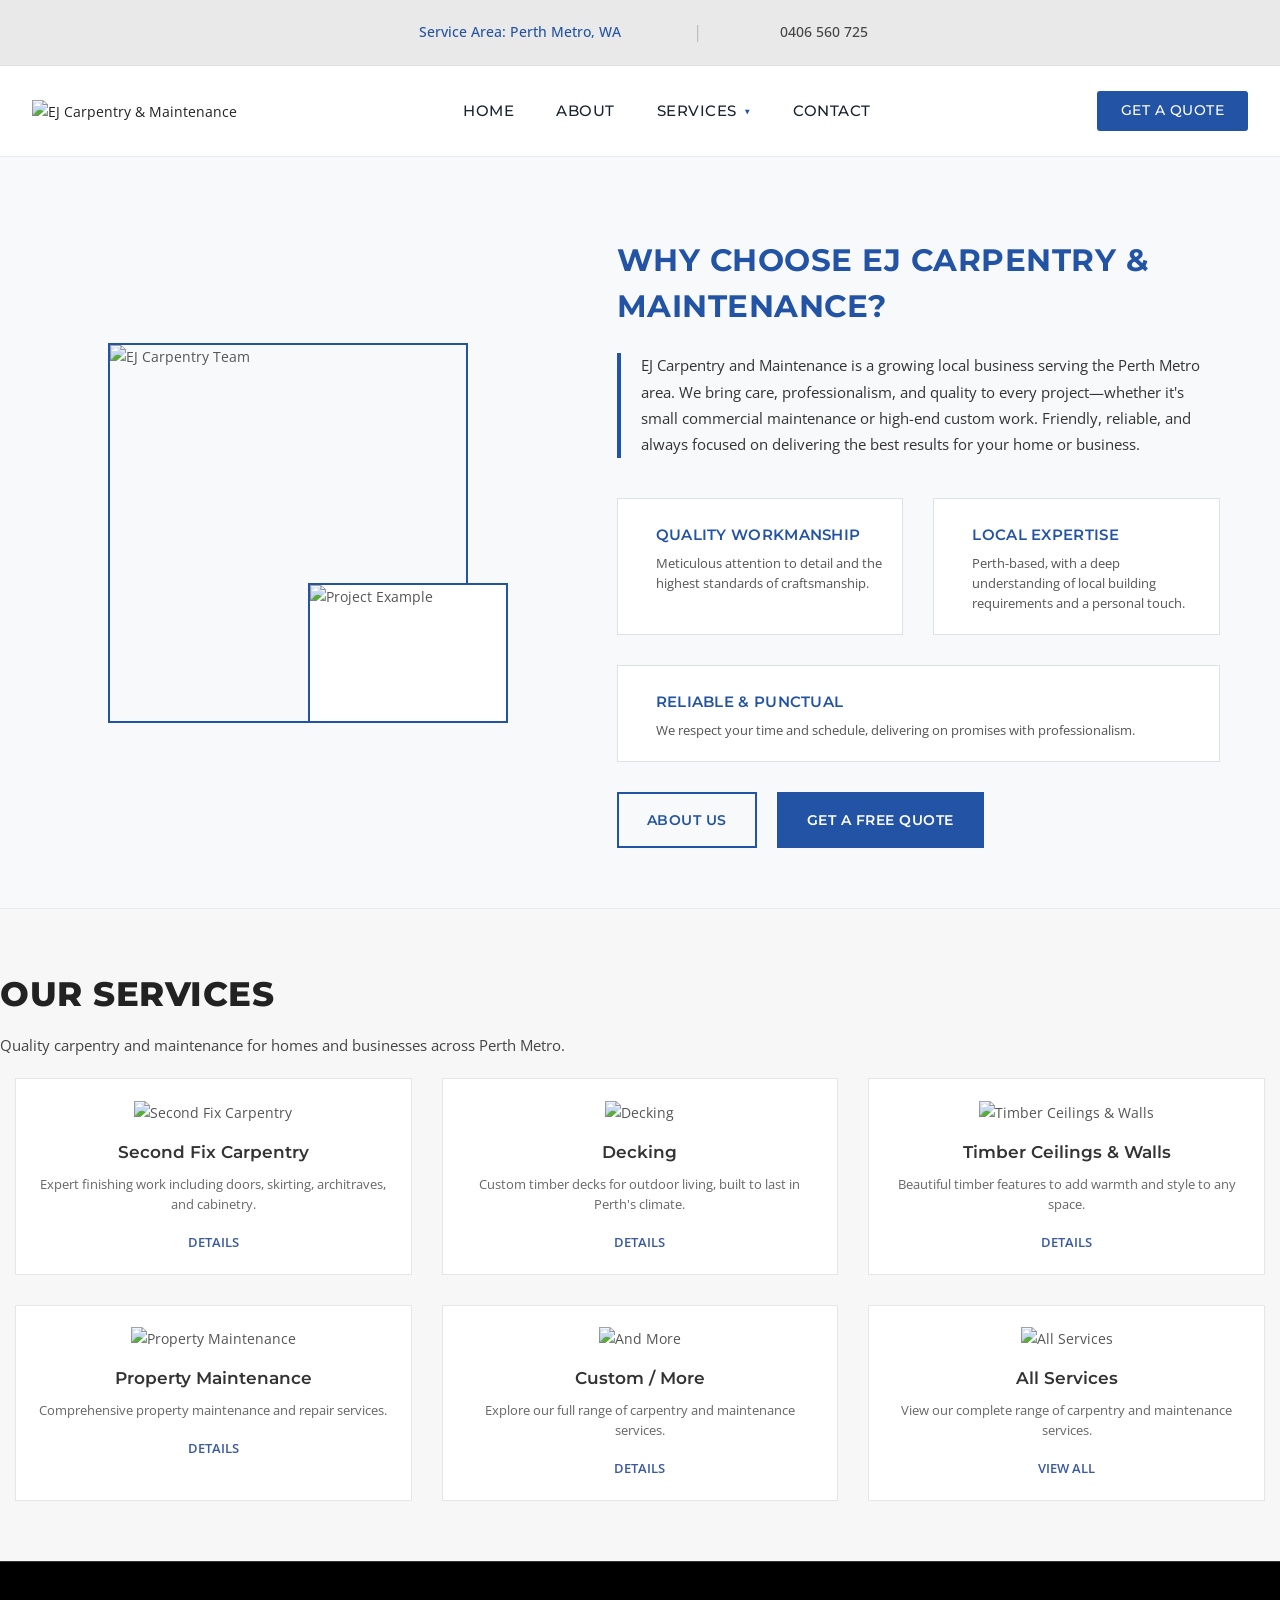
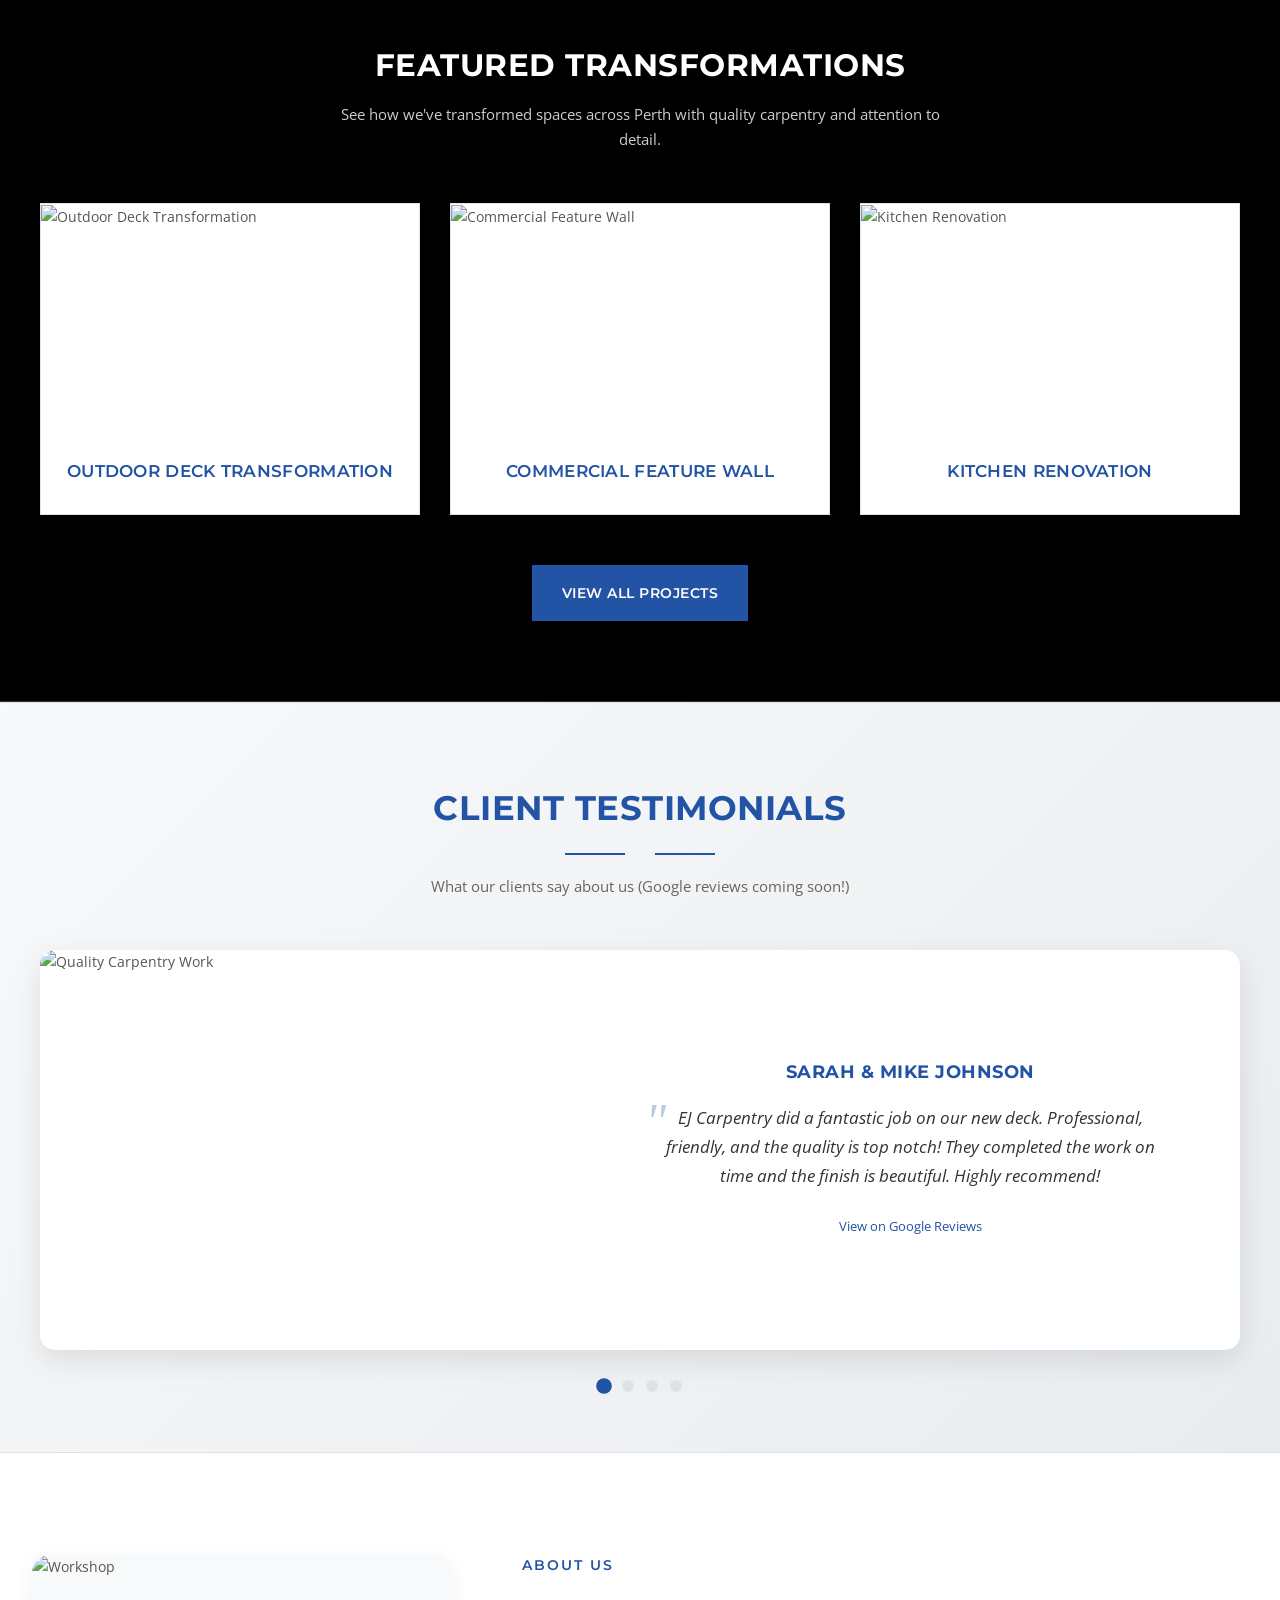
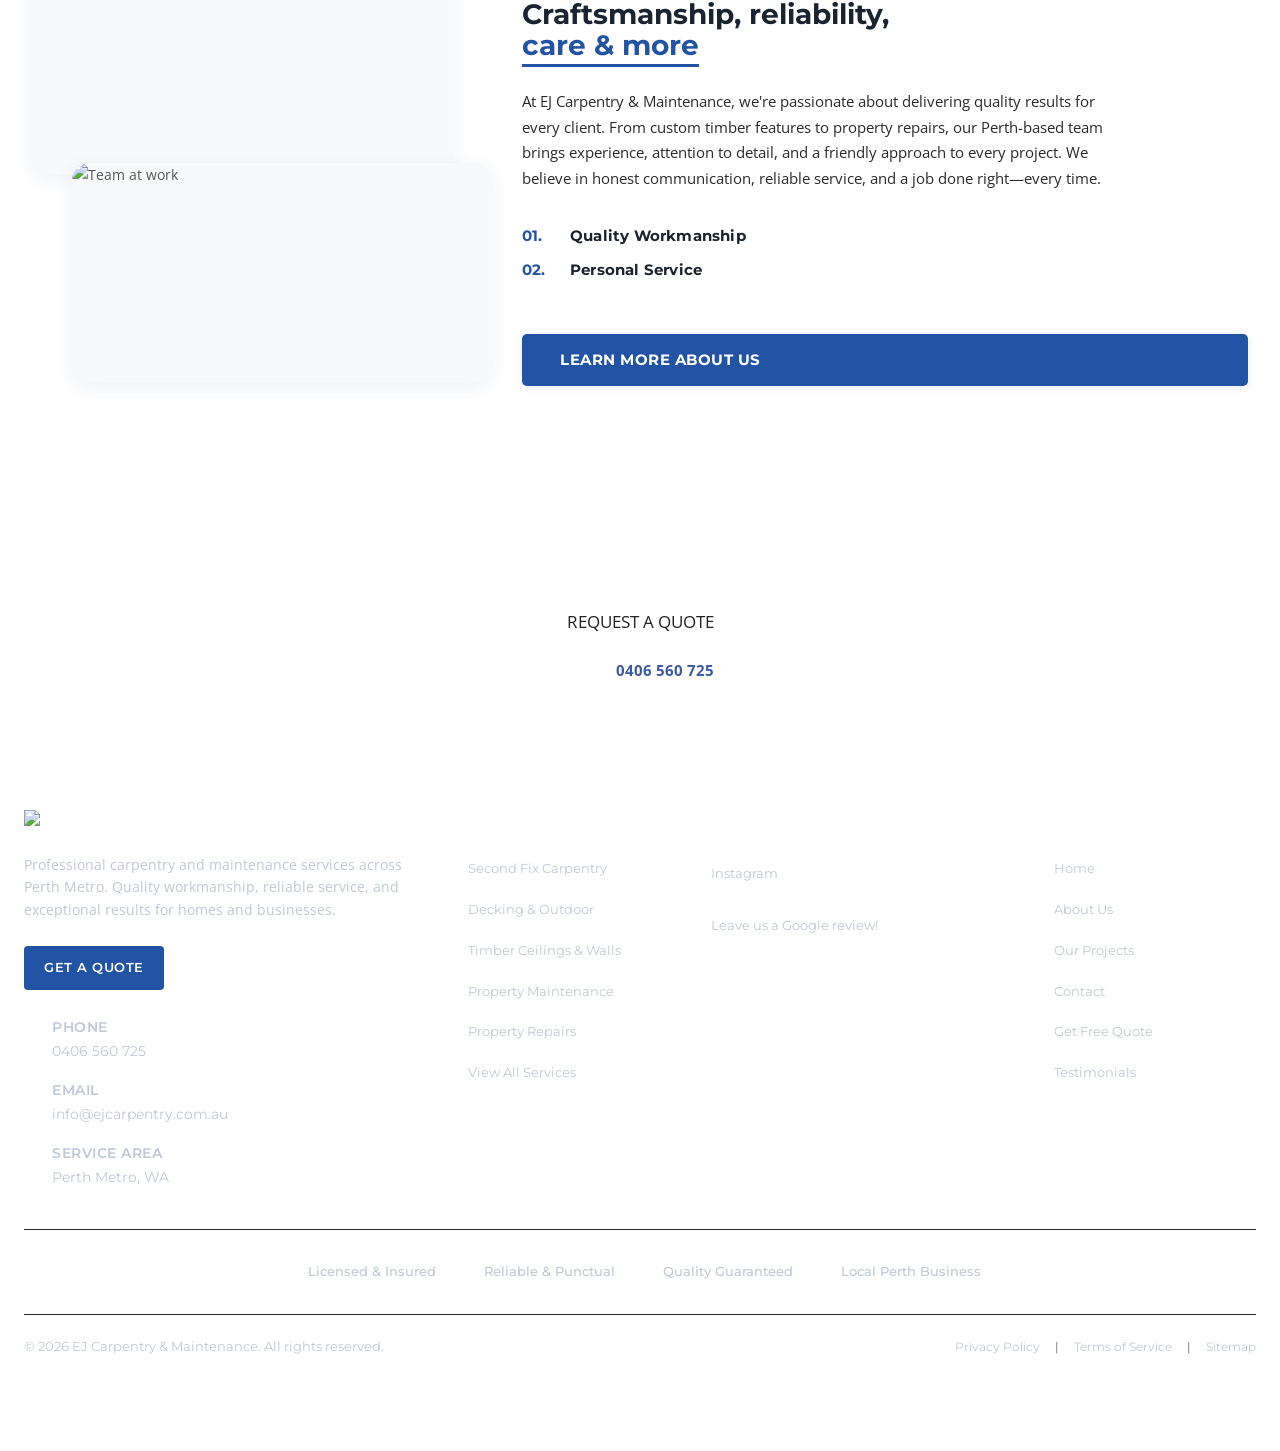
==== index.html @ 27dc1018 "Add files via upload" ====
<!DOCTYPE html>
<!--[if IE 8 ]><html class="ie" xmlns="http://www.w3.org/1999/xhtml" xml:lang="en-US" lang="en-US"> <![endif]-->
<!--[if (gte IE 9)|!(IE)]><!--><html xmlns="http://www.w3.org/1999/xhtml" xml:lang="en-US" lang="en-US"><!--<![endif]-->

<head>
    <!-- Basic Page Needs -->
    <meta charset="utf-8">
    <!--[if IE]><meta http-equiv='X-UA-Compatible' content='IE=edge,chrome=1'><![endif]-->
    <title>EJ Carpentry & Maintenance - Professional Carpentry Services Perth</title>

    <meta name="author" content="EJ Carpentry & Maintenance">
    <meta name="description" content="Professional carpentry and maintenance services in Perth Metro area. Specializing in second fix carpentry, decking, timber ceilings & walls, and property maintenance.">

    <!-- Mobile Specific Metas -->
    <meta name="viewport" content="width=device-width, initial-scale=1, maximum-scale=1">

    <!-- Theme Style -->
    <link rel="stylesheet" type="text/css" href="style.css">

    <!-- Colors -->
    <link rel="stylesheet" type="text/css" href="assets/css/colors/color1.css" id="colors">

    <!-- Favicon and Touch Icons  -->
    <link rel="shortcut icon" href="assets/img/ezfalcon.png">
    <link rel="apple-touch-icon-precomposed" href="assets/img/ezfalcon.png">

    <!--[if lt IE 9]>
        <script src="javascript/html5shiv.js"></script>
        <script src="javascript/respond.min.js"></script>
    <![endif]-->

</head>

<body class="header-fixed page no-sidebar header-style-2 topbar-style-2 menu-has-search">

<div id="wrapper" class="animsition">
    <div id="page" class="clearfix">
        <!-- Header Wrap -->
        <div id="site-header-wrap">
            <!-- Top Bar (Desktop Only) -->
            <div id="top-bar" class="top-bar-desktop-only">
                <div id="top-bar-inner" class="container">
                    <div class="top-bar-inner-wrap">
                        <div class="top-bar-content-centered-better">
                            <span class="service-area"><i class="fa fa-map-marker"></i> Service Area: Perth Metro, WA</span>
                            <span class="topbar-separator">|</span>
                            <span class="phone"><i class="fa fa-phone"></i> 0406 560 725</span>
                        </div>
                    </div>
                </div>
            </div>

            <style>
            .top-bar-desktop-only {
                background: #f5f5f5;
                border-bottom: 1px solid #e0e0e0;
                font-family: 'Open Sans', sans-serif;
                font-size: 1em;
                color: #444;
                display: flex;
                justify-content: center;
                align-items: center;
            }
            #top-bar-inner {
                width: 100%;
                display: flex;
                justify-content: center;
            }
            .top-bar-inner-wrap {
                width: 100%;
                display: flex;
                justify-content: center;
            }
            .top-bar-content-centered-better {
                display: flex;
                justify-content: center;
                align-items: center;
                gap: 48px;
                padding: 8px 0;
                width: 100%;
            }
            .top-bar-content-centered-better .service-area {
                color: #2353a4;
                font-weight: 500;
                font-size: 1em;
                display: flex;
                align-items: center;
                gap: 6px;
            }
            .top-bar-content-centered-better .phone {
                color: #444;
                font-weight: 500;
                font-size: 1em;
                display: flex;
                align-items: center;
                gap: 6px;
            }
            .topbar-separator {
                color: #bbb;
                font-size: 1.2em;
                font-weight: 400;
                margin: 0 24px;
            }
            @media (max-width: 900px) {
                .top-bar-desktop-only {
                    display: none !important;
                }
            }
            </style>

            <!-- Header/NavBar -->
            <header id="site-header">
                <div class="custom-navbar-container">
                    <div class="navbar-logo">
                        <a href="index.html" rel="home" class="main-logo">
                            <img src="assets/ezimg/logo/wlogo.png" alt="EJ Carpentry & Maintenance" width="186" height="39" data-retina="assets/img/logo-small@2x.png" data-width="186" data-height="39">
                        </a>
                    </div>
                    <nav class="navbar-center-menu" id="main-navbar-menu">
                        <ul class="navbar-menu">
                            <li><a href="index.html">HOME</a></li>
                            <li><a href="page-about.html">ABOUT</a></li>
                            <li class="menu-item-has-children services-dropdown">
                                <a href="page-services.html">SERVICES</a>
                                <ul class="sub-menu">
                                    <li><a href="page-services.html">All services</a></li>
                                    <li><a href="page-services.html#decking">Decking</a></li>
                                    <li><a href="page-services.html#timber">Timber Ceilings &amp; Walls</a></li>
                                    <li><a href="page-services.html#maintenance">Property Maintenance</a></li>

                                    <li><a href="page-services.html#more">Second Fix Carpentry</a></li>
                                </ul>
                            </li>

                            <li><a href="page-contact.html">CONTACT</a></li>
                        </ul>
                    </nav>
                    <div class="navbar-right-group">
                        <a href="page-contact.html" class="get-a-quote-btn">GET A QUOTE</a>
                        <button class="navbar-hamburger" id="navbar-hamburger" aria-label="Open menu">
                            ☰
                        </button>
                    </div>
                </div>
            </header>
        </div><!-- #site-header-wrap -->

        <style>
        .custom-navbar-container {
            display: flex;
            align-items: center;
            justify-content: space-between;
            max-width: 1400px;
            margin: 0 auto;
            padding: 0 32px;
            height: 90px;
            background: #fff;
            position: relative;
            z-index: 100;
        }
        .navbar-logo {
            flex: 0 0 auto;
            display: flex;
            align-items: center;
        }
        .navbar-center-menu {
            flex: 1 1 auto;
            display: flex;
            justify-content: center;
        }
        .navbar-menu {
            display: flex;
            gap: 38px;
            list-style: none;
            margin: 0;
            padding: 0;
            align-items: center;
        }
        .navbar-menu > li {
            position: relative;
        }
        .navbar-menu > li > a {
            font-family: 'Montserrat', sans-serif;
            font-size: 1.08em;
            font-weight: 500;
            color: #1a2330;
            text-decoration: none;
            text-transform: uppercase;
            letter-spacing: 0.5px;
            padding: 0 2px;
            transition: color 0.2s;
            background: none;
            border: none;
            outline: none;
            line-height: 90px;
            display: inline-block;
        }
        .navbar-menu > li > a:hover,
        .navbar-menu > li > a:focus {
            color: #2353a4;
        }
        .services-dropdown {
            position: relative;
        }
        .services-dropdown > a:after {
            content: '\25BC';
            font-size: 0.7em;
            margin-left: 7px;
            vertical-align: middle;
            color: #2353a4;
        }
        .services-dropdown .sub-menu {
            display: none;
            position: absolute;
            left: 0;
            top: 100%;
            min-width: 210px;
            background: #fff;
            box-shadow: 0 4px 16px rgba(35,83,164,0.10);
            border-radius: 0 0 8px 8px;
            z-index: 1000;
            padding: 10px 0;
        }
        .services-dropdown:hover .sub-menu,
        .services-dropdown:focus-within .sub-menu {
            display: block;
        }
        .services-dropdown .sub-menu li {
            width: 100%;
        }
        .services-dropdown .sub-menu a {
            display: block;
            padding: 10px 24px;
            color: #2353a4;
            font-family: 'Montserrat', sans-serif;
            font-size: 1em;
            font-weight: 500;
            text-decoration: none;
            transition: background 0.2s, color 0.2s;
            border: none;
            background: none;
        }
        .services-dropdown .sub-menu a:hover {
            background: #2353a4;
            color: #fff;
        }
        .navbar-right-group {
            display: flex;
            align-items: center;
            gap: 10px;
            min-width: 0;
        }
        .navbar-hamburger {
            display: none;
            background: none;
            border: none;
            cursor: pointer;
            margin-left: 8px;
            font-size: 28px;
            color: #2353a4;
            font-weight: bold;
            line-height: 1;
            padding: 8px;
            border-radius: 4px;
            transition: all 0.3s;
        }
        .navbar-hamburger:hover {
            background: #f0f0f0;
        }
        @media (max-width: 900px) {
            .top-bar-desktop-only {
                display: none !important;
            }
            .custom-navbar-container {
                padding: 0 4px;
                height: 76px; /* increased for more vertical space */
            }
            .navbar-logo {
                padding-top: 8px;
                padding-bottom: 8px;
            }
            .navbar-logo img {
                width: 98px !important;
                height: auto !important;
                max-height: 32px;
            }
            .navbar-center-menu {
                display: none !important;
            }
            .navbar-hamburger {
                color: #2353a4 !important;
                background: none !important;
                border: none;
                font-size: 32px;
                font-weight: bold;
                line-height: 1;
                padding: 8px;
                border-radius: 4px;
                transition: all 0.3s;
                display: flex !important;
                align-items: center;
                justify-content: center;
            }
            .navbar-hamburger:focus,
            .navbar-hamburger:active,
            .navbar-hamburger:visited,
            .navbar-hamburger:hover {
                color: #2353a4 !important;
                background: none !important;
                outline: none !important;
            }
            .navbar-menu-mobile {
                display: flex;
                flex-direction: column;
                position: absolute;
                top: 60px;
                right: 0;
                width: 100vw;
                background: #fff;
                box-shadow: 0 4px 16px rgba(35,83,164,0.10);
                z-index: 2000;
                padding: 20px 0 10px 0;
                align-items: flex-start;
            }
            .navbar-menu-mobile li {
                width: 100%;
                padding: 0 24px;
                margin-bottom: 8px;
            }
            .navbar-menu-mobile li a {
                font-size: 1.1em;
                color: #222;
                font-weight: 500;
                line-height: 2.2;
                text-transform: uppercase;
                text-decoration: none;
                display: block;
                padding: 8px 0;
            }
            .navbar-menu-mobile .services-dropdown .sub-menu {
                position: static;
                box-shadow: none;
                border-radius: 0;
                min-width: 0;
                padding: 0;
                display: none;
            }
            .navbar-menu-mobile .services-dropdown.open .sub-menu {
                display: block;
            }
            .navbar-menu-mobile .services-dropdown > a:after {
                content: '\25BC';
                font-size: 0.7em;
                margin-left: 7px;
                vertical-align: middle;
                color: #222;
            }
            .navbar-menu-mobile .mobile-quote-btn {
                margin-top: 16px;
                padding: 0 24px;
            }
            .navbar-menu-mobile .mobile-quote-btn a {
                background: #2353a4;
                color: #fff;
                font-family: 'Montserrat', sans-serif;
                font-weight: 500;
                font-size: 1em;
                padding: 12px 24px;
                border: none;
                border-radius: 3px;
                text-transform: uppercase;
                letter-spacing: 0.5px;
                text-decoration: none;
                box-shadow: none;
                white-space: nowrap;
                height: auto;
                line-height: 1.7;
                vertical-align: middle;
                text-align: center;
                transition: background 0.2s, color 0.2s;
                display: block;
                width: 100%;
            }
            .navbar-menu-mobile .mobile-quote-btn a:hover {
                background: #19305a;
                color: #fff;
            }

            .get-a-quote-btn {
                display: none !important;
            }
            .navbar-right-group {
                gap: 0;
            }
        }
        </style>
        <style>
        .get-a-quote-btn {
            background: #2353a4 !important;
            color: #fff !important;
            font-family: 'Montserrat', sans-serif !important;
            font-weight: 500 !important;
            font-size: 1em !important;
            padding: 8px 24px !important;
            border: none !important;
            border-radius: 3px !important;
            text-transform: uppercase !important;
            letter-spacing: 0.5px !important;
            text-decoration: none !important;
            box-shadow: none !important;
            margin: 0 !important;
            white-space: nowrap !important;
            height: auto !important;
            line-height: 1.7 !important;
            vertical-align: middle !important;
            display: inline-block !important;
            transition: background 0.2s, color 0.2s !important;
            min-width: 0 !important;
            max-width: 100% !important;
            overflow: visible !important;
        }
        @media (max-width: 900px) {
            .get-a-quote-btn {
                display: none !important;
                visibility: hidden !important;
                opacity: 0 !important;
                position: absolute !important;
                left: -9999px !important;
            }
        }
        .get-a-quote-btn:hover {
            background: #19305a !important;
            color: #fff !important;
        }
        </style>

        <script>
        // Hamburger menu toggle for mobile
        const hamburger = document.getElementById('navbar-hamburger');
        const mainMenu = document.getElementById('main-navbar-menu');
        let mobileMenu = null;

        function closeMobileMenu() {
            if (mobileMenu) {
                mobileMenu.remove();
                mobileMenu = null;
                hamburger.setAttribute('aria-expanded', 'false');
            }
        }

        function openMobileMenu() {
            closeMobileMenu();
            mobileMenu = document.createElement('ul');
            mobileMenu.className = 'navbar-menu-mobile';
            mobileMenu.innerHTML = `
                <li><a href="index.html">HOME</a></li>
                <li><a href="page-about.html">ABOUT</a></li>
                <li class="services-dropdown">
                    <a href="page-services.html" tabindex="0">SERVICES</a>
                    <ul class="sub-menu">
                        <li><a href="page-services.html#second-fix">Second Fix Carpentry</a></li>
                        <li><a href="page-services.html#decking">Decking</a></li>
                        <li><a href="page-services.html#timber">Timber Ceilings &amp; Walls</a></li>
                        <li><a href="page-services.html#maintenance">Property Maintenance</a></li>
                        <li><a href="page-services.html#repairs">Property Repairs</a></li>
                        <li><a href="page-services.html#more">And More</a></li>
                    </ul>
                </li>
                <li><a href="page-projects.html">PROJECTS</a></li>
                <li><a href="page-contact.html">CONTACT</a></li>
                <li class="mobile-quote-btn"><a href="page-contact.html">GET A QUOTE</a></li>
            `;
            document.querySelector('.custom-navbar-container').appendChild(mobileMenu);

            // Dropdown toggle for services
            const servicesDropdown = mobileMenu.querySelector('.services-dropdown > a');
            const subMenu = mobileMenu.querySelector('.services-dropdown .sub-menu');
            servicesDropdown.addEventListener('click', function(e) {
                e.preventDefault();
                this.parentElement.classList.toggle('open');
                // Set aria-expanded for accessibility
                this.setAttribute('aria-expanded', this.parentElement.classList.contains('open'));
            });
            servicesDropdown.addEventListener('keydown', function(e) {
                if (e.key === 'Enter' || e.key === ' ') {
                    e.preventDefault();
                    this.parentElement.classList.toggle('open');
                    this.setAttribute('aria-expanded', this.parentElement.classList.contains('open'));
                }
            });

            // Prevent closing menu when clicking submenu items
            subMenu.querySelectorAll('a').forEach(link => {
                link.addEventListener('click', function(e) {
                    // Only close the menu if it's not a dropdown toggle
                    closeMobileMenu();
                });
            });

            // Close menu on main link click (except SERVICES dropdown toggle)
            mobileMenu.querySelectorAll('> li > a:not([href="page-services.html"])').forEach(link => {
                link.addEventListener('click', closeMobileMenu);
            });

            hamburger.setAttribute('aria-expanded', 'true');
        }

        hamburger.addEventListener('click', function() {
            if (mobileMenu) {
                closeMobileMenu();
            } else {
                openMobileMenu();
            }
        });
        hamburger.setAttribute('aria-expanded', 'false');
        hamburger.setAttribute('tabindex', '0');
        hamburger.addEventListener('keydown', function(e) {
            if (e.key === 'Enter' || e.key === ' ') {
                e.preventDefault();
                if (mobileMenu) {
                    closeMobileMenu();
                } else {
                    openMobileMenu();
                }
            }
        });

        window.addEventListener('resize', function() {
            if (window.innerWidth > 900) {
                closeMobileMenu();
            }
        });
        </script>

        <!-- Main Content -->
        <div id="main-content" class="site-main clearfix">
            <div id="content-wrap">
                <div id="site-content" class="site-content clearfix">
                    <div id="inner-content" class="inner-content-wrap">
                       <div class="page-content">
                           <!-- SLIDER -->
                            <div class="rev_slider_wrapper fullwidthbanner-container">
                                <div id="rev-slider1" class="rev_slider fullwidthabanner">
                                    <ul>
                                        <!-- Slide 1 -->
                                        <li data-transition="random">
                                            <!-- Main Image -->
                                            <img src="assets/ezimg/home/hero/slider-1.jpg" alt="" data-bgposition="center center" data-no-retina>
                                           
                                            <!-- Layers -->
                                            <div class="tp-caption tp-resizeme text-white font-heading font-weight-600"
                                                data-x="['left','left','left','center']" data-hoffset="['34','34','34','0']"
                                                data-y="['middle','middle','middle','middle']" data-voffset="['-134','-134','-134','-134']"
                                                data-fontsize="['20','20','20','16']"
                                                data-lineheight="['70','70','40','24']"
                                                data-width="full"
                                                data-height="none"
                                                data-whitespace="normal"
                                                data-transform_idle="o:1;"
                                                data-transform_in="y:[100%];z:0;rX:0deg;rY:0;rZ:0;sX:1;sY:1;skX:0;skY:0;opacity:0;s:2000;e:Power4.easeInOut;" 
                                                data-transform_out="y:[100%];s:1000;e:Power2.easeInOut;s:1000;e:Power2.easeInOut;" 
                                                data-mask_in="x:0px;y:[100%];" 
                                                data-mask_out="x:inherit;y:inherit;" 
                                                data-start="700" 
                                                data-splitin="none" 
                                                data-splitout="none" 
                                                data-responsive_offset="on">
                                                PROFESSIONAL CARPENTRY & MAINTENANCE
                                            </div>

                                            <div class="tp-caption tp-resizeme text-white font-heading font-weight-700"
                                                data-x="['left','left','left','center']" data-hoffset="['34','34','34','0']"
                                                data-y="['middle','middle','middle','middle']" data-voffset="['-63','-63','-63','-63']"
                                                data-fontsize="['52','52','42','32']"
                                                data-lineheight="['65','65','45','35']"
                                                data-width="full"
                                                data-height="none"
                                                data-whitespace="normal"
                                                data-transform_idle="o:1;"
                                                data-transform_in="y:[100%];z:0;rX:0deg;rY:0;rZ:0;sX:1;sY:1;skX:0;skY:0;opacity:0;s:2000;e:Power4.easeInOut;" 
                                                data-transform_out="y:[100%];s:1000;e:Power2.easeInOut;s:1000;e:Power2.easeInOut;"
                                                data-mask_in="x:0px;y:[100%];" 
                                                data-mask_out="x:inherit;y:inherit;" 
                                                data-start="1000" 
                                                data-splitin="none" 
                                                data-splitout="none" 
                                                data-responsive_offset="on">
                                                QUALITY CRAFTSMANSHIP
                                            </div>

                                            <div class="tp-caption tp-resizeme text-white font-heading font-weight-700"
                                                data-x="['left','left','left','center']" data-hoffset="['34','34','34','0']"
                                                data-y="['middle','middle','middle','middle']" data-voffset="['2','2','2','2']"
                                                data-fontsize="['52','52','42','32']"
                                                data-lineheight="['65','65','45','35']"
                                                data-width="full"
                                                data-height="none"
                                                data-whitespace="normal"
                                                data-transform_idle="o:1;"
                                                data-transform_in="y:[100%];z:0;rX:0deg;rY:0;rZ:0;sX:1;sY:1;skX:0;skY:0;opacity:0;s:2000;e:Power4.easeInOut;" 
                                                data-transform_out="y:[100%];s:1000;e:Power2.easeInOut;s:1000;e:Power2.easeInOut;" 
                                                data-mask_in="x:0px;y:[100%];" 
                                                data-mask_out="x:inherit;y:inherit;" 
                                                data-start="1000" 
                                                data-splitin="none" 
                                                data-splitout="none" 
                                                data-responsive_offset="on">
                                                FOR YOUR HOME & BUSINESS
                                            </div>

                                            <div class="tp-caption"
                                                data-x="['left','left','left','center']" data-hoffset="['34','34','34','0']"
                                                data-y="['middle','middle','middle','middle']" data-voffset="['106','106','106','106']"
                                                data-width="full"
                                                data-height="none"
                                                data-whitespace="normal"
                                                data-transform_idle="o:1;"
                                                data-transform_in="y:[100%];z:0;rX:0deg;rY:0;rZ:0;sX:1;sY:1;skX:0;skY:0;opacity:0;s:2000;e:Power4.easeInOut;" 
                                                data-transform_out="y:[100%];s:1000;e:Power2.easeInOut;s:1000;e:Power2.easeInOut;" 
                                                data-mask_in="x:0px;y:[100%];" 
                                                data-mask_out="x:inherit;y:inherit;" 
                                                data-start="1000" 
                                                data-splitin="none" 
                                                data-splitout="none" 
                                                data-responsive_offset="on">
                                                <a href="page-contact.html" class="themesflat-button bg-accent big"><span>REQUEST A QUOTE</span></a>
                                            </div>
                                        </li>
                                        <!-- /End Slide 1 -->

                                        <!-- Slide 2 -->
                                        <li data-transition="random">
                                            <!-- Main Image -->
                                            <img src="assets/ezimg/home/hero/slider-2.jpg" alt="" data-bgposition="center center" data-no-retina>
                                           
                                            <!-- Layers -->
                                            <div class="tp-caption tp-resizeme text-white font-heading font-weight-600 text-center"
                                                data-x="['center','center','center','center']" data-hoffset="['0','0','0','0']"
                                                data-y="['middle','middle','middle','middle']" data-voffset="['-134','-134','-134','-134']"
                                                data-fontsize="['20','20','20','16']"
                                                data-lineheight="['70','70','40','24']"
                                                data-width="full"
                                                data-height="none"
                                                data-whitespace="normal"
                                                data-transform_idle="o:1;"
                                                data-transform_in="y:[100%];z:0;rX:0deg;rY:0;rZ:0;sX:1;sY:1;skX:0;skY:0;opacity:0;s:2000;e:Power4.easeInOut;" 
                                                data-transform_out="y:[100%];s:1000;e:Power2.easeInOut;s:1000;e:Power2.easeInOut;" 
                                                data-mask_in="x:0px;y:[100%];" 
                                                data-mask_out="x:inherit;y:inherit;" 
                                                data-start="700" 
                                                data-splitin="none" 
                                                data-splitout="none" 
                                                data-responsive_offset="on">
                                                SERVING PERTH METRO AREA
                                            </div>

                                            <div class="tp-caption tp-resizeme text-white font-heading font-weight-700 text-center"
                                                data-x="['center','center','center','center']" data-hoffset="['0','0','0','0']"
                                                data-y="['middle','middle','middle','middle']" data-voffset="['-63','-63','-63','-63']"
                                                data-fontsize="['52','52','42','32']"
                                                data-lineheight="['65','65','45','35']"
                                                data-width="full"
                                                data-height="none"
                                                data-whitespace="normal"
                                                data-transform_idle="o:1;"
                                                data-transform_in="y:[100%];z:0;rX:0deg;rY:0;rZ:0;sX:1;sY:1;skX:0;skY:0;opacity:0;s:2000;e:Power4.easeInOut;" 
                                                data-transform_out="y:[100%];s:1000;e:Power2.easeInOut;s:1000;e:Power2.easeInOut;"
                                                data-mask_in="x:0px;y:[100%];" 
                                                data-mask_out="x:inherit;y:inherit;" 
                                                data-start="1000" 
                                                data-splitin="none" 
                                                data-splitout="none" 
                                                data-responsive_offset="on">
                                                EXPERT CARPENTRY
                                            </div>

                                            <div class="tp-caption tp-resizeme text-white font-heading font-weight-700 text-center"
                                                data-x="['center','center','center','center']" data-hoffset="['0','0','0','0']"
                                                data-y="['middle','middle','middle','middle']" data-voffset="['2','2','2','2']"
                                                data-fontsize="['52','52','42','32']"
                                                data-lineheight="['65','65','45','35']"
                                                data-width="full"
                                                data-height="none"
                                                data-whitespace="normal"
                                                data-transform_idle="o:1;"
                                                data-transform_in="y:[100%];z:0;rX:0deg;rY:0;rZ:0;sX:1;sY:1;skX:0;skY:0;opacity:0;s:2000;e:Power4.easeInOut;" 
                                                data-transform_out="y:[100%];s:1000;e:Power2.easeInOut;s:1000;e:Power2.easeInOut;" 
                                                data-mask_in="x:0px;y:[100%];" 
                                                data-mask_out="x:inherit;y:inherit;" 
                                                data-start="1000" 
                                                data-splitin="none" 
                                                data-splitout="none" 
                                                data-responsive_offset="on">
                                                & MAINTENANCE SERVICES
                                            </div>

                                            <div class="tp-caption text-center"
                                                data-x="['center','center','center','center']" data-hoffset="['0','0','0','0']"
                                                data-y="['middle','middle','middle','middle']" data-voffset="['106','106','106','106']"
                                                data-width="full"
                                                data-height="none"
                                                data-whitespace="normal"
                                                data-transform_idle="o:1;"
                                                data-transform_in="y:[100%];z:0;rX:0deg;rY:0;rZ:0;sX:1;sY:1;skX:0;skY:0;opacity:0;s:2000;e:Power4.easeInOut;" 
                                                data-transform_out="y:[100%];s:1000;e:Power2.easeInOut;s:1000;e:Power2.easeInOut;" 
                                                data-mask_in="x:0px;y:[100%];" 
                                                data-mask_out="x:inherit;y:inherit;" 
                                                data-start="1000" 
                                                data-splitin="none" 
                                                data-splitout="none" 
                                                data-responsive_offset="on">
                                                <a href="page-contact.html" class="themesflat-button bg-accent big"><span>REQUEST A QUOTE</span></a>
                                            </div>
                                        </li>
                                        <!-- /End Slide 2 -->
                                    </ul>
                                </div> 
                            </div>
                            <!-- END SLIDER -->

                            <!-- ABOUT & WHY CHOOSE EJ (NEW SECTION) -->
<div class="about-why-section">
  <div class="about-why-container">
    <div class="about-why-left">
      <div class="about-why-img-collage">
        <img src="assets/ezimg/home/about/Photo1.jpg" class="main-img" alt="EJ Carpentry Team">
        <img src="assets/ezimg/home/about/Photo2-(440x280).jpg" class="overlap-img" alt="Project Example">
      </div>
    </div>
    <div class="about-why-right">
      <h2 class="about-why-heading">Why Choose EJ Carpentry & Maintenance?</h2>
      <p class="about-why-desc">
        EJ Carpentry and Maintenance is a growing local business serving the Perth Metro area. We bring care, professionalism, and quality to every project—whether it's small commercial maintenance or high-end custom work. Friendly, reliable, and always focused on delivering the best results for your home or business.
      </p>
      <div class="about-why-pillars">
        <div class="pillar">
          <div class="pillar-icon"><i class="autora-icon-quality"></i></div>
          <div class="pillar-content">
            <h4>Quality Workmanship</h4>
            <p>Meticulous attention to detail and the highest standards of craftsmanship.</p>
          </div>
        </div>
        <div class="pillar">
          <div class="pillar-icon"><i class="autora-icon-author"></i></div>
          <div class="pillar-content">
            <h4>Local Expertise</h4>
            <p>Perth-based, with a deep understanding of local building requirements and a personal touch.</p>
          </div>
        </div>
        <div class="pillar">
          <div class="pillar-icon"><i class="autora-icon-time"></i></div>
          <div class="pillar-content">
            <h4>Reliable &amp; Punctual</h4>
            <p>We respect your time and schedule, delivering on promises with professionalism.</p>
          </div>
        </div>
      </div>
      <div class="about-why-buttons">
        <a href="page-about.html" class="about-btn">ABOUT US</a>
        <a href="page-contact.html" class="quote-btn">GET A FREE QUOTE</a>
      </div>
    </div>
  </div>
</div>

<style>
.about-why-section {
  background: #f8f9fa;
  padding: 80px 0 60px 0;
  border-top: 1px solid #e9ecef;
  border-bottom: 1px solid #e9ecef;
}
.about-why-container {
  display: flex;
  align-items: center;
  max-width: 1200px;
  margin: 0 auto;
  gap: 80px;
  flex-wrap: wrap;
  padding: 0 20px;
}
.about-why-left {
  flex: 1 1 400px;
  display: flex;
  justify-content: center;
  align-items: center;
}
.about-why-img-collage {
  position: relative;
  width: 380px;
  height: 400px;
}
.about-why-img-collage .main-img {
  width: 360px;
  height: 380px;
  object-fit: cover;
  border: 2px solid #2353a4;
  position: absolute;
  left: 0;
  top: 0;
  z-index: 1;
}
.about-why-img-collage .overlap-img {
  width: 200px;
  height: 140px;
  object-fit: cover;
  border: 2px solid #2353a4;
  position: absolute;
  left: 200px;
  top: 240px;
  z-index: 2;
  background: #fff;
}
.about-why-right {
  flex: 2 1 450px;
  min-width: 320px;
}
.about-why-heading {
  font-family: 'Montserrat', sans-serif;
  font-size: 2.2em;
  font-weight: 700;
  color: #2353a4;
  margin-bottom: 24px;
  text-transform: uppercase;
  letter-spacing: 0.5px;
}
.about-why-desc {
  font-size: 1.1em;
  color: #333;
  margin-bottom: 40px;
  font-family: 'Open Sans', sans-serif;
  line-height: 1.7;
  border-left: 4px solid #2353a4;
  padding-left: 20px;
}
.about-why-pillars {
  display: flex;
  gap: 30px;
  flex-wrap: wrap;
}
.pillar {
  background: #fff;
  border: 1px solid #dee2e6;
  padding: 24px 20px 20px 20px;
  flex: 1 1 200px;
  min-width: 200px;
  display: flex;
  align-items: flex-start;
  gap: 18px;
  transition: border-color 0.2s, box-shadow 0.2s;
  position: relative;
}
.pillar:hover {
  border-color: #2353a4;
  box-shadow: 0 2px 8px rgba(35,83,164,0.1);
}
.pillar::before {
  content: '';
  position: absolute;
  top: 0;
  left: 0;
  width: 4px;
  height: 100%;
  background: #2353a4;
  opacity: 0;
  transition: opacity 0.2s;
}
.pillar:hover::before {
  opacity: 1;
}
.pillar-icon {
  font-size: 2em;
  color: #2353a4;
  flex-shrink: 0;
  margin-top: 4px;
}
.pillar-content h4 {
  font-family: 'Montserrat', sans-serif;
  font-size: 1.1em;
  font-weight: 600;
  margin: 0 0 8px 0;
  color: #2353a4;
  text-transform: uppercase;
  letter-spacing: 0.3px;
}
.pillar-content p {
  font-size: 0.95em;
  color: #555;
  margin: 0;
  font-family: 'Open Sans', sans-serif;
  line-height: 1.5;
}
.about-why-buttons {
  display: flex;
  gap: 20px;
  margin-top: 30px;
  flex-wrap: wrap;
}
.about-btn, .quote-btn {
  display: inline-block;
  padding: 14px 28px;
  font-family: 'Montserrat', sans-serif;
  font-size: 14px;
  font-weight: 600;
  text-transform: uppercase;
  letter-spacing: 0.5px;
  text-decoration: none;
  border: 2px solid #2353a4;
  transition: all 0.2s;
  min-width: 140px;
  text-align: center;
}
.about-btn {
  background: transparent;
  color: #2353a4;
}
.about-btn:hover {
  background: #2353a4;
  color: #fff;
}
.quote-btn {
  background: #2353a4;
  color: #fff;
}
.quote-btn:hover {
  background: #19305a;
  border-color: #19305a;
}
@media (max-width: 1024px) {
  .about-why-container { flex-direction: column; gap: 50px; }
  .about-why-left, .about-why-right { width: 100%; }
  .about-why-img-collage { margin: 0 auto; }
  .about-why-right { min-width: 0; }
}
@media (max-width: 600px) {
  .about-why-section { 
    padding: 15px 0 20px 0 !important; 
  }
  .about-why-container { 
    gap: 10px !important; 
    flex-direction: column !important;
  }
  .about-why-left { 
    width: 100% !important; 
    margin-bottom: 0 !important;
  }
  .about-why-right { 
    width: 100% !important; 
    min-width: 0 !important;
    margin-top: 0 !important;
  }
  .about-why-img-collage { 
    width: 90vw; 
    max-width: 320px; 
    height: 240px; 
    margin: 0 auto !important;
  }
  .about-why-img-collage .main-img { 
    width: 90vw; 
    max-width: 280px; 
    height: 200px; 
    left: 50%;
    transform: translateX(-50%);
  }
  .about-why-img-collage .overlap-img { 
    display: none !important; 
  }
  .about-why-heading { 
    font-size: 1.4em !important; 
    margin-bottom: 8px !important; 
    margin-top: 5px !important; 
    padding-top: 0 !important;
  }
  .about-why-desc { 
    margin-bottom: 15px !important; 
    margin-top: 0 !important;
  }
  .about-why-pillars { 
    flex-direction: column; 
    gap: 20px; 
  }
  .about-why-buttons {
    flex-direction: column;
    gap: 15px;
    margin-top: 20px;
  }
  .about-btn, .quote-btn {
    width: 100%;
    max-width: 250px;
    margin: 0 auto;
  }
}
</style>
                            <!-- END ABOUT & WHY CHOOSE EJ -->

                            <!-- SERVICES (Simple Redesign) -->
                            <div class="row-services" style="background-color: #f7f7f7; padding: 60px 0;">
                                <div class="container">
                                    <div class="row">
                                        <div class="col-md-12">
                                            <div class="themesflat-headings style-1 text-center clearfix">
                                                <h2 class="heading" style="font-family: 'Montserrat', sans-serif; font-weight: 800; font-size: 2.4em; letter-spacing: 0.5px;">OUR SERVICES</h2>
                                                <p class="sub-heading" style="font-family: 'Open Sans', sans-serif; font-size: 1.1em; color: #444;">Quality carpentry and maintenance for homes and businesses across Perth Metro.</p>
                                            </div>
                                            <div class="themesflat-spacer clearfix" data-desktop="39" data-mobile="35" data-smobile="35"></div>
                                            <div class="services-grid-simple">
                                                <div class="service-box">
                                                    <div class="service-image">
                                                        <img src="assets/ezimg/home/370x250/Image3-370x250.jpg" alt="Second Fix Carpentry">
                                                    </div>
                                                    <div class="service-content">
                                                        <h3>Second Fix Carpentry</h3>
                                                        <p>Expert finishing work including doors, skirting, architraves, and cabinetry.</p>
                                                        <a href="#" class="details-link" data-service="second-fix">DETAILS</a>
                                                    </div>
                                                </div>
                                                <div class="service-box">
                                                    <div class="service-image">
                                                        <img src="assets/ezimg/home/370x250/Image4-370x250.jpg" alt="Decking">
                                                    </div>
                                                    <div class="service-content">
                                                        <h3>Decking</h3>
                                                        <p>Custom timber decks for outdoor living, built to last in Perth's climate.</p>
                                                        <a href="#" class="details-link" data-service="decking">DETAILS</a>
                                                    </div>
                                                </div>
                                                <div class="service-box">
                                                    <div class="service-image">
                                                        <img src="assets/ezimg/home/370x250/Image5-370x250.jpg" alt="Timber Ceilings & Walls">
                                                    </div>
                                                    <div class="service-content">
                                                        <h3>Timber Ceilings & Walls</h3>
                                                        <p>Beautiful timber features to add warmth and style to any space.</p>
                                                        <a href="#" class="details-link" data-service="timber">DETAILS</a>
                                                    </div>
                                                </div>
                                                <div class="service-box">
                                                    <div class="service-image">
                                                        <img src="assets/ezimg/home/370x250/Image6-370x250.jpg" alt="Property Maintenance">
                                                    </div>
                                                    <div class="service-content">
                                                        <h3>Property Maintenance</h3>
                                                        <p>Comprehensive property maintenance and repair services.</p>
                                                        <a href="#" class="details-link" data-service="maintenance">DETAILS</a>
                                                    </div>
                                                </div>
                                                <div class="service-box">
                                                    <div class="service-image">
                                                        <img src="assets/ezimg/home/370x250/Image9-370x250.jpg" alt="And More">
                                                    </div>
                                                    <div class="service-content">
                                                        <h3>Custom / More</h3>
                                                        <p>Explore our full range of carpentry and maintenance services.</p>
                                                        <a href="#" class="details-link" data-service="more">DETAILS</a>
                                                    </div>
                                                </div>
                                                <div class="service-box">
                                                    <div class="service-image">
                                                        <img src="assets/ezimg/home/370x250/Image1-370x250.jpg" alt="All Services">
                                                    </div>
                                                    <div class="service-content">
                                                        <h3>All Services</h3>
                                                        <p>View our complete range of carpentry and maintenance services.</p>
                                                        <a href="page-services.html" class="details-link">VIEW ALL</a>
                                                    </div>
                                                </div>
                                            </div>
                                        </div>
                                    </div>
                                </div>
                            </div>
                            <!-- END SERVICES -->

                            <!-- Service Lightbox Modal -->
                            <div id="serviceModal" class="service-modal">
                                <div class="service-modal-overlay"></div>
                                <div class="service-modal-container">
                                    <div class="service-modal-header">
                                        <span class="service-modal-close">&times;</span>
                                    </div>
                                    <div class="service-modal-body">
                                        <div class="service-modal-image">
                                            <img id="modalServiceImage" src="" alt="Service Image">
                                        </div>
                                        <div class="service-modal-content">
                                            <h2 id="modalServiceTitle"></h2>
                                            <p id="modalServiceDescription"></p>
                                            <a href="page-services.html" class="service-modal-btn">GO TO SERVICES PAGE</a>
                                        </div>
                                    </div>
                                </div>
                            </div>

                            <style>
                            .service-modal {
                                display: none;
                                position: fixed;
                                top: 0;
                                left: 0;
                                width: 100%;
                                height: 100%;
                                z-index: 9999;
                            }
                            .service-modal-overlay {
                                position: absolute;
                                top: 0;
                                left: 0;
                                width: 100%;
                                height: 100%;
                                background: rgba(0, 0, 0, 0.8);
                            }
                            .service-modal-container {
                                position: absolute;
                                top: 50%;
                                left: 50%;
                                transform: translate(-50%, -50%);
                                background: white;
                                width: 90%;
                                max-width: 800px;
                                max-height: 80vh;
                                overflow: hidden;
                                border: 2px solid #2353a4;
                            }
                            .service-modal-header {
                                position: relative;
                                height: 40px;
                                background: #f8f9fa;
                                border-bottom: 1px solid #dee2e6;
                            }
                            .service-modal-close {
                                position: absolute;
                                right: 15px;
                                top: 8px;
                                font-size: 24px;
                                font-weight: bold;
                                color: #2353a4;
                                cursor: pointer;
                                width: 30px;
                                height: 30px;
                                text-align: center;
                                line-height: 30px;
                                border: 1px solid #2353a4;
                            }
                            .service-modal-close:hover {
                                background: #2353a4;
                                color: white;
                            }
                            .service-modal-body {
                                display: flex;
                                min-height: 400px;
                            }
                            .service-modal-image {
                                flex: 1;
                                background: #f8f9fa;
                                min-width: 0;
                            }
                            .service-modal-image img {
                                width: 100%;
                                height: 100%;
                                object-fit: cover;
                            }
                            .service-modal-content {
                                flex: 1;
                                padding: 30px;
                                display: flex;
                                flex-direction: column;
                                justify-content: center;
                                min-width: 0;
                            }
                            .service-modal-content h2 {
                                font-family: 'Montserrat', sans-serif;
                                font-size: 1.6em;
                                font-weight: 700;
                                color: #2353a4;
                                margin-bottom: 20px;
                                text-transform: uppercase;
                                letter-spacing: 0.5px;
                            }
                            .service-modal-content p {
                                font-family: 'Open Sans', sans-serif;
                                font-size: 1em;
                                color: #333;
                                line-height: 1.6;
                                margin-bottom: 25px;
                            }
                            .service-modal-btn {
                                display: inline-block;
                                padding: 12px 24px;
                                font-family: 'Montserrat', sans-serif;
                                font-size: 13px;
                                font-weight: 600;
                                text-transform: uppercase;
                                letter-spacing: 0.5px;
                                text-decoration: none;
                                background: #2353a4;
                                color: white;
                                border: 2px solid #2353a4;
                                transition: all 0.2s;
                                text-align: center;
                                align-self: flex-start;
                            }
                            .service-modal-btn:hover {
                                background: #19305a;
                                border-color: #19305a;
                            }
                            @media (max-width: 768px) {
                                .service-modal-container {
                                    width: 95%;
                                    max-height: 90vh;
                                }
                                .service-modal-body {
                                    flex-direction: column;
                                    min-height: auto;
                                }
                                .service-modal-image {
                                    height: 200px;
                                }
                                .service-modal-content {
                                    padding: 25px 20px;
                                }
                                .service-modal-content h2 {
                                    font-size: 1.3em;
                                }
                            }
                            </style>

                            <script>
                            // Service data - EDIT DESCRIPTIONS HERE
                            // Mobile descriptions are shorter for better mobile experience
                            const serviceData = {
                                'second-fix': {
                                    title: 'Second Fix Carpentry',
                                    description: 'Our second fix carpentry service includes all the finishing touches that bring your project to completion. We specialize in installing doors, skirting boards, architraves, and custom cabinetry. Our attention to detail ensures perfect alignment and professional finishes that enhance the overall quality of your space. Whether it\'s residential or commercial, we deliver precision workmanship that stands the test of time.',
                                    mobileDescription: 'Expert finishing work including doors, skirting, architraves, and custom cabinetry. Professional results for residential and commercial projects.',
                                    image: 'assets/ezimg/home/370x250/Image3-370x250.jpg'
                                },
                                'decking': {
                                    title: 'Decking',
                                    description: 'Transform your outdoor space with our custom timber decking solutions. We design and build decks that are not only beautiful but also built to withstand Perth\'s unique climate. Using quality materials and expert construction techniques, we create outdoor living spaces that provide years of enjoyment. From simple platforms to complex multi-level designs, we handle projects of all sizes.',
                                    mobileDescription: 'Custom timber decks for outdoor living, built to last in Perth\'s climate. From simple to complex designs.',
                                    image: 'assets/ezimg/home/370x250/Image4-370x250.jpg'
                                },
                                'timber': {
                                    title: 'Timber Ceilings & Walls',
                                    description: 'Add warmth and character to your interior with our timber ceiling and wall installations. We work with various timber species to create stunning feature walls and ceiling treatments that become the focal point of any room. Our expertise includes tongue and groove installations, timber cladding, and custom timber features that bring natural beauty and acoustic benefits to your space.',
                                    mobileDescription: 'Beautiful timber features for walls and ceilings. Add warmth and character to any interior space.',
                                    image: 'assets/ezimg/home/370x250/Image5-370x250.jpg'
                                },
                                'maintenance': {
                                    title: 'Property Maintenance',
                                    description: 'Keep your property in top condition with our comprehensive maintenance services. We provide regular inspections, preventative maintenance, and timely repairs to ensure your building remains safe, functional, and visually appealing. Our maintenance programs are tailored to your specific needs and can include everything from minor repairs to major renovations.',
                                    mobileDescription: 'Comprehensive property maintenance and repair services. Keep your building safe and functional.',
                                    image: 'assets/ezimg/home/370x250/Image6-370x250.jpg'
                                },
                                'repairs': {
                                    title: 'Property Repairs',
                                    description: 'When things need fixing, we\'re here to help. Our repair services cover all aspects of carpentry work, from fixing squeaky doors and loose hinges to repairing damaged timber structures. We respond quickly to urgent repairs and provide lasting solutions that prevent future problems. Our team is equipped to handle both emergency repairs and planned maintenance work.',
                                    mobileDescription: 'Fast, reliable repairs for all your carpentry needs. Quick response and lasting solutions.',
                                    image: 'assets/ezimg/home/370x250/Image9-370x250.jpg'
                                },
                                'more': {
                                    title: 'And More',
                                    description: 'Our expertise extends beyond the basics. We offer a wide range of specialized carpentry services including custom furniture, built-in storage solutions, window installations, and structural timber work. Whatever your carpentry needs, we have the skills and experience to deliver quality results. Contact us to discuss your specific requirements.',
                                    mobileDescription: 'Explore our full range of carpentry and maintenance services. Custom solutions for every need.',
                                    image: 'assets/ezimg/home/370x250/Image1-370x250.jpg'
                                }
                            };

                            // Open modal
                            function openServiceModal(serviceId) {
                                const service = serviceData[serviceId];
                                if (service) {
                                    document.getElementById('modalServiceImage').src = service.image;
                                    document.getElementById('modalServiceTitle').textContent = service.title;
                                    
                                    // Use mobile description on smaller screens
                                    const isMobile = window.innerWidth <= 768;
                                    const description = isMobile ? service.mobileDescription : service.description;
                                    document.getElementById('modalServiceDescription').textContent = description;
                                    
                                    document.getElementById('serviceModal').style.display = 'block';
                                    document.body.style.overflow = 'hidden';
                                }
                            }

                            // Close modal
                            function closeServiceModal() {
                                document.getElementById('serviceModal').style.display = 'none';
                                document.body.style.overflow = 'auto';
                            }

                            // Event listeners
                            document.addEventListener('DOMContentLoaded', function() {
                                // Add click handlers to all detail links
                                document.querySelectorAll('.details-link').forEach(link => {
                                    link.addEventListener('click', function(e) {
                                        e.preventDefault();
                                        const serviceId = this.getAttribute('data-service');
                                        openServiceModal(serviceId);
                                    });
                                });

                                // Close modal when clicking X or outside
                                document.querySelector('.service-modal-close').addEventListener('click', closeServiceModal);
                                document.querySelector('.service-modal-overlay').addEventListener('click', closeServiceModal);

                                // Close modal with Escape key
                                document.addEventListener('keydown', function(e) {
                                    if (e.key === 'Escape') {
                                        closeServiceModal();
                                    }
                                });
                            });
                            </script>

                            <!-- FEATURED PROJECTS -->
                            <div class="featured-projects-section">
                                <div class="container">
                                    <div class="featured-projects-header">
                                        <h2 class="featured-projects-title">Featured Transformations</h2>
                                        <p class="featured-projects-subtitle">See how we've transformed spaces across Perth with quality carpentry and attention to detail.</p>
                                    </div>
                                    <div class="featured-projects-grid">
                                        <div class="project-item">
                                            <div class="project-image">
                                                <img src="assets/ezimg/home/370x250/Image7-370x250.jpg" alt="Outdoor Deck Transformation">
                                                <div class="project-overlay">
                                                    <div class="project-overlay-content">
                                                        <p class="project-description">We transformed an unused backyard into a stunning outdoor living space. The custom timber deck provides the perfect area for entertaining and relaxation, built to withstand Perth's climate.</p>
                                                        <button class="project-read-more">Read More</button>
                                                    </div>
                                                </div>
                                            </div>
                                            <h3 class="project-title">Outdoor Deck Transformation</h3>
                                        </div>
                                        <div class="project-item">
                                            <div class="project-image">
                                                <img src="assets/ezimg/home/370x250/Image8-370x250.jpg" alt="Commercial Feature Wall">
                                                <div class="project-overlay">
                                                    <div class="project-overlay-content">
                                                        <p class="project-description">This commercial office needed a warm, inviting touch. We installed a bespoke timber feature wall that creates a stylish focal point and improves the overall atmosphere.</p>
                                                        <button class="project-read-more">Read More</button>
                                                    </div>
                                                </div>
                                            </div>
                                            <h3 class="project-title">Commercial Feature Wall</h3>
                                        </div>
                                        <div class="project-item">
                                            <div class="project-image">
                                                <img src="assets/ezimg/home/370x250/Image9-370x250.jpg" alt="Kitchen Renovation">
                                                <div class="project-overlay">
                                                    <div class="project-overlay-content">
                                                        <p class="project-description">Complete kitchen renovation with custom timber cabinetry. We matched the client's vision for a modern yet warm family space, delivering both functionality and style.</p>
                                                        <button class="project-read-more">Read More</button>
                                                    </div>
                                                </div>
                                            </div>
                                            <h3 class="project-title">Kitchen Renovation</h3>
                                        </div>
                                    </div>
                                    <div class="featured-projects-cta">
                                        <a href="page-projects.html" class="view-all-projects-btn">VIEW ALL PROJECTS</a>
                                    </div>
                                </div>
                            </div>

                            <style>
                            /* Featured Projects Section - Custom Styling */
                            .featured-projects-section {
                                background: #000;
                                padding: 80px 0;
                                border-top: 1px solid #333;
                                border-bottom: 1px solid #333;
                            }
                            .featured-projects-header {
                                text-align: center;
                                margin-bottom: 50px;
                            }
                            .featured-projects-title {
                                font-family: 'Montserrat', sans-serif;
                                font-size: 2.2em;
                                font-weight: 700;
                                color: #fff !important;
                                margin-bottom: 15px;
                                text-transform: uppercase;
                                letter-spacing: 0.5px;
                            }
                            .featured-projects-subtitle {
                                font-family: 'Open Sans', sans-serif;
                                font-size: 1.1em;
                                color: #ccc !important;
                                max-width: 600px;
                                margin: 0 auto;
                                line-height: 1.6;
                            }
                            .featured-projects-grid {
                                display: grid;
                                grid-template-columns: repeat(3, 1fr);
                                gap: 30px;
                                max-width: 1200px;
                                margin: 0 auto;
                            }
                            .project-item {
                                background: #fff;
                                border: 1px solid #dee2e6;
                                overflow: hidden;
                                transition: transform 0.2s, box-shadow 0.2s;
                            }
                            .project-item:hover {
                                transform: translateY(-3px);
                                box-shadow: 0 4px 12px rgba(35,83,164,0.1);
                            }
                            .project-image {
                                position: relative;
                                width: 100%;
                                height: 220px;
                                overflow: hidden;
                            }
                            .project-image img {
                                width: 100%;
                                height: 100%;
                                object-fit: cover;
                                transition: transform 0.3s;
                            }
                            .project-overlay {
                                position: absolute;
                                top: 0;
                                left: 0;
                                width: 100%;
                                height: 100%;
                                background: rgba(35,83,164,0.9);
                                display: flex;
                                align-items: center;
                                justify-content: center;
                                opacity: 0;
                                transition: opacity 0.3s;
                                padding: 20px;
                            }
                            .project-item:hover .project-overlay {
                                opacity: 1;
                            }
                            .project-overlay-content {
                                text-align: center;
                                color: #fff;
                            }
                            .project-description {
                                font-family: 'Open Sans', sans-serif;
                                font-size: 0.95em;
                                line-height: 1.5;
                                margin-bottom: 20px;
                                color: #fff !important;
                            }
                            .project-read-more {
                                background: transparent;
                                color: #fff !important;
                                border: 2px solid #fff;
                                padding: 8px 20px;
                                font-family: 'Montserrat', sans-serif;
                                font-size: 12px;
                                font-weight: 600;
                                text-transform: uppercase;
                                letter-spacing: 0.5px;
                                cursor: pointer;
                                transition: all 0.2s;
                            }
                            .project-read-more:hover {
                                background: #fff;
                                color: #2353a4 !important;
                            }
                            .project-title {
                                font-family: 'Montserrat', sans-serif;
                                font-size: 1.1em;
                                font-weight: 600;
                                color: #2353a4 !important;
                                margin: 0;
                                padding: 20px;
                                text-align: center;
                                text-transform: uppercase;
                                letter-spacing: 0.3px;
                            }
                            .featured-projects-cta {
                                text-align: center;
                                margin-top: 50px;
                            }
                            .view-all-projects-btn {
                                display: inline-block;
                                padding: 14px 28px;
                                font-family: 'Montserrat', sans-serif;
                                font-size: 14px;
                                font-weight: 600;
                                text-transform: uppercase;
                                letter-spacing: 0.5px;
                                text-decoration: none;
                                background: #2353a4;
                                color: #fff !important;
                                border: 2px solid #2353a4;
                                transition: all 0.2s;
                                text-align: center;
                            }
                            .view-all-projects-btn:hover {
                                background: #19305a;
                                border-color: #19305a;
                                color: #fff !important;
                            }
                            @media (max-width: 1024px) {
                                .featured-projects-grid {
                                    grid-template-columns: repeat(2, 1fr);
                                    gap: 25px;
                                }
                            }
                            @media (max-width: 768px) {
                                .featured-projects-section {
                                    padding: 60px 0;
                                }
                                .featured-projects-title {
                                    font-size: 1.8em;
                                    color: #fff !important;
                                }
                                .featured-projects-subtitle {
                                    font-size: 1em;
                                    color: #ccc !important;
                                }
                                .featured-projects-grid {
                                    grid-template-columns: 1fr;
                                    gap: 20px;
                                    padding: 0 20px;
                                }
                                .project-image {
                                    height: 200px;
                                }
                                .project-overlay {
                                    opacity: 1;
                                    background: rgba(35,83,164,0.85);
                                }
                                .project-description {
                                    font-size: 0.9em;
                                    margin-bottom: 15px;
                                    color: #fff !important;
                                }
                                .project-read-more {
                                    padding: 6px 16px;
                                    font-size: 11px;
                                    color: #fff !important;
                                }
                                .project-title {
                                    color: #2353a4 !important;
                                }
                            }
                            </style>

                            <script>
                            // Mobile touch handling for project overlays
                            document.addEventListener('DOMContentLoaded', function() {
                                const projectItems = document.querySelectorAll('.project-item');
                                
                                projectItems.forEach(item => {
                                    const overlay = item.querySelector('.project-overlay');
                                    const readMoreBtn = item.querySelector('.project-read-more');
                                    
                                    // Handle mobile touch
                                    if ('ontouchstart' in window) {
                                        item.addEventListener('touchstart', function(e) {
                                            e.preventDefault();
                                            overlay.style.opacity = '1';
                                        });
                                        
                                        readMoreBtn.addEventListener('touchstart', function(e) {
                                            e.stopPropagation();
                                            // Navigate to coming soon page
                                            window.location.href = 'page-coming-soon.html';
                                        });
                                    }
                                    
                                    // Desktop hover handling
                                    item.addEventListener('mouseenter', function() {
                                        if (!('ontouchstart' in window)) {
                                            overlay.style.opacity = '1';
                                        }
                                    });
                                    
                                    item.addEventListener('mouseleave', function() {
                                        if (!('ontouchstart' in window)) {
                                            overlay.style.opacity = '0';
                                        }
                                    });
                                    
                                    // Add click handler for read more button
                                    readMoreBtn.addEventListener('click', function(e) {
                                        e.preventDefault();
                                        e.stopPropagation();
                                        window.location.href = 'page-coming-soon.html';
                                    });
                                });
                            });
                            </script>

                            <!-- CLIENT TESTIMONIALS -->
                            <div class="testimonials-section">
                                <div class="container">
                                    <div class="testimonials-header">
                                        <h2 class="testimonials-title">Client Testimonials</h2>
                                        <div class="testimonials-separator">
                                            <span class="separator-line"></span>
                                            <span class="separator-icon"><i class="fa fa-star"></i></span>
                                            <span class="separator-line"></span>
                                        </div>
                                        <p class="testimonials-subtitle">What our clients say about us (Google reviews coming soon!)</p>
                                    </div>
                                    <div class="testimonials-carousel">
                                        <div class="testimonials-container">
                                            <div class="testimonial-image-side">
                                                <img src="assets/ezimg/home/370x250/Image8-370x250.jpg" alt="Quality Carpentry Work" class="testimonial-decorative-img">
                                            </div>
                                            <div class="testimonials-content-side">
                                                <!-- Testimonial 1 -->
                                                <div class="testimonial-slide active">
                                                    <div class="testimonial-content">
                                                        <div class="testimonial-author-name">Sarah & Mike Johnson</div>
                                                        <div class="testimonial-text">EJ Carpentry did a fantastic job on our new deck. Professional, friendly, and the quality is top notch! They completed the work on time and the finish is beautiful. Highly recommend!</div>
                                                        <div class="testimonial-stars">
                                                            <i class="fa fa-star"></i>
                                                            <i class="fa fa-star"></i>
                                                            <i class="fa fa-star"></i>
                                                            <i class="fa fa-star"></i>
                                                            <i class="fa fa-star"></i>
                                                        </div>
                                                        <div class="testimonial-google-link">
                                                            <a href="https://www.google.com/search?q=EJ+Carpentry+%26+Maintenance+Perth+reviews" target="_blank" rel="noopener noreferrer">
                                                                <i class="fa fa-google"></i> View on Google Reviews
                                                            </a>
                                                        </div>
                                                    </div>
                                                </div>
                                                <!-- Testimonial 2 -->
                                                <div class="testimonial-slide">
                                                    <div class="testimonial-content">
                                                        <div class="testimonial-author-name">David Chen</div>
                                                        <div class="testimonial-text">Ezra and his team were excellent to work with. They transformed our kitchen with custom cabinetry that exceeded our expectations. Clean, professional, and great communication throughout.</div>
                                                        <div class="testimonial-stars">
                                                            <i class="fa fa-star"></i>
                                                            <i class="fa fa-star"></i>
                                                            <i class="fa fa-star"></i>
                                                            <i class="fa fa-star"></i>
                                                            <i class="fa fa-star"></i>
                                                        </div>
                                                        <div class="testimonial-google-link">
                                                            <a href="https://www.google.com/search?q=EJ+Carpentry+%26+Maintenance+Perth+reviews" target="_blank" rel="noopener noreferrer">
                                                                <i class="fa fa-google"></i> View on Google Reviews
                                                            </a>
                                                        </div>
                                                    </div>
                                                </div>
                                                <!-- Testimonial 3 -->
                                                <div class="testimonial-slide">
                                                    <div class="testimonial-content">
                                                        <div class="testimonial-author-name">Lisa Thompson</div>
                                                        <div class="testimonial-text">We needed urgent repairs to our timber deck before a family event. EJ Carpentry responded quickly and fixed everything perfectly. Reliable service and fair pricing!</div>
                                                        <div class="testimonial-stars">
                                                            <i class="fa fa-star"></i>
                                                            <i class="fa fa-star"></i>
                                                            <i class="fa fa-star"></i>
                                                            <i class="fa fa-star"></i>
                                                            <i class="fa fa-star"></i>
                                                        </div>
                                                        <div class="testimonial-google-link">
                                                            <a href="https://www.google.com/search?q=EJ+Carpentry+%26+Maintenance+Perth+reviews" target="_blank" rel="noopener noreferrer">
                                                                <i class="fa fa-google"></i> View on Google Reviews
                                                            </a>
                                                        </div>
                                                    </div>
                                                </div>
                                                <!-- Testimonial 4 -->
                                                <div class="testimonial-slide">
                                                    <div class="testimonial-content">
                                                        <div class="testimonial-author-name">Mark & Emma Wilson</div>
                                                        <div class="testimonial-text">Professional service from start to finish. They installed beautiful timber feature walls in our office that have received countless compliments. Great attention to detail!</div>
                                                        <div class="testimonial-stars">
                                                            <i class="fa fa-star"></i>
                                                            <i class="fa fa-star"></i>
                                                            <i class="fa fa-star"></i>
                                                            <i class="fa fa-star"></i>
                                                            <i class="fa fa-star"></i>
                                                        </div>
                                                        <div class="testimonial-google-link">
                                                            <a href="https://www.google.com/search?q=EJ+Carpentry+%26+Maintenance+Perth+reviews" target="_blank" rel="noopener noreferrer">
                                                                <i class="fa fa-google"></i> View on Google Reviews
                                                            </a>
                                                        </div>
                                                    </div>
                                                </div>
                                            </div>
                                        </div>
                                        <div class="testimonials-navigation">
                                            <div class="testimonials-dots">
                                                <span class="dot active" data-slide="0"></span>
                                                <span class="dot" data-slide="1"></span>
                                                <span class="dot" data-slide="2"></span>
                                                <span class="dot" data-slide="3"></span>
                                            </div>
                                        </div>
                                    </div>
                                </div>
                            </div>

                            <style>
                            .testimonials-section {
                                background: linear-gradient(135deg, #f8f9fa 0%, #e9ecef 100%);
                                padding: 80px 0 60px 0;
                                border-top: 1px solid #dee2e6;
                                border-bottom: 1px solid #dee2e6;
                            }
                            .testimonials-header {
                                text-align: center;
                                margin-bottom: 50px;
                            }
                            .testimonials-title {
                                font-family: 'Montserrat', sans-serif;
                                font-size: 2.4em;
                                font-weight: 700;
                                color: #2353a4;
                                margin-bottom: 20px;
                                text-transform: uppercase;
                                letter-spacing: 0.5px;
                            }
                            .testimonials-separator {
                                display: flex;
                                align-items: center;
                                justify-content: center;
                                margin-bottom: 20px;
                            }
                            .separator-line {
                                width: 60px;
                                height: 2px;
                                background: #2353a4;
                            }
                            .separator-icon {
                                margin: 0 15px;
                                color: #2353a4;
                                font-size: 1.2em;
                            }
                            .testimonials-subtitle {
                                font-family: 'Open Sans', sans-serif;
                                font-size: 1.1em;
                                color: #666;
                                max-width: 600px;
                                margin: 0 auto;
                                line-height: 1.6;
                            }
                            .testimonials-carousel {
                                position: relative;
                                max-width: 1200px;
                                margin: 0 auto;
                            }
                            .testimonials-container {
                                display: flex;
                                align-items: stretch;
                                background: #fff;
                                border-radius: 15px;
                                box-shadow: 0 10px 30px rgba(0,0,0,0.1);
                                overflow: hidden;
                                min-height: 400px;
                            }
                            .testimonial-image-side {
                                flex: 0 0 45%;
                                position: relative;
                                overflow: hidden;
                            }
                            .testimonial-decorative-img {
                                width: 100%;
                                height: 100%;
                                object-fit: cover;
                                position: absolute;
                                top: 0;
                                left: 0;
                            }
                            .testimonials-content-side {
                                flex: 1;
                                position: relative;
                                padding: 50px 40px;
                                display: flex;
                                align-items: center;
                                justify-content: center;
                            }
                            .testimonial-slide {
                                position: absolute;
                                top: 0;
                                left: 0;
                                width: 100%;
                                height: 100%;
                                display: flex;
                                align-items: center;
                                justify-content: center;
                                opacity: 0;
                                transform: translateX(30px);
                                transition: all 0.6s ease-in-out;
                            }
                            .testimonial-slide.active {
                                opacity: 1;
                                transform: translateX(0);
                            }
                            .testimonial-content {
                                text-align: center;
                                max-width: 500px;
                            }
                            .testimonial-author-name {
                                font-family: 'Montserrat', sans-serif;
                                font-size: 1.3em;
                                font-weight: 700;
                                color: #2353a4;
                                margin-bottom: 20px;
                                text-transform: uppercase;
                                letter-spacing: 0.5px;
                            }
                            .testimonial-text {
                                font-family: 'Open Sans', sans-serif;
                                font-size: 1.2em;
                                color: #333;
                                line-height: 1.7;
                                margin-bottom: 25px;
                                font-style: italic;
                                position: relative;
                            }
                            .testimonial-text::before {
                                content: '"';
                                font-size: 3em;
                                color: #2353a4;
                                position: absolute;
                                top: -25px;
                                left: -15px;
                                font-family: Georgia, serif;
                                opacity: 0.3;
                            }
                            .testimonial-stars {
                                color: #ffc107;
                                font-size: 1.4em;
                                margin-top: 10px;
                            }
                            .testimonial-google-link {
                                display: flex;
                                align-items: center;
                                justify-content: center;
                                margin-top: 10px;
                            }
                            .testimonial-google-link a {
                                color: #2353a4;
                                text-decoration: none;
                                font-size: 0.9em;
                                transition: color 0.3s ease;
                            }
                            .testimonial-google-link a:hover {
                                color: #19305a;
                            }
                            .testimonials-navigation {
                                display: flex;
                                align-items: center;
                                justify-content: center;
                                margin-top: 30px;
                            }
                            .testimonials-dots {
                                display: flex;
                                gap: 12px;
                            }
                            .dot {
                                width: 12px;
                                height: 12px;
                                border-radius: 50%;
                                background: #dee2e6;
                                cursor: pointer;
                                transition: all 0.3s ease;
                            }
                            .dot.active {
                                background: #2353a4;
                                transform: scale(1.3);
                            }
                            @media (max-width: 768px) {
                                .testimonials-container {
                                    flex-direction: column;
                                    min-height: 500px;
                                }
                                .testimonial-image-side {
                                    flex: 0 0 200px;
                                }
                                .testimonials-content-side {
                                    padding: 40px 30px;
                                }
                                .testimonial-author-name {
                                    font-size: 1.2em;
                                }
                                .testimonial-text {
                                    font-size: 1.1em;
                                }
                                .testimonial-stars {
                                    font-size: 1.3em;
                                }
                                .testimonial-google-link {
                                    font-size: 0.8em;
                                }
                            }
                            </style>

                            <script>
                            document.addEventListener('DOMContentLoaded', function() {
                                const slides = document.querySelectorAll('.testimonial-slide');
                                const dots = document.querySelectorAll('.dot');
                                let currentSlide = 0;
                                
                                function showSlide(index) {
                                    // Remove active class from all slides and dots
                                    slides.forEach(slide => {
                                        slide.classList.remove('active');
                                        slide.style.zIndex = '1';
                                    });
                                    dots.forEach(dot => dot.classList.remove('active'));
                                    
                                    // Add active class to current slide and dot
                                    slides[index].classList.add('active');
                                    slides[index].style.zIndex = '2';
                                    dots[index].classList.add('active');
                                }
                                
                                function nextSlide() {
                                    currentSlide = (currentSlide + 1) % slides.length;
                                    showSlide(currentSlide);
                                }
                                
                                function goToSlide(idx) {
                                    currentSlide = idx;
                                    showSlide(currentSlide);
                                }
                                
                                // Event listeners for dots
                                dots.forEach((dot, idx) => {
                                    dot.addEventListener('click', () => goToSlide(idx));
                                });
                                
                                // Auto-advance every 5 seconds
                                setInterval(nextSlide, 5000);
                                
                                // Initialize
                                showSlide(0);
                            });
                            </script>
                            <!-- END CLIENT TESTIMONIALS -->

                            <!-- ABOUT US MINI SECTION (MATCHES PROVIDED DESIGN) -->
                            <div class="aboutus-mini-section">
                                <div class="aboutus-mini-container">
                                    <div class="aboutus-mini-images">
                                        <img src="assets/ezimg/home/370x250/Image6-370x250.jpg" alt="Workshop" class="aboutus-mini-img img1">
                                        <img src="assets/ezimg/home/370x250/Image10-370x250.jpg" alt="Team at work" class="aboutus-mini-img img2">
                                    </div>
                                    <div class="aboutus-mini-content">
                                        <div class="aboutus-mini-label">ABOUT US</div>
                                        <h2 class="aboutus-mini-title">
                                            <span class="aboutus-mini-title-main">Craftsmanship, reliability,</span>
                                            <span class="aboutus-mini-title-highlight">care &amp; more</span>
                                        </h2>
                                        <p class="aboutus-mini-desc">
                                            At EJ Carpentry &amp; Maintenance, we're passionate about delivering quality results for every client. From custom timber features to property repairs, our Perth-based team brings experience, attention to detail, and a friendly approach to every project. We believe in honest communication, reliable service, and a job done right—every time.
                                        </p>
                                        <div class="aboutus-mini-points">
                                            <div class="aboutus-mini-point">
                                                <span class="aboutus-mini-point-num">01.</span>
                                                <span class="aboutus-mini-point-title">Quality Workmanship</span>
                                            </div>
                                            <div class="aboutus-mini-point">
                                                <span class="aboutus-mini-point-num">02.</span>
                                                <span class="aboutus-mini-point-title">Personal Service</span>
                                            </div>
                                        </div>
                                        <a href="page-contact.html" class="aboutus-mini-btn">Learn More About Us</a>
                                    </div>
                                </div>
                            </div>

                            <style>
                            .aboutus-mini-section {
                                background: #fff;
                                padding: 80px 0 50px 0;
                            }
                            .aboutus-mini-container {
                                display: flex;
                                align-items: stretch;
                                max-width: 1400px;
                                margin: 0 auto;
                                gap: 70px;
                                flex-wrap: wrap;
                                padding: 0 32px;
                            }
                            .aboutus-mini-images {
                                display: flex;
                                flex-direction: column;
                                gap: 28px;
                                flex: 1 1 420px;
                                max-width: 420px;
                                justify-content: center;
                            }
                            .aboutus-mini-img {
                                width: 100%;
                                min-height: 220px;
                                border-radius: 18px;
                                object-fit: cover;
                                box-shadow: 0 4px 18px rgba(35,83,164,0.08);
                                background: #f8f9fa;
                            }
                            .aboutus-mini-img.img2 {
                                margin-left: 40px;
                                margin-top: -40px;
                                z-index: 2;
                                position: relative;
                            }
                            .aboutus-mini-content {
                                flex: 2 1 600px;
                                min-width: 340px;
                                display: flex;
                                flex-direction: column;
                                justify-content: center;
                                padding: 20px 0 20px 0;
                            }
                            .aboutus-mini-label {
                                font-family: 'Montserrat', sans-serif;
                                font-size: 1em;
                                color: #2353a4;
                                letter-spacing: 2px;
                                text-transform: uppercase;
                                margin-bottom: 22px;
                                font-weight: 600;
                            }
                            .aboutus-mini-title {
                                font-family: 'Montserrat', sans-serif;
                                font-size: 2em;
                                font-weight: 700;
                                color: #1a2330;
                                margin-bottom: 22px;
                                line-height: 1.13;
                            }
                            .aboutus-mini-title-main {
                                display: block;
                            }
                            .aboutus-mini-title-highlight {
                                display: inline-block;
                                color: #2353a4;
                                border-bottom: 3px solid #2353a4;
                                padding-bottom: 2px;
                                font-weight: 700;
                            }
                            .aboutus-mini-desc {
                                font-family: 'Open Sans', sans-serif;
                                font-size: 1.08em;
                                color: #2a2a2a;
                                margin-bottom: 32px;
                                line-height: 1.7;
                                max-width: 600px;
                                font-weight: 400;
                            }
                            .aboutus-mini-points {
                                margin-bottom: 32px;
                            }
                            .aboutus-mini-point {
                                display: flex;
                                align-items: center;
                                gap: 12px;
                                font-family: 'Montserrat', sans-serif;
                                font-size: 1.08em;
                                font-weight: 600;
                                color: #2353a4;
                                margin-bottom: 10px;
                                letter-spacing: 0.2px;
                            }
                            .aboutus-mini-point-num {
                                color: #2353a4;
                                font-size: 1em;
                                font-weight: 700;
                                min-width: 36px;
                                display: inline-block;
                            }
                            .aboutus-mini-point-title {
                                color: #1a2330;
                                font-weight: 700;
                            }
                            .aboutus-mini-btn {
                                display: inline-block;
                                padding: 14px 38px;
                                font-family: 'Montserrat', sans-serif;
                                font-size: 1.08em;
                                font-weight: 700;
                                text-transform: uppercase;
                                letter-spacing: 0.5px;
                                text-decoration: none;
                                background: #2353a4;
                                color: #fff;
                                border: none;
                                border-radius: 5px;
                                box-shadow: 0 2px 8px rgba(35,83,164,0.10);
                                transition: background 0.2s;
                                margin-top: 10px;
                            }
                            .aboutus-mini-btn:hover {
                                background: #19305a;
                            }
                            @media (max-width: 1200px) {
                                .aboutus-mini-container {
                                    gap: 32px;
                                }
                                .aboutus-mini-title {
                                    font-size: 1.4em;
                                }
                                .aboutus-mini-content {
                                    min-width: 0;
                                }
                            }
                            @media (max-width: 900px) {
                                .aboutus-mini-section {
                                    padding: 40px 0 20px 0;
                                }
                                .aboutus-mini-container {
                                    flex-direction: column;
                                    gap: 24px;
                                    padding: 0 10px;
                                }
                                .aboutus-mini-images {
                                    flex-direction: row;
                                    max-width: 100%;
                                    gap: 12px;
                                    justify-content: flex-start;
                                }
                                .aboutus-mini-img.img2 {
                                    margin-left: 0;
                                    margin-top: 0;
                                }
                                .aboutus-mini-content {
                                    padding: 0;
                                }
                            }
                            @media (max-width: 700px) {
                                .aboutus-mini-section {
                                    padding: 24px 0 8px 0;
                                }
                                .aboutus-mini-title {
                                    font-size: 1.1em;
                                }
                                .aboutus-mini-images {
                                    flex-direction: row;
                                    gap: 6px;
                                }
                                .aboutus-mini-img {
                                    border-radius: 8px;
                                    min-height: 90px;
                                }
                                .aboutus-mini-desc {
                                    font-size: 0.98em;
                                }
                                .aboutus-mini-point {
                                    font-size: 0.98em;
                                }
                                .aboutus-mini-btn {
                                    width: 100%;
                                    text-align: center;
                                    font-size: 0.98em;
                                }
                            }
                            </style>

                            <!-- FINAL CALL TO ACTION -->
                            <div class="row-cta bg-dark" style="padding: 48px 0; text-align: center;">
                                <div class="container">
                                    <h2 class="heading text-white" style="margin-bottom: 16px;">Ready to start your project?</h2>
                                    <p class="text-white" style="margin-bottom: 24px;">Contact Ezra for a free quote. Fast response, friendly service!</p>
                                    <a href="page-contact.html" class="themesflat-button bg-accent" style="font-size: 1.2em; padding: 16px 40px;">REQUEST A QUOTE</a>
                                    <div style="margin-top: 24px; color: #fff; font-size: 1.1em;">Or call <a href="tel:0406560725" style="color: #3b59a1; font-weight: bold;">0406 560 725</a></div>
                                                        </div>
                                                        </div>
                            <!-- END FINAL CALL TO ACTION -->
                       </div><!-- /.page-content -->
                    </div><!-- /#inner-content -->
                </div><!-- /#site-content -->
            </div><!-- /#content-wrap -->
        </div><!-- /#main-content -->

        <!-- Footer -->
        <footer id="footer" class="custom-footer">
            <div class="footer-container">
                <!-- Footer Main Content -->
                <div class="footer-main">
                    <!-- Company Info & Contact -->
                    <div class="footer-section company-info">
                        <img src="assets/ezimg/logo/blogo.png" alt="EJ Carpentry & Maintenance Logo" class="footer-logo">
                        <p class="footer-description">
                            Professional carpentry and maintenance services across Perth Metro. Quality workmanship, reliable service, and exceptional results for homes and businesses.
                        </p>
                        <a href="page-contact.html" class="footer-quote-btn">GET A QUOTE</a>
                        <div class="footer-contact-info">
                            <div class="contact-item">
                                <i class="fa fa-phone"></i>
                                <div>
                                    <span class="contact-label">Phone</span>
                                    <a href="tel:0406560725">0406 560 725</a>
                                </div>
                            </div>
                            <div class="contact-item">
                                <i class="fa fa-envelope"></i>
                                <div>
                                    <span class="contact-label">Email</span>
                                    <a href="mailto:info@ejcarpentry.com.au">info@ejcarpentry.com.au</a>
                                </div>
                            </div>
                            <div class="contact-item">
                                <i class="fa fa-map-marker"></i>
                                <div>
                                    <span class="contact-label">Service Area</span>
                                    <span>Perth Metro, WA</span>
                                </div>
                            </div>
                        </div>
                    </div>

                    <!-- Services -->
                    <div class="footer-section services-section">
                        <h3 class="footer-heading">Our Services</h3>
                        <ul class="footer-services-list">
                            <li><a href="page-services.html#second-fix">Second Fix Carpentry</a></li>
                            <li><a href="page-services.html#decking">Decking & Outdoor</a></li>
                            <li><a href="page-services.html#timber">Timber Ceilings & Walls</a></li>
                            <li><a href="page-services.html#maintenance">Property Maintenance</a></li>
                            <li><a href="page-services.html#repairs">Property Repairs</a></li>
                            <li><a href="page-services.html">View All Services</a></li>
                        </ul>
                    </div>

                    <!-- Social Media & Quote -->
                    <div class="footer-section social-quote-section">
                        <h3 class="footer-heading">Connect With Us</h3>
                        <div class="social-media-links">
                            <a href="https://www.instagram.com/ejcarpentryperth/" class="social-link instagram">
                                <span>Instagram</span>
                            </a>
                            <a href="https://www.google.com/search?sca_esv=08bd8e8cec846723&rlz=1C1RXQR_enAU1032AU1032&biw=1920&bih=919&sxsrf=AE3TifPeW49uuhjkOarSR4eZjUa18ZDEkw:1755004799136&si=AMgyJEtREmoPL4P1I5IDCfuA8gybfVI2d5Uj7QMwYCZHKDZ-E7YZXuAmds8Ypba2EKTiUzhorrMTKtE_ER0H8uKC8iXpspwUWaAnAVx9rw0KBTqGuSzBZEDGRECk1MGV3msphlt_KM6PScI9pFAr9roP03vHrYOXSw%3D%3D&q=EJ+Carpentry+%26+Maintenance+Reviews&sa=X&ved=2ahUKEwiFxYatroWPAxUmumMGHX4YATAQ0bkNegQIHhAC" class="social-link google">
                                <span>Leave us a Google review!</span>
                            </a>
                        </div>
                    </div>

                    <!-- Quick Links -->
                    <div class="footer-section quick-links">
                        <h3 class="footer-heading">Quick Links</h3>
                        <ul class="footer-links-list">
                            <li><a href="index.html">Home</a></li>
                            <li><a href="page-about.html">About Us</a></li>
                            <li><a href="page-projects.html">Our Projects</a></li>
                            <li><a href="page-contact.html">Contact</a></li>
                            <li><a href="page-contact.html">Get Free Quote</a></li>
                            <li><a href="page-testimonial.html">Testimonials</a></li>
                        </ul>
                    </div>
                </div>

                <!-- Trust Indicators -->
                <div class="footer-trust-section">
                    <div class="trust-indicators">
                        <div class="trust-item">
                            <i class="fa fa-shield"></i>
                            <span>Licensed & Insured</span>
                        </div>
                        <div class="trust-item">
                            <i class="fa fa-clock-o"></i>
                            <span>Reliable & Punctual</span>
                        </div>
                        <div class="trust-item">
                            <i class="fa fa-star"></i>
                            <span>Quality Guaranteed</span>
                        </div>
                        <div class="trust-item">
                            <i class="fa fa-users"></i>
                            <span>Local Perth Business</span>
                        </div>
                    </div>
                </div>

                <!-- Footer Bottom -->
                <div class="footer-bottom">
                    <div class="footer-bottom-content">
                        <div class="footer-copyright">
                            © <span id="footer-year"></span> EJ Carpentry & Maintenance. All rights reserved.
                        </div>
                        <div class="footer-legal">
                            <a href="#">Privacy Policy</a>
                            <span class="separator">|</span>
                            <a href="#">Terms of Service</a>
                            <span class="separator">|</span>
                            <a href="#">Sitemap</a>
                        </div>
                    </div>
                </div>
            </div>
        </footer>
        <style>
        .custom-footer {
            background: #1d1d1d;
            color: #fff;
            padding: 60px 0 0 0;
            font-family: 'Montserrat', sans-serif;
        }
        .footer-container {
            max-width: 1400px;
            margin: 0 auto;
            padding: 0 24px;
        }
        
        /* Footer Main Content */
        .footer-main {
            display: grid;
            grid-template-columns: 2fr 1fr 1.5fr 1fr;
            gap: 40px;
            padding-bottom: 40px;
            border-bottom: 1px solid #2c2c2c;
        }
        
        /* Company Info Section */
        .company-info {
            grid-column: 1;
        }
        .footer-logo {
            width: 180px;
            height: auto;
            margin-bottom: 20px;
        }
        .footer-description {
            color: #bfc8d6 !important;
            font-size: 1em;
            line-height: 1.6;
            margin-bottom: 25px;
            font-family: 'Open Sans', sans-serif;
        }
        .footer-contact-info {
            display: flex;
            flex-direction: column;
            gap: 15px;
        }
        .contact-item {
            display: flex;
            align-items: flex-start;
            gap: 12px;
        }
        .contact-item i {
            color: #2353a4;
            font-size: 16px;
            margin-top: 2px;
            width: 16px;
        }
        .contact-item div {
            display: flex;
            flex-direction: column;
        }
        .contact-label {
            color: #fff;
            font-size: 0.9em;
            font-weight: 600;
            text-transform: uppercase;
            letter-spacing: 0.5px;
        }
        .contact-item a, .contact-item span {
            color: #bfc8d6;
            text-decoration: none;
            font-size: 1em;
            transition: color 0.2s;
        }
        .contact-item a:hover {
            color: #2353a4;
        }
        
        /* Services Section */
        .services-section {
            grid-column: 2;
        }
        .footer-heading {
            color: #fff;
            font-size: 1.1em;
            font-weight: 600;
            margin-bottom: 20px;
            text-transform: uppercase;
            letter-spacing: 0.5px;
        }
        .footer-services-list, .footer-links-list {
            list-style: none;
            padding: 0;
            margin: 0;
            display: flex;
            flex-direction: column;
            gap: 10px;
        }
        .footer-services-list a, .footer-links-list a {
            color: #bfc8d6;
            text-decoration: none;
            font-size: 0.95em;
            transition: color 0.2s;
            display: block;
            padding: 2px 0;
        }
        .footer-services-list a:hover, .footer-links-list a:hover {
            color: #2353a4;
        }
        
        /* Social Media & Quote Section */
        .social-quote-section {
            grid-column: 3;
        }
        .social-media-links {
            display: flex;
            flex-direction: column;
            gap: 12px;
            margin-bottom: 25px;
        }
        .social-link {
            display: block;
            color: #bfc8d6;
            text-decoration: none;
            font-size: 0.95em;
            transition: color 0.2s;
            padding: 8px 0;
        }
        .social-link:hover {
            color: #2353a4;
        }
        .footer-quote-section {
            background: rgba(35, 83, 164, 0.1);
            padding: 20px;
            border-radius: 6px;
            border: 1px solid rgba(35, 83, 164, 0.2);
            margin-bottom: 25px;
        }
        .footer-quote-section h4 {
            color: #fff;
            font-size: 1em;
            font-weight: 600;
            margin-bottom: 8px;
            text-transform: uppercase;
            letter-spacing: 0.3px;
        }
        .footer-quote-section p {
            color: #fff;
            font-size: 0.9em;
            margin-bottom: 15px;
            line-height: 1.4;
            font-family: 'Open Sans', sans-serif;
        }
        .footer-quote-btn {
            display: inline-block;
            background: #2353a4;
            color: #fff;
            padding: 10px 20px;
            text-decoration: none;
            font-size: 0.9em;
            font-weight: 600;
            text-transform: uppercase;
            letter-spacing: 0.5px;
            border-radius: 4px;
            transition: background 0.2s;
            text-align: center;
            width: auto;
            margin-bottom: 25px;
        }
        .footer-quote-btn:hover {
            background: #19305a;
            color: #fff;
        }
        
        /* Quick Links Section */
        .quick-links {
            grid-column: 4;
        }
        
        /* Trust Indicators */
        .footer-trust-section {
            padding: 30px 0;
            border-bottom: 1px solid #2c2c2c;
        }
        .trust-indicators {
            display: flex;
            justify-content: center;
            gap: 40px;
            flex-wrap: wrap;
        }
        .trust-item {
            display: flex;
            align-items: center;
            gap: 8px;
            color: #bfc8d6;
            font-size: 0.9em;
            font-weight: 500;
        }
        .trust-item i {
            color: #2353a4;
            font-size: 16px;
        }
        
        /* Footer Bottom */
        .footer-bottom {
            padding: 20px 0;
        }
        .footer-bottom-content {
            display: flex;
            justify-content: space-between;
            align-items: center;
            flex-wrap: wrap;
            gap: 20px;
        }
        .footer-copyright {
            color: #bfc8d6;
            font-size: 0.9em;
        }
        .footer-legal {
            display: flex;
            align-items: center;
            gap: 15px;
            flex-wrap: wrap;
        }
        .footer-legal a {
            color: #bfc8d6;
            text-decoration: none;
            font-size: 0.85em;
            transition: color 0.2s;
        }
        .footer-legal a:hover {
            color: #2353a4;
        }
        .separator {
            color: #666;
            font-size: 0.85em;
        }
        
        /* Mobile Responsive */
        @media (max-width: 1024px) {
            .footer-main {
                grid-template-columns: 1fr 1fr;
                gap: 30px;
            }
            .company-info {
                grid-column: 1 / -1;
            }
            .services-section {
                grid-column: 1;
            }
            .social-quote-section {
                grid-column: 2;
            }
            .quick-links {
                grid-column: 1 / -1;
            }
        }
        
        @media (max-width: 700px) {
            .custom-footer {
                padding: 40px 0 0 0;
            }
            .footer-main {
                grid-template-columns: 1fr;
                gap: 30px;
            }
            .company-info, .services-section, .social-quote-section, .quick-links {
                grid-column: 1;
            }
            .trust-indicators {
                gap: 20px;
            }
            .footer-bottom-content {
                flex-direction: column;
                text-align: center;
            }
        }
        </style>
        <script>
        // Set current year in copyright
        document.addEventListener('DOMContentLoaded', function() {
            var yearSpan = document.getElementById('footer-year');
            if (yearSpan) yearSpan.textContent = new Date().getFullYear();
        });
        </script>

    </div><!-- /#page -->
</div><!-- /#wrapper -->

<a id="scroll-top"></a>

<!-- Javascript -->
<script src="assets/js/jquery.min.js"></script>
<script src="assets/js/plugins.js"></script>
<script src="assets/js/tether.min.js"></script>
<script src="assets/js/bootstrap.min.js"></script>
<script src="assets/js/animsition.js"></script>
<script src="assets/js/owl.carousel.min.js"></script>
<script src="assets/js/countto.js"></script>
<script src="assets/js/equalize.min.js"></script>
<script src="assets/js/jquery.isotope.min.js"></script>
<script src="assets/js/owl.carousel2.thumbs.js"></script>

<script src="assets/js/jquery.cookie.js"></script>
<script src="assets/js/gmap3.min.js"></script>
<script src="https://maps.googleapis.com/maps/api/js?key=AIzaSyAIEU6OT3xqCksCetQeNLIPps6-AYrhq-s&region=GB"></script>
<script src="assets/js/shortcodes.js"></script>
<script src="assets/js/main.js"></script>

<!-- Revolution Slider -->
<script src="includes/rev-slider/js/jquery.themepunch.tools.min.js"></script>
<script src="includes/rev-slider/js/jquery.themepunch.revolution.min.js"></script>
<script src="assets/js/rev-slider.js"></script>
<!-- Load Extensions only on Local File Systems ! The following part can be removed on Server for On Demand Loading -->  
<script src="includes/rev-slider/js/extensions/revolution.extension.actions.min.js"></script>
<script src="includes/rev-slider/js/extensions/revolution.extension.carousel.min.js"></script>
<script src="includes/rev-slider/js/extensions/revolution.extension.kenburn.min.js"></script>
<script src="includes/rev-slider/js/extensions/revolution.extension.layeranimation.min.js"></script>
<script src="includes/rev-slider/js/extensions/revolution.extension.migration.min.js"></script>
<script src="includes/rev-slider/js/extensions/revolution.extension.navigation.min.js"></script>
<script src="includes/rev-slider/js/extensions/revolution.extension.parallax.min.js"></script>
<script src="includes/rev-slider/js/extensions/revolution.extension.slideanims.min.js"></script>
<script src="includes/rev-slider/js/extensions/revolution.extension.video.min.js"></script>

<!-- Simple Services Styles -->
<style>
.services-grid-simple {
    display: grid;
    grid-template-columns: repeat(3, 1fr);
    gap: 30px;
    padding: 0 15px;
}

.service-box {
    background: #fff;
    border: 1px solid #e6e6e6;
    overflow: hidden;
    text-align: center;
    padding: 20px;
    transition: transform 0.3s ease, box-shadow 0.3s ease;
}

.service-box:hover {
    transform: translateY(-5px);
    box-shadow: 0 10px 20px rgba(0,0,0,0.1);
}

.service-image img {
    width: 100%;
    height: 200px;
    object-fit: cover;
}

.service-content h3 {
    font-family: 'Montserrat', sans-serif;
    font-size: 1.2em;
    font-weight: 600;
    margin: 15px 0 10px 0;
    color: #333;
}

.service-content p {
    font-family: 'Open Sans', sans-serif;
    font-size: 0.95em;
    color: #666;
    line-height: 1.5;
    margin: 0 0 15px 0;
}

.details-link {
    font-family: 'Open Sans', sans-serif;
    font-size: 0.95em;
    color: #3b59a1;
    text-decoration: none;
    font-weight: 600;
}

.details-link:hover {
    text-decoration: underline;
}

@media (max-width: 1024px) {
    .services-grid-simple {
        grid-template-columns: repeat(2, 1fr);
    }
}

@media (max-width: 768px) {
    .services-grid-simple {
        grid-template-columns: 1fr;
    }
}
</style>

<!-- Restore Recent Projects Styles -->
<style>
.row-projects {
    background-color: #333;
    padding: 110px 0 80px 0;
}

.projects-static-row {
    display: flex;
    gap: 30px;
    justify-content: center;
}

.project-card {
    background: #fff;
    border: 1px solid #e6e6e6;
    overflow: hidden;
    text-align: center;
    transition: transform 0.3s ease, box-shadow 0.3s ease;
    position: relative;
}

.project-card:hover {
    transform: translateY(-5px);
    box-shadow: 0 10px 20px rgba(0,0,0,0.1);
}

.project-image img {
    width: 100%;
    height: auto;
    object-fit: cover;
}

.project-title {
    font-family: 'Montserrat', sans-serif;
    font-size: 1.2em;
    font-weight: 600;
    margin: 15px 0 10px 0;
    color: #fff;
}

.project-overlay {
    position: absolute;
    top: 0;
    left: 0;
    width: 100%;
    height: 100%;
    background: rgba(0,0,0,0.6);
    display: flex;
    align-items: center;
    justify-content: center;
    opacity: 0;
    transition: opacity 0.3s ease;
}

.project-card:hover .project-overlay {
    opacity: 1;
}

.project-desc {
    color: #fff;
    font-family: 'Open Sans', sans-serif;
    font-size: 1em;
    margin: 0 20px;
    text-align: center;
}

.read-more {
    background: #2353a4;
    color: #fff;
    border: none;
    padding: 10px 20px;
    cursor: pointer;
    font-family: 'Open Sans', sans-serif;
    font-size: 0.95em;
    transition: background 0.3s ease;
}

.read-more:hover {
    background: #19305a;
}
</style>

<style>
.get-a-quote-nav > a,
.get-a-quote-btn {
    box-shadow: none !important;
    border-bottom: none !important;
    position: relative;
    top: 0;
}
.menu > .get-a-quote-nav > a:after,
.menu > .get-a-quote-nav > a:before {
    display: none !important;
}
</style>

</body>
</html>
---- style.css ----
/**
  * Name: Autora
  * Version: 1.0.1
  * Author: Themesflat
  * Author URI: http://www.themesflat.com
*/

@import url('https://fonts.googleapis.com/css?family=Montserrat:100,100i,200,200i,300,300i,400,400i,500,500i,600,600i,700,700i,800,800i,900,900i | Open+Sans:300,300i,400,400i,600,600i,700,700i,800,800i | Hind:300,400,500,600,700');

@import "assets/css/bootstrap.css";
@import "assets/css/animate.css";
@import "assets/css/animsition.css";
@import "assets/css/woocommerce.css";
@import "assets/css/owl.carousel.css";
@import "assets/css/font-awesome.css";
@import "assets/css/ionicons.css";
@import "assets/css/font-etline.css";
@import "assets/css/autora-icons.css";
@import "assets/css/shortcodes.css";

/* For Revolution Slider */
@import "includes/rev-slider/css/settings.css";
@import "includes/rev-slider/css/layers.css";
@import "includes/rev-slider/css/navigation.css";

/**
  *	Reset Browsers
  * General
  * Elements
  * Forms
  * Typography
  * Extra classes
  * Layouts
  * Column
  * Effect
  * Rev Slider
  * Top Bar
  * Header
  * Featured Title
  * Blog Post
  * Widgets
  * Pagination
  * Footer
  * Bottom
  * Scroll Top
  * Switcher
  * Boxed
  * Media Queries
*/

/* Reset Browsers
-------------------------------------------------------------- */
html,body,div,span,applet,object,iframe,h1,h2,h3,h4,h5,h6,p,blockquote,pre,a,abbr,acronym,address,big,cite,code,del,dfn,em,img,ins,kbd,q,s,samp,small,strike,strong,sub,sup,tt,var,b,u,i,center,dl,dt,dd,ol,ul,li,fieldset,form,label,legend,table,caption,tbody,tfoot,thead,tr,th,td,article,aside,canvas,details,embed,figure,figcaption,footer,header,hgroup,menu,nav,output,ruby,section,summary,time,mark,audio,video{margin:0;padding:0;border:0;outline:0;font-size:100%;font:inherit;vertical-align:baseline;font-family:inherit;font-size:100%;font-style:inherit;font-weight:inherit;}article,aside,details,figcaption,figure,footer,header,hgroup,menu,nav,section{display:block}html{font-size:62.5%;overflow-y:scroll;-webkit-text-size-adjust:100%;-ms-text-size-adjust:100%;}*,*:before,*:after{-webkit-box-sizing:border-box;-moz-box-sizing:border-box;box-sizing:border-box;}body{background:#fff;line-height:1;}article,aside,details,figcaption,figure,footer,header,main,nav,section{display:block}ol,ul{list-style:none}table{border-collapse:collapse;border-spacing:0;}caption,th,td{font-weight:normal;text-align:left;}blockquote:before,blockquote:after,q:before,q:after{content:'';content:none;}blockquote,q{quotes:none}a:focus{outline:none}a:hover,a:active{outline:0}a img{border:0}img{max-width:100%;height:auto;}select{max-width:100%}

/* General
-------------------------------------------------------------- */
body,
button,
input,
select,
textarea { font-family: 'Open Sans', sans-serif; font-weight: 400; color: #555555; font-size: 14px; line-height: 24px; background-color: #fff; -webkit-font-smoothing: antialiased; -moz-osx-font-smoothing: grayscale; text-rendering: optimizeLegibility; overflow-x: hidden; overflow-y: auto; }
img { height: auto; max-width: 100%; vertical-align: middle; -ms-interpolation-mode: bicubic }
p { margin: 0 0 20px; }
strong,
b,
cite { font-weight: bold; }
dfn,
cite,
em,
i,
blockquote { font-style: italic; }
blockquote { position: relative; background-color: transparent;  margin: 0px; padding: 0 0 0 32px; }
blockquote > p:last-child { margin-bottom: 0; }
blockquote cite { position: absolute; right: 0; bottom: 0; }
blockquote em,
blockquote i { font-style: normal; }
abbr,
acronym { border-bottom: 1px dotted #e0e0e0; cursor: help; }
mark,
ins { text-decoration: none; }
sup,
sub { font-size: 75%; height: 0; line-height: 0; position: relative; vertical-align: baseline; }
sup { top: -6px; }
sub { bottom: -3px; }
small { font-size: 75%; }
big { font-size: 125%; }
address { font-style: italic; margin: 0 0 20px; }
code,
kbd,
tt,
var,
samp,
pre { margin: 20px 0; padding: 4px 12px; background: #f5f5f5; border: 1px solid #e0e0e0; overflow-x: auto;  -webkit-hyphens: none; -moz-hyphens: none; hyphens: none; border-radius: 0; height: auto; }

/* Elements
-------------------------------------------------------------- */
html { -webkit-box-sizing: border-box; -moz-box-sizing: border-box; box-sizing: border-box; }
*,
*:before,
*:after { -webkit-box-sizing: inherit; -moz-box-sizing: inherit; box-sizing: inherit; }
hr { background-color: #e0e0e0; border: 0; height: 1px; margin-bottom: 20px; }

/* List */
ul,
ol { padding: 0; margin: 0 0 20px 20px; }
ul { list-style: disc; }
ol { list-style: decimal; }
li > ul,
li > ol { margin-bottom: 0; }
li { list-style: none;}
ul li,
ol li { padding: 0.1em 0; }
dl,
dd { margin: 0 0 20px; }
dt { font-weight: bold; }
del, .disable { text-decoration: line-through; filter: alpha(opacity=50); opacity: 0.5;}

/* Table */
table,
th,
td { border: 1px solid #e0e0e0; }
table { border-collapse: separate; border-spacing: 0; border-width: 1px 0 0 1px; margin: 0 0 30px; table-layout: fixed; width: 100%; }
caption, th, td { font-weight: normal; text-align: left; }
th { border-width: 0 1px 1px 0; font-weight: bold; }
td { border-width: 0 1px 1px 0; }
th,
td { padding: 8px 12px; }
a:hover { text-decoration: none; }

/* Media */
embed,
iframe,
object,
video { margin-bottom: 20px; max-width: 100%; vertical-align: middle; }
p > embed,
p > iframe,
p > object,
p > video { margin-bottom: 0; }

/* Accessibility - Text meant only for screen readers */
.screen-reader-text { clip: rect(1px, 1px, 1px, 1px); position: absolute !important; height: 1px; width: 1px; overflow: hidden; }
.screen-reader-text:focus { background-color: #f1f1f1; border-radius: 3px; box-shadow: 0 0 2px 2px rgba(0, 0, 0, 0.6); clip: auto !important; color: #21759b; display: block; height: auto; left: 5px; line-height: normal; padding: 15px 23px 14px; text-decoration: none; top: 5px; width: auto; z-index: 100000; }

/* Forms
-------------------------------------------------------------- */
/* Fixes */
button,
input { line-height: normal; }
button, input, select, textarea { font-size: 100%; line-height: inherit; margin: 0; vertical-align: baseline; }
input,
textarea { font-size: 1em; max-width: 100%; background-image: -webkit-linear-gradient(rgba(255, 255, 255, 0), rgba(255, 255, 255, 0)); /* Removing the inner shadow on iOS inputs */ }
textarea { overflow: auto; /* Removes default vertical scrollbar in IE6/7/8/9 */ vertical-align: top; /* Improves readability and alignment in all browsers */ }
input[type="checkbox"] { display: inline; }
button,
input[type="button"],
input[type="reset"],
input[type="submit"] { line-height: 1; cursor: pointer; -webkit-appearance: button; border: 0; }
input[type="checkbox"],
input[type="radio"] { padding: 0; /* Addresses excess padding in IE8/9 */ }
input[type="search"] { -webkit-appearance: textfield; /* Addresses appearance set to searchfield in S5, Chrome */ }
input[type="search"]::-webkit-search-decoration { /* Corrects inner padding displayed oddly in S5, Chrome on OSX */ -webkit-appearance: none; }
button::-moz-focus-inner,
input::-moz-focus-inner { border: 0; padding: 0; }

/* Remove chrome yellow autofill */
input:-webkit-autofill { -webkit-box-shadow: 0 0 0px 1000px #f7f7f7 inset }

/* Reset search styling */
input[type="search"] { outline: 0 }
input[type="search"]::-webkit-search-decoration,
input[type="search"]::-webkit-search-cancel-button,
input[type="search"]::-webkit-search-results-button,
input[type="search"]::-webkit-search-results-decoration { display: none }

/* Input normal */
select,
textarea,
input[type="text"],
input[type="password"],
input[type="datetime"],
input[type="datetime-local"],
input[type="date"],
input[type="month"],
input[type="time"],
input[type="week"],
input[type="number"],
input[type="email"],
input[type="url"],
input[type="search"],
input[type="tel"],
input[type="color"] { color: #777; border: 1px solid #e7e7e7; padding: 13px 20px; letter-spacing: 0px; background-color: transparent; line-height: inherit; width: 100%; margin-bottom: 14px; height: auto; text-shadow: none; -webkit-box-shadow: none; -moz-box-shadow: none; box-shadow: none; -webkit-box-sizing: border-box; -moz-box-sizing: border-box; box-sizing: border-box; -webkit-transition: border ease .238s; -moz-transition: border ease .238s; transition: border ease .238s; }

/* Contact Form 7 */
.wpcf7-form select,
.wpcf7-form textarea,
.wpcf7-form input { margin-bottom: 0; }

/* Input focus */
textarea:focus,
input[type="text"]:focus,
input[type="password"]:focus,
input[type="datetime"]:focus,
input[type="datetime-local"]:focus,
input[type="date"]:focus,
input[type="month"]:focus,
input[type="time"]:focus,
input[type="week"]:focus,
input[type="number"]:focus,
input[type="email"]:focus,
input[type="url"]:focus,
input[type="search"]:focus,
input[type="tel"]:focus,
input[type="color"]:focus { border-color: #2353a4; outline: 0; -webkit-box-shadow: none; -moz-box-shadow: none; box-shadow: none; }

/* Button */
button,
input[type="button"],
input[type="reset"],
input[type="submit"] {  letter-spacing: 0.5px;  font-weight: 600;  text-transform: uppercase; background-color: #2353a4; color: #fff; padding: 16px 30px; display: inline-block; font-family: 'Montserrat', sans-serif; -webkit-appearance: none; -webkit-transition: all ease 0.3s; -moz-transition: all ease 0.3s; transition: all ease 0.3s; }

/* Button hover + focus */
button:hover,
input[type="button"]:hover,
input[type="reset"]:hover,
input[type="submit"]:hover,
button:focus,
input[type="button"]:focus,
input[type="reset"]:focus,
input[type="submit"]:focus { outline: 0; background-color: #222; }

/* Placeholder color */
::-webkit-input-placeholder { color: #999; }
:-moz-placeholder { color: #999; }
::-moz-placeholder { color: #999; opacity: 1; }/* Since FF19 lowers the opacity of the placeholder by default */ }
:-ms-input-placeholder { color: #999; }

/* Links */
a { color: #222; outline: 0; text-decoration: none; -webkit-transition: all 0.3s ease; -moz-transition: all 0.3s ease;  -ms-transition: all 0.3s ease;   -o-transition: all 0.3s ease;      transition: all 0.3s ease;}
a:hover,
a:focus,
a:active { outline: 0; color: #2353a4; text-decoration: none }

/* Typography
-------------------------------------------------------------- */
h1,
h2,
h3,
h4,
h5,
h6 { font-family: 'Montserrat', sans-serif; color: #222; font-weight: 600; line-height: 1.5; margin: 0 0 15px; text-rendering: optimizeLegibility; }

h1 { font-size: 2.428em; } /* 34px */
h2 { font-size: 2em; } /* 30px */
h3 { font-size: 1.714em; } /* 24px */
h4 { font-size: 1.428em; } /* 20px */
h5 { font-size: 1.2em; } /* 18px */
h6 { font-size: 1.142em; } /* 16px */

h1 a,
h2 a,
h3 a,
h4 a,
h5 a,
h6 a { color: inherit }

/* Extra classes
-------------------------------------------------------------- */
.no-margin { margin: 0px !important; }
.no-border { border: 0px !important; }
.no-letter-spacing { letter-spacing: 0px !important;; }
.max-width-770 { max-width: 770px !important; }
.max-width-680 { max-width: 680px !important; }

.font-heading { font-family: 'Montserrat', sans-serif; }

.font-size-35 { font-size: 35px !important; }
.font-size-30 { font-size: 30px !important; }
.font-size-28 { font-size: 28px !important; }
.font-size-16 { font-size: 16px !important; }
.font-size-14 { font-size: 14px !important; }

.font-weight-700 { font-weight: 700 !important; }
.font-weight-600 { font-weight: 600 !important; }
.font-weight-400 { font-weight: 400 !important; }

.line-height-62 { line-height: 62px !important; }
.line-height-50 { line-height: 50px !important; }
.line-height-39 { line-height: 39px !important; }
.line-height-28 { line-height: 28px !important; }
.line-height-27 { line-height: 27px !important; }
.line-height-26 { line-height: 26px !important; }
.line-height-24 { line-height: 24px !important; }
.line-height-normal { line-height: normal !important; }

.letter-spacing-1-4 { letter-spacing: 1.4px !important; }
.letter-spacing-1-1 { letter-spacing: 1.1px !important; }
.letter-spacing-03 { letter-spacing: 0.3px !important; }
.letter-spacing-01 { letter-spacing: 0.1px !important; }
.letter-spacing-005 { letter-spacing: -0.05px !important; }

.text-accent { color: #2353a4 !important; }
.text-white { color: #fff !important; }
.text-808 { color: #808080 !important; }
.text-777 { color: #777 !important; }
.text-666 { color: #666 !important; }

.bg-light-grey { background-color: #f3f4f6 !important; }
.bg-white-column { background-color: #fff !important;}
.bg-light-snow { background-color: #fafafb; }
.bg-f7f { background-color: #f7f7f7 !important;}
.bg-ffc { background-color: #2353a4 !important;}
.bg-row-1 { background: url('assets/img/page/bg-quote.jpg') center center no-repeat; background-size: cover; }
.bg-row-2 { background: url('assets/img/page/bg-iconbox.jpg') center center no-repeat; background-size: cover; }

.padding-top-45 { padding-top: 45px !important; }
.padding-top-17 { padding-top: 17px !important; }
.padding-top-16 { padding-top: 16px !important; }

.padding-left-13 { padding-left: 13px !important; }
.padding-left-7 { padding-left: 7px !important; }

.margin-top-55 { margin-top: 55px !important; }
.margin-top-51 { margin-top: 51px !important; }
.margin-top-40 { margin-top: 40px !important; }
.margin-top-33 { margin-top: 33px !important; }
.margin-top-30 { margin-top: 30px !important; }
.margin-top-28 { margin-top: 28px !important; }
.margin-top-27 { margin-top: 27px !important; }
.margin-top-22 { margin-top: 22px !important; }
.margin-top-20 { margin-top: 20px !important; }
.margin-top-18 { margin-top: 18px !important; }
.margin-top-14 { margin-top: 14px !important; }
.margin-top-13 { margin-top: 13px !important; }
.margin-top-11 { margin-top: 11px !important; }
.margin-top-7 { margin-top: 7px !important; }
.margin-top-3 { margin-top: 3px !important; }

.margin-bottom-43 { margin-bottom: 43px !important; }
.margin-bottom-31 { margin-bottom: 31px !important; }
.margin-bottom-30 { margin-bottom: 30px !important; }
.margin-bottom-23 { margin-bottom: 23px !important; }
.margin-bottom-15 { margin-bottom: 15px !important; }
.margin-bottom-14 { margin-bottom: 14px !important; }

.margin-right-18 { margin-right: 18px !important; }
.margin-right-10 { margin-right: 10px !important; }
.margin-right-12 { margin-right: 12px !important; }
.margin-right-8 { margin-right: 8px !important; }
.margin-right-6 { margin-right: 6px !important; }

.position-relative { position: relative; }

.right-38 { right: 38px !important; }
.maxwidth-99 { max-width: 99% !important; }

/* Layouts
-------------------------------------------------------------- */
#main-content { padding: 81px 0px; }
body.page #main-content { padding-top: 0; padding-bottom: 0; }

/* Inner Content */
#inner-content,
#inner-sidebar { position: relative; z-index: 1; }

/* Sidebar Right */
.sidebar-right #site-content { float: left; width: 71.9%; }
.sidebar-right.width-73 #site-content {width: 73.1%; }
.sidebar-right.width-71 #site-content {width: 71.8%; }
.sidebar-right #sidebar { float: right; width: 23.1%; }

/* Sidebar left */
.sidebar-left #site-content { float: right; width: 71.7%; }
.sidebar-left #sidebar { float: left; width: 23.1%; }


/* No Sidebar */
.no-sidebar #site-content { width: 100% !important; max-width: none !important; float: none !important; }

/* Column
-------------------------------------------------------------- */
.row.gutter-16 { margin-left: -8px; margin-right: -8px; }
.row.gutter-16 > [class*="col-"] { padding-left: 8px; padding-right: 8px; }

.themesflat-row.separator.light > [class*="col"]  { border-left: 1px solid rgba(255,255,255, 0.2); }
.themesflat-row.separator.light > [class*="col"]:first-child { border-left: 0px; }

.themesflat-row.gutter-15 { margin-left: -7.5px; margin-right: -7.5px; }
.themesflat-row.gutter-15 > [class*="col"] { padding-left: 7.5px; padding-right: 7.5px; }
.themesflat-row.gutter-30 { margin-left: -15px; margin-right: -15px; }
.themesflat-row.gutter-30 > [class*="col"] { padding-left: 15px; padding-right: 15px; }

.themesflat-row .span_1_of_4 { width: 33.333333%; float: left; }
.themesflat-row .span_1_of_3 { width: 25%; float: left; }
.themesflat-row .span_1_of_6 { width: 50%; float: left; }
.themesflat-row .span_1_of_12 { width: 100%; }

.themesflat-row.separator.drank > [class*="span_"]  { border-left: 1px solid #f2f2f2; }
.themesflat-row.separator.drank > [class*="span_"]:first-child { border-left: 0px; }

/* Effect
-------------------------------------------------------------- */
.data-effect .data-effect-item { position: relative; overflow: hidden; }
.overlay-effect { position: absolute; top: 0; left: 0; width: 100%; height: 100%; opacity: 0; visibility: hidden; -webkit-transform: translate3d(0,50%,0) matrix(1, 0, -0.1, 1, 0, 0); -moz-transform: translate3d(0,50%,0) matrix(1, 0, -0.1, 1, 0, 0); -ms-transform: translate3d(0,50%,0) matrix(1, 0, -0.1, 1, 0, 0); -o-transform: translate3d(0,50%,0) matrix(1, 0, -0.1, 1, 0, 0); transform: translate3d(0,50%,0) matrix(1, 0, -0.1, 1, 0, 0); -webkit-transition: all 0.3s ease; -moz-transition: all 0.3s ease; -ms-transition: all 0.3s ease; -o-transition: all 0.3s ease; transition: all 0.3s ease; }
.overlay-effect.bg-color-1 { background-color: rgba(0,0,0,0.2); }
.overlay-effect.bg-color-2 { background-color: rgba(0,0,0,0.3); }
.overlay-effect.bg-color-3 { background-color: rgba(0,0,0,0.7); }
.overlay-effect.bg-color-4 { background-color: rgba(0,0,0,0.6); }
.overlay-effect.bg-color-accent { background-color: rgba(0,0,0,0.4) }

.data-effect-item:hover .overlay-effect {-webkit-transform: translate3d(0,0,0) ; -moz-transform: translate3d(0,0,0) ; -ms-transform: translate3d(0,0,0) ; -o-transform: translate3d(0,0,0); transform: translate3d(0,0,0) ; opacity: 1; visibility: visible; }

.has-effect-icon { position: relative; }
.has-effect-icon .elm-link { position: absolute; top: 50%; left: 50%; transform: translate(-50%,-50%); opacity: 0; visibility: hidden; -webkit-transition: all 0.3s ease; -moz-transition: all 0.3s ease; -ms-transition: all 0.3s ease; -o-transition: all 0.3s ease; transition: all 0.3s ease; transform: scale(0.5);}
.has-effect-icon .elm-link span,
.has-effect-icon .elm-link a { display: block; text-align: center; }
.has-effect-icon .elm-link span:before,
.has-effect-icon .elm-link a:before { content: ""; font-family: "Ionicons"; -webkit-transition: all 0.3s ease; -moz-transition: all 0.3s ease; -ms-transition: all 0.3s ease; -o-transition: all 0.3s ease; transition: all 0.3s ease; }

.has-effect-icon.offset-v-43 .elm-link {  margin-top: -43px; }
.has-effect-icon.offset-v-19 .elm-link {  margin-top: -19px; }
.has-effect-icon.offset-v-25 .elm-link {  margin-top: -25px; }

.has-effect-icon.offset-h-49 .elm-link {  margin-left: -49px; }
.has-effect-icon.offset-h-46 .elm-link {  margin-left: -46px; }
.has-effect-icon.offset-h-24 .elm-link {  margin-left: -24px; }

/* Icon 1 */
.has-effect-icon .elm-link a.icon-1 { width: 50px; height: 50px; background-color: transparent;  border: 1px solid #fff; line-height: 50px; color: #fff; font-size: 28px;  }
.has-effect-icon .elm-link a.icon-1:before { content: "\f1fe"; }
.has-effect-icon .elm-link a.icon-1.icon-search:before { content: "\f4a4"; }

/* Icon 2 */
.has-effect-icon .elm-link a.icon-2 { font-size: 20px; color: #fff; margin-top: -10px; margin-left: -10px; }
.has-effect-icon .elm-link a.icon-2:before { content: "\f1fe"; }

/* Icon 3 */
.has-effect-icon .elm-link span.icon-3 { font-size: 20px; color: #fff; margin-top: -10px; margin-left: -10px;  }
.has-effect-icon .elm-link span.icon-3:before { content: "\f4a4" ; }

.has-effect-icon:hover .elm-link { opacity: 1; visibility: visible;  transform: scale(1); }
.has-effect-icon .elm-link a.icon-1:hover { border-color: #2353a4; background-color: #2353a4; }

.has-effect-icon .elm-link a.icon-2:hover,
.has-effect-icon .elm-link span.icon-3:hover { color: #2353a4; }

/* Icon 4 */
.has-effect-icon.w40 .elm-link > a { width: 40px; height: 40px; line-height: 40px; font-size: 20px; vertical-align: top; }

/* Rev Slider
-------------------------------------------------------------- */
.custom .tp-bullet { background-color: #f2f2f2; border-radius: 50%; } 
.custom .tp-bullet:hover, .custom .tp-bullet.selected { background-color: #2353a4; }   

.custom.tparrows { background-color: #e7e7e7; border-radius: 50%; }
.tp-leftarrow.tparrows { margin-left: 15px; }
.tp-rightarrow.tparrows { margin-right: 15px; }
.custom.tparrows:before { color: #bdbdbd; }
.custom.tparrows:hover { background-color: #2353a4; }
.custom.tparrows:hover:before { color: #fff; }

/* Top Bar
-------------------------------------------------------------- */
#top-bar { position: relative; z-index: 1; }
#top-bar, #top-bar a { color: #999; }
#top-bar .top-bar-inner-wrap { display: table; width: 100%; padding: 12px 0px 13px 0px; }
#top-bar .top-bar-content { display: table-cell; width: 60%; text-align: left; vertical-align: middle; }
#top-bar .top-bar-socials { display: table-cell; width: 40%; text-align: right; vertical-align: middle; }

/* Top Bar Content */
#top-bar .top-bar-content .content { position: relative; display: inline-block; padding: 0px 17px 0px 21px ; margin: 0px 6px; }
#top-bar .top-bar-content .content:first-child { margin-left: 0px; }
#top-bar .top-bar-content .content:last-child { margin-right: 0px; }
#top-bar .top-bar-content .content:before { content: ""; position: absolute; font-family: "FontAwesome"; top: 0; left: 0; }
#top-bar .top-bar-content .content.address:before { content: "\f015"; }
#top-bar .top-bar-content .content.phone:before { content: "\f098"; }
#top-bar .top-bar-content .content.time:before { content: "\f017"; }
#top-bar .top-bar-content .content:after { content: ""; position: absolute; top: 50%; right: 0; width: 2px; height: 10px; background-color: #444; transform: translateY(-50%);  }
#top-bar .top-bar-content .content:last-child:after { width: 0px; height: 0px; background-color: transparent; }

/* Top Bar Socials*/
#top-bar .top-bar-socials .text { padding-right: 18px; }
#top-bar .top-bar-socials .icons a { display: inline-block; text-align: center; position: relative; padding: 0px 15.8px; }
#top-bar .top-bar-socials .icons a:before { content: ""; position: absolute; top: 50%; left: 0; width: 2px; height: 10px; background-color: #444; transform: translateY(-50%);  }
#top-bar .top-bar-socials .icons a:last-child { padding-right: 0px !important; }

#top-bar .top-bar-socials .icons a:hover { color: #2353a4; }

/* Style 1 */
.topbar-style-1 #top-bar { background-color: #262626;  }

/* Style 2 */
.topbar-style-2 #top-bar { background-color: #e9e9e9;  }
.topbar-style-2 #top-bar .top-bar-socials .icons a:before,
.topbar-style-2 #top-bar .top-bar-content .content:after { background-color: #d5d4d4;  }
.topbar-style-2 #top-bar .top-bar-socials .icons a { padding: 0px 10.5px; }
.topbar-style-2 #top-bar .top-bar-socials .text { padding-right: 11px; }

/* Style 3 */
.topbar-style-3 #top-bar { background-color: rgba(0,0,0,0.2);  }
.topbar-style-3 #top-bar,
.topbar-style-3 #top-bar a { color: rgba(255,255,255,0.7); }
.topbar-style-3 #top-bar .top-bar-inner-wrap { border-bottom: 1px solid rgba(255,255,255,0.15); }
.topbar-style-3 #top-bar .top-bar-content .content { padding: 0px 12px 0px 22px; margin: 0 4px; }
.topbar-style-3 #top-bar .top-bar-content .content:first-child { margin-left: 0px; }
.topbar-style-3 #top-bar .top-bar-socials .icons a:before,
.topbar-style-3 #top-bar .top-bar-content .content:after { background-color: rgba(126,121,122,0.7); }
.topbar-style-3 #top-bar .top-bar-socials .icons a { padding: 0px 10.5px; }
.topbar-style-3 #top-bar .top-bar-socials .text { padding-right: 10px; font-size: 13px; }

/* Header
-------------------------------------------------------------- */
#site-header { position: relative; background-color: #fff; box-shadow: 1px 1px 5px 0px rgba(0, 0, 0, 0.2);  }
#site-header-inner { position: relative; }
#site-header .wrap-inner { padding-top: 28.5px; padding-bottom: 28.5px;  -webkit-transition: all 0.3s ease; -moz-transition: all 0.3s ease; -ms-transition: all 0.3s ease; -o-transition: all 0.3s ease; transition: all 0.3s ease; }

.menu-has-search #site-header #main-nav { right: 28px; }
.menu-has-search #site-header #header-search  { display: block; }

#site-header #header-search { position: absolute; right: 15px; top: 50%; z-index: 10; display: none; -webkit-transform: translateY(-50%);-ms-transform: translateY(-50%);-o-transform: translateY(-50%);transform: translateY(-50%);  }

/* Site Logo */
#site-logo { float: left; max-width: 100%; }

/* Main Nav */
#main-nav ul { margin: 0px; }
#main-nav ul li { position: relative;  list-style: none;}
#main-nav > ul > li { float: left; padding: 0px 17.5px; }
#main-nav > ul > li > a { display: block; font-size: 14px; font-weight: 600; color: #222; position: relative; line-height: 100px;  font-family: 'Montserrat', sans-serif; }

/* Sub Menu */
#main-nav .sub-menu { position: absolute; top: 100%; left: 0; width: 250px; padding: 15px 0px; background-color: #262626; z-index: 9999; opacity: 0; visibility: hidden; -webkit-transition: all 0.3s ease; -moz-transition: all 0.3s ease; -ms-transition: all 0.3s ease; -o-transition: all 0.3s ease; transition: all 0.3s ease; -webkit-transform: translateY(15px);-moz-transform: translateY(15px); -ms-transform: translateY(15px);
   -o-transform: translateY(15px); transform: translateY(15px);  }
#main-nav .right-sub-menu { left: auto; right: 0; }
#main-nav .sub-menu li a { font-family: 'Montserrat', sans-serif; display: block; font-size: 14px; color: #999;  padding: 5px 20px; font-weight: 600;  }

#main-nav li:hover .sub-menu { opacity: 1; visibility: visible; -webkit-transform: translateY(0);-moz-transform: translateY(0); -ms-transform: translateY(0);
   -o-transform: translateY(0); transform: translateY(0); }
#main-nav .sub-menu li a:hover, #main-nav .sub-menu li.current-item a { color: #2353a4; }
      
/* Mobile Menu */
#main-nav-mobi { display: block; margin: 0 auto; width: 100%; position: absolute; top: 100%; left: 0; z-index: 9999; background-color: #f6f6f6;  }
#main-nav-mobi ul { display: block; list-style: none; margin: 0; padding: 0; }
#main-nav-mobi ul li { margin: 0; text-align: center; cursor: pointer; padding: 0; border-top: 1px solid #ebebeb; position: relative; }
#main-nav-mobi ul > li > a { color: #999; display: inline-block; font-size: 14px; text-transform: uppercase; line-height: 48px; font-weight: 600; }
#main-nav-mobi ul li:first-child { border-top: 0px; }
#main-nav-mobi ul > li.current-menu-item > a,
#main-nav-mobi ul > li > a:hover { color: #2353a4; }

#main-nav-mobi .menu-item-has-children .arrow { cursor: pointer; display: inline-block; font-size: 20px; font-family: "FontAwesome"; line-height: 48px; position: absolute; right: 15px; text-align: center; top: 0; width: 48px; }
#main-nav-mobi .menu-item-has-children .arrow:before { content: "\f103"; color: #b1b1b1; }
#main-nav-mobi .menu-item-has-children .arrow.active:before { content: "\f102"; }
#main-nav-mobi ul ul li { background-color: #f2f2f2; border-color: #ebebeb; }

/* Search icon */
#site-header .header-search-icon { display: block; font-size: 14px; line-height: 100px; }

/* Search Form */
#site-header .header-search-form { position: absolute; right: 0px; top: 100%;  width: 270px; opacity: 0; visibility: hidden; }
#site-header .header-search-field { width: 300px;  margin: 0; padding-top: 13px; padding: 10px 50px 10px 20px; background-color: #fff; box-shadow: 1px 1px 5px 0px rgba(0, 0, 0, 0.2);  -webkit-box-shadow:0px 0px 7px 0px rgba(0, 0, 0, 0.15);  }
#site-header .header-search-submit { position: absolute; right: 0; top: 0; padding: 16px; }
#site-header .header-search-form.show { filter: alpha(opacity=100); opacity: 1; visibility: visible; }

/* Mobile Menu Button */
.mobile-button { display: none; position: absolute; width: 26px; height: 26px; float: right; top: 50%; right: 15px; background-color: transparent; cursor: pointer; -webkit-transition: all 0.3s ease; -moz-transition: all 0.3s ease; -ms-transition: all 0.3s ease; -o-transition: all 0.3s ease; transition: all 0.3s ease;  -webkit-transform: translateY(-50%);-ms-transform: translateY(-50%);-o-transform: translateY(-50%);transform: translateY(-50%); }
.mobile-button:before,
.mobile-button:after, 
.mobile-button span { background-color: #2353a4; -webkit-transition: all ease 0.3s; -moz-transition: all ease 0.3s; transition: all ease 0.3s; }
.mobile-button:before,
.mobile-button:after { content: ''; position: absolute; top: 0; height: 3px; width: 100%; left: 0; top: 50%; -webkit-transform-origin: 50% 50%; -ms-transform-origin: 50% 50%; transform-origin: 50% 50%; }
.mobile-button span { position: absolute; width: 100%; height: 3px; left: 0; top: 50%; overflow: hidden; text-indent: 200%; }
.mobile-button:before { -webkit-transform: translate3d(0,-7px,0); -moz-transform: translate3d(0,-7px,0); transform: translate3d(0,-7px,0); }
.mobile-button:after { -webkit-transform: translate3d(0,7px,0); -moz-transform: translate3d(0,7px,0); transform: translate3d(0,7px,0); }
.mobile-button.active span { opacity: 0; }
.mobile-button.active:before { -webkit-transform: rotate3d(0, 0, 1, 45deg); -moz-transform: rotate3d(0, 0, 1, 45deg); transform: rotate3d(0, 0, 1, 45deg); }
.mobile-button.active:after { -webkit-transform: rotate3d(0, 0, 1, -45deg); -moz-transform: rotate3d(0, 0, 1, -45deg); transform: rotate3d(0, 0, 1, -45deg); }

/* Header Fixed */
#site-header.is-fixed { position: fixed; top: 0; left: 0; width: 100%; z-index: 9999; }
#site-header.is-fixed.is-small .wrap-inner { padding-top: 20px; padding-bottom: 20px; }
#site-header.is-fixed.is-small .header-search-icon,
#site-header.is-fixed.is-small .nav-top-cart-wrapper .nav-cart-trigger,
#site-header.is-fixed.is-small #main-nav > ul > li > a { line-height: 76px; }

/* Style 1 */
.header-style-1 #site-header #main-nav { position: absolute; right: 0px; top: 50%; z-index: 99; -webkit-transform: translateY(-50%);-ms-transform: translateY(-50%);-o-transform: translateY(-50%);transform: translateY(-50%); }
.header-style-1.menu-has-search #site-header #main-nav { right: 44px; }
.header-style-1 #site-header #main-nav > ul > li.current-menu-item > a,
.header-style-1 #site-header #main-nav > ul > li:hover > a { color: #2353a4; }
 
/* Style 2 */
.header-style-2 #site-header #main-nav { position: absolute; right: 0px; top: 50%; z-index: 99; -webkit-transform: translateY(-50%);-ms-transform: translateY(-50%);-o-transform: translateY(-50%);transform: translateY(-50%); }
.header-style-2.menu-has-search #site-header #main-nav { right: 44px; }
.header-style-2 #site-logo {margin-left: 6px; }
.header-style-2 #site-header .wrap-inner { padding-top: 31px; padding-bottom: 30px; }
.header-style-2 #main-nav > ul > li > a,
.header-style-2 #site-header .header-search-icon { line-height: 101px; }

.header-style-2 #main-nav > ul > li > a:after { content: ""; position: absolute; bottom: 0; left: 0; width: 0%; height: 3px; background-color: #2353a4; opacity: 0; visibility: hidden;  -webkit-transition: all 0.3s ease; -moz-transition: all 0.3s ease; -ms-transition: all 0.3s ease; -o-transition: all 0.3s ease; transition: all 0.3s ease; }
.header-style-2 #main-nav > ul > li.current-menu-item > a:after ,
.header-style-2 #main-nav > ul > li > a:hover:after { opacity: 1; visibility: visible; width: 100%; }

/* Style 3 */
.header-style-3 #site-header { background-color: rgba(0,0,0,0.2); box-shadow: none; }
.header-style-3 #site-header #site-logo { margin-left: 2px; }
.header-style-3 #site-header #main-nav { position: absolute; right: 0px; top: 50%; z-index: 99; -webkit-transform: translateY(-50%);-ms-transform: translateY(-50%);-o-transform: translateY(-50%);transform: translateY(-50%); }
.header-style-3.menu-has-search #site-header #main-nav { right: 44px; }

.header-style-3 #site-header .header-search-icon,
.header-style-3 #site-header #main-nav > ul > li > a { color: #fff; }
.header-style-3 #site-header #main-nav > ul > li.current-menu-item > a,
.header-style-3 #site-header #main-nav > ul > li:hover > a { color: #2353a4; }
.header-style-3 #site-header .header-search-icon,
.header-style-3 #main-nav > ul > li > a { line-height: 99px; }
.header-style-3 #site-header .wrap-inner { padding: 30px 0px; }

.header-style-3 #site-header.is-fixed.is-small { background-color: #3e3e3e; }

/* Absolute */
.site-header-absolute #site-header-wrap { position: absolute; top: 0; left: 0; width: 100%; z-index: 100; }

/* Featured Title
-------------------------------------------------------------- */
#featured-title { background-color: #f2f2f2; }
#featured-title .featured-title-inner-wrap { padding: 28px 0px 30px 0px; display: table; overflow: hidden; width: 100%; }
#featured-title .featured-title-heading-wrap { display: table-cell; text-align: right; vertical-align: middle; width: 65%; padding-top: 6px; }
#featured-title .feautured-title-heading { margin: 0px; font-size: 18px; line-height: 24px; }
#featured-title #breadcrumbs { display: table-cell; text-align: left; vertical-align: middle;  width: 35%; padding-top: 5px; }
#featured-title #breadcrumbs .sep { padding: 0px 10px; color: #e0e0e0; }
#featured-title #breadcrumbs span.trail-end { color: #999; }
#featured-title #breadcrumbs a.trail-begin { color: #555; }
#featured-title #breadcrumbs a:hover { color: #2353a4; }

/* Blog Post
-------------------------------------------------------------- */
.hentry { margin-top: 31px; padding-top: 40px; border-top: 1px solid #ebecf2;  }
.hentry:first-child { margin: 0px; border: none; padding: 0px; }
.hentry .post-content-wrap { padding: 35px 0px 0px 0px; }

/* Post media */
.post-media { position: relative; }
.post-media > .post-calendar { position: absolute; top: 15px; left: 17px;  }
.post-media > .post-calendar .entry-calendar { display: inline-block; background-color: #2353a4; color: #fff;  font-weight: 600; text-align: center; line-height: 26px;padding: 13px 18px 5px 18px; }

.post-media .entry-calendar > span { display: block; font-family: 'Montserrat', sans-serif; }
.post-media .entry-calendar > span.day { font-size: 30px;  }
.post-media .entry-calendar > span.month { font-size: 12px; }

/* Post title */
.hentry .post-title { font-size: 16px; margin-bottom: 5px; }

/* Post meta */
.hentry .post-meta { color: #999; line-height: 27px; margin-bottom: 15px; }
.hentry .post-meta a { color: #999; }
.hentry .post-meta .item { display: inline-block; position: relative; margin-right: 9px; padding-left: 14px;}
.hentry .post-meta .item:first-child { padding-left: 0px; }
.hentry .post-meta .item:last-child { margin-right: 0px; }
.hentry .post-meta .item:before { content: ""; position: absolute; top: 9px; left: 0; background-color: #e5e5e5; width: 2px; height: 10px; }
.hentry .post-meta .item:first-child:before { width: 0px; height: 0px; background-color: transparent; }

.hentry .post-meta a:hover { color: #2353a4; }

/* Post content */
.hentry .post-excerpt { margin-bottom: 28px; }
.hentry .post-excerpt p:first-child { margin: 0px; }
.hentry .box-excerpt { margin: 27px 0px; }
.hentry .box-excerpt .thumb { float: left; margin: 4px 31px 0 0;}
.hentry .box-excerpt .text { overflow: hidden; }

/* Post read more */
.hentry .post-link a { display: inline-block; font-family: 'Montserrat', sans-serif; font-size: 14px; font-weight: 600; color: #fff; background-color: #2353a4; text-align: center; padding: 11px 31px; letter-spacing: 0.5px; position: relative; overflow: hidden; z-index: 1;  }
.hentry .post-link a:before { content: ""; position: absolute; width: 100%; height: 0%; z-index: -1; top: 50%; left: 50%; opacity: 0; visibility: hidden; -webkit-transition: all 0.3s ease; -moz-transition: all 0.3s ease; -ms-transition: all 0.3s ease; -o-transition: all 0.3s ease; transition: all 0.3s ease; -webkit-transform: translate(-50%,-50%); -moz-transform: translate(-50%,-50%); -ms-transform: translate(-50%,-50%); -o-transform: translate(-50%,-50%); transform: translate(-50%,-50%); }

.hentry .post-link a:hover:before {  opacity: 1; visibility: visible; height: 100%; background-color: #262626; }

/* Post tags */
.hentry .post-tags-socials { width: 100%; display: table; }
.hentry .post-tags { display: table-cell; vertical-align: middle; width: 50%;  text-align: left;}
.hentry .post-socials { display: table-cell; vertical-align: middle; width: 50%;  text-align: right;}
.hentry .post-tags > span { font-weight: 600; color: #222; font-style: italic; padding-right: 6px; }
.hentry .post-tags a {  display: inline-block; text-align: center; font-size: 12px; color: #a1a1a1; z-index: 1; padding: 3px 15px 3px 18px; margin: 0px 18px 0px 0px; font-family: 'Montserrat', sans-serif; border-top: 1px solid #e7e7e7; border-bottom: 1px solid #e7e7e7; border-left: 1px solid #e7e7e7; letter-spacing: 0.7px; position: relative; }
.hentry .post-tags a:before { content:'';position:absolute;top: 4px;right: -12px;  height: 23px;width: 22px;border-radius: 4px; background-color: #fff;border-right: 1px solid #e7e7e7;border-top: 1px solid #e7e7e7;transform: rotate(45deg) skew(7deg); -webkit-transition: all 0.3s ease; -moz-transition: all 0.3s ease; -ms-transition: all 0.3s ease; -o-transition: all 0.3s ease; transition: all 0.3s ease; z-index: -1; overflow: hidden; }

.hentry .post-socials a { width: 28px; height: 28px; line-height: 28px; display: inline-block; background-color: transparent; text-align: center;  color: #fff;}
.hentry .post-socials a.facebook { background-color: #2d55a1; }
.hentry .post-socials a.twitter { background-color: #1bbcf2; }
.hentry .post-socials a.linkedin { background-color: #0690c9; }
.hentry .post-socials a.pinterest { background-color: #ec4b2e; }

.hentry .post-socials a:hover,
.hentry .post-tags a:hover { background-color: #2353a4; color: #fff; }

.hentry .post-tags a:hover { border-color: #2353a4; }

.hentry .post-tags a:hover:before { background-color: #2353a4; border-color:#2353a4;}

/* Comments */
.comments-area { padding-top: 58px; }
.comments-area .comments-title,
.comments-area .comment-reply-title { font-size: 16px; line-height: 28px; text-transform: uppercase; margin-bottom: 0px; }

/* Comments list */
.comment-list { margin: 0px; }
.comment-list li.comment { padding: 0px; }
.comment-list article { position: relative; padding: 26px 0px 35px 0px; border-bottom: 1px solid #f2f2f2; margin-bottom: 6px;}
.comment-list article .gravatar { width: 80px; height: 80px; float: left; margin-right: 22px; margin-top: 5px;}
.comment-list article .comment-content { overflow: hidden; }
.comment-list article .comment-content p { margin: 0px; }
.comment-list .comment-meta { margin-bottom: 17px; }
.comment-list .comment-meta .comment-author { text-transform: uppercase; font-size: 14px; line-height: 23px; display: inline-block; padding-right: 16px; margin: 0px;}
.comment-list .comment-meta .comment-time { line-height: 23px; color: #999;  display: inline-block; padding-left: 20px; position: relative;}
.comment-list .comment-meta .comment-time:before { content: ""; width: 2px; height: 10px; background-color: #f2f2f2; position: absolute; top: 50%; left: 0; transform: translateY(-50%); }
.comment-list .comment-reply { position: absolute; top: 23px; right: 6px;  }
.comment-list .comment-reply:after { content: "\f13a"; font-family: "Ionicons"; right: 0; top: 0;  color: #2353a4; margin-right: -5px; padding-left: 5px; -webkit-transition: all 0.3s ease; -moz-transition: all 0.3s ease; -ms-transition: all 0.3s ease; -o-transition: all 0.3s ease; transition: all 0.3s ease; }
.comment-list .comment-reply a { color: #2353a4; font-family: 'Montserrat', sans-serif; font-weight: 600; letter-spacing: 0.5px;  }

.comment-list .children { margin: 0px; }
.comment-list .children > li { padding: 0px 0px 0px 71px; }
.comment-list .children > li .gravatar { margin-right: 19px; margin-top: 3px; }
.comment-list .children > li .comment-meta { margin-bottom: 12px; }
.comment-list .children > li article { margin-bottom: 8px; }

.comment-list .comment-reply a:hover ,
.comment-list .comment-reply:hover:after { color: #222; }

/* Style 2 */
.comment-list.style-2 li { background-color: #f5f5f5; margin-top: 6px; }
.comment-list.style-2 li:first-child { margin-top: 0px; }
.comment-list.style-2 article { margin: 0px; border: none; padding: 31px 40px 31px 39px; }
.comment-list.style-2 article .gravatar { width: 106px; height: 106px; margin: 7px 31px 0px 0px; }
.comment-list.style-2 .comment-meta .comment-author { font-size: 16px; line-height: 26px; padding-right: 8px; }
.comment-list.style-2 .comment-meta .comment-position { line-height: 26px; font-family: 'Montserrat', sans-serif; color: #999; display: inline-block; padding-left: 11px; position: relative; }
.comment-list.style-2 .comment-meta .comment-position:before { content: ""; width: 1px; height: 10px; background-color: #e0e0e0; position: absolute; top: 50%; left: 0; transform: translateY(-50%); }
.comment-list.style-2 .comment-meta { margin-bottom: 6px; }
.comment-list.style-2 .comment-text p { letter-spacing: 0.1px; margin-bottom: 15px; }
.comment-list.style-2 .comment-text .socials > a { display: inline-block; width: 28px; height: 28px; text-align: center; line-height: 28px; color: #898989; background-color: #fff; font-size: 16px; margin: 0px 0.9px;}
.comment-list.style-2 .comment-text .socials > a:first-child { margin-left: 0px; }

.comment-list.style-2 .comment-text .socials > a:hover { background-color: #2353a4; color: #fff; }

/* Comments respond */
.comment-respond { padding-top: 52px; }
#commentform .name-wrap ,
#commentform .email-wrap{ width: 49.2%; float: left; margin-right: 1.6%; }
#commentform .email-wrap { margin-right: 0px; }
#commentform input[type="text"],
#commentform input[type="email"],
#commentform textarea { background-color: #fafafb; }
#commentform textarea { height: 150px; }
#comments .comment-respond .form-submit { margin: 0px; }

/* Widgets
-------------------------------------------------------------- */
#sidebar .widget { position: relative; z-index: 1; margin-top: 56px; }
#sidebar .widget:first-child { margin: 0px; }

/* Center */
.widget.align-center { text-align: center; }

/* Box shadow */
.widget.has-shadow { box-shadow: 4px 4px 10px 0px rgba(0, 0, 0, 0.03); }

/* No sep */
.widget.no-sep .widget-title span { padding: 0px; }
.widget.no-sep .widget-title span:after { height: 0px; width: 0px; background-color: transparent; }

/* Border */
.widget.has-border.border-solid { border: 1px solid #f2f2f2; }

/* Widget title */
.widget .widget-title { font-size: 16px; margin-bottom: 22px; position: relative; z-index: 1;}
.widget .widget-title span { display: block; position: relative; padding: 0px 0px 16px 0px; }
.widget .widget-title span:after { content: ""; position: absolute; top: 100%; left: 0; height: 2px; width: 60px; background-color: #2353a4; }

/* Widget Search */
#sidebar .widget.widget_search .search-form { position: relative; }
#sidebar .widget.widget_search .search-form .search-field { background-color: #fff; padding-right: 50px; margin: 0; }
#sidebar .widget.widget_search .search-form .search-submit { position: absolute; background-color: #999; top: 0px; right: 0px; width: 50px; height: 52px; text-align: center; text-indent: 9999px; padding: 0; overflow: hidden; }
#sidebar .widget.widget_search .search-form .search-submit:before { content: "\f002";font-family: "FontAwesome"; color: #fff; font-size: 15px; width: 50px; height: 52px; line-height: 52px; position: absolute; top: 0; left: 0; text-align: center; text-indent: 0; opacity: 1;  -webkit-transition: all 0.3s ease; -moz-transition: all 0.3s ease; -ms-transition: all 0.3s ease; -o-transition: all 0.3s ease; transition: all 0.3s ease;  }
#sidebar .widget.widget_search .search-form .search-submit:hover { background-color: #2353a4; }

/* Widget follow */
#sidebar .widget.widget_follow .follow-wrap.col3 { margin: 0px -4px; }
#sidebar .widget.widget_follow .follow-wrap.col3 > .follow-item { width: 33.333%; float: left; height: auto; }
#sidebar .widget.widget_follow .follow-wrap.g8 .follow-item { padding: 0px 4px; }
#sidebar .widget.widget_follow .follow-item .inner { background-color: #2353a4; color: #fff; display: block; text-align: center; padding: 18px 7px 14px 7px; }
#sidebar .widget.widget_follow .follow-item.twitter .inner { background-color: #3a6bc2; }
#sidebar .widget.widget_follow .follow-item.google .inner { background-color: #19305a; }
#sidebar .widget.widget_follow .follow-item a { display: inline-block; position: relative; text-align: center; font-size: 18px; color: #fff; width: 45px; height: 45px; line-height: 45px; border-radius: 50%; background-color: rgba(255,255,255,0.2); }
#sidebar .widget.widget_follow .follow-item .text { display: block; margin-top: 13px; line-height: 18px; }

#sidebar .widget.widget_follow .follow-item:hover a { background-color: #3a6bc2; }

/* Widget lastest */
.widget.widget_lastest ul { margin: 0px; }
.widget.widget_lastest ul li { margin-top: 33px; padding: 0px; }
.widget.widget_lastest ul li:first-child { margin-top: 0px; border: none; }
.widget.widget_lastest .thumb { width: 65px; height: 65px; float: left; margin-right: 19px; margin-top: 5px; }
.widget.widget_lastest .text { overflow: hidden; }
.widget.widget_lastest h3 { font-size: 12px; line-height: 24px; margin: 0px; letter-spacing: 0.4px; font-weight: 400; }
.widget.widget_lastest .post-date { font-size: 13px; color: #999;  }

#footer .widget.widget_lastest h3 { color: #fff; }
#footer .widget.widget_lastest .post-date { color: #777879; }

/* Widget tags */
.widget.widget_tags .tags-list a { position: relative; display: inline-block; float: left; text-align: center; font-size: 12px; color: #a1a1a1; z-index: 1; padding: 4px 15px 4px 20px; margin: 0px 18px 9px 0px; font-family: 'Montserrat', sans-serif; border-top: 1px solid #e7e7e7; border-bottom: 1px solid #e7e7e7; border-left: 1px solid #e7e7e7; letter-spacing: 0.7px; }

.widget.widget_tags .tags-list a:before {content:'';position:absolute;top: 4px;	right: -12px;  height: 24px;width: 23px;border-radius: 4px; background-color: #fff;border-right: 1px solid #e7e7e7;border-top: 1px solid #e7e7e7;transform: rotate(45deg) skew(7deg); -webkit-transition: all 0.3s ease; -moz-transition: all 0.3s ease; -ms-transition: all 0.3s ease; -o-transition: all 0.3s ease; transition: all 0.3s ease; z-index: -1; overflow: hidden;}

#footer .widget.widget_tags .tags-list a { color: rgba(255,255,255,0.6); border: 0px; background-color: #1d1d1d; }
#footer .widget.widget_tags .tags-list a:before { background-color: #1d1d1d; border-color:#1d1d1d;  }

#footer .widget.widget_tags .tags-list a:hover,
.widget.widget_tags .tags-list a:hover { background-color: #2353a4; color: #fff; }
#footer .widget.widget_tags .tags-list a:hover:before,
.widget.widget_tags .tags-list a:hover:before { background-color: #2353a4; border-color:#2353a4;}

/* Widget instagram */
.widget.widget_instagram .instagram-wrap.col3 { margin: 0px -4px; }
.widget.widget_instagram .instagram-wrap.col3 > .instagram_badge_image { width: 33.333%; float: left; height: auto; }
.widget.widget_instagram .instagram-wrap.g10 .instagram_badge_image { padding: 0px 5px; margin: 0 0 10px 0px; }
.widget.widget_instagram .instagram_badge_image a { position: relative; display: block; }

/* Widget list */
.widget.widget_list { background-color: #414141; }
.widget.widget_list .inner { padding: 18px 30px; }
.widget.widget_list ul { margin: 0px; }
.widget.widget_list .list-item { border-top: 1px solid rgba(255,255, 255, 0.1); padding: 12px 0px; }
.widget.widget_list .list-item:first-child { border-top: 0px; }
.widget.widget_list .list-item > a { position: relative; color: #fff; font-family: 'Montserrat', sans-serif; font-weight: 500; display: block; }
.widget.widget_list .list-item > a:before { content: ""; position: absolute; left: 0; top: 50%; transform: translateY(-50%); background-color: #b3b3b3; width: 6px; height: 6px; border-radius: 50%; }
.widget.widget_list .list-item .text { padding-left: 20px; display: block; overflow: hidden; }

.widget.widget_list .list-item > a:hover { color: #2353a4; }
.widget.widget_list .list-item > a:hover:before { background-color: #2353a4; }

/* Widget lastest twitter */
.widget.widget_lastest_twitter ul { margin: 0px; }
.widget.widget_lastest_twitter ul li { padding: 2px 0px; margin-top: 12px; }
.widget.widget_lastest_twitter ul li:first-child { margin-top: 0px; }
.widget.widget_lastest_twitter .icon-wrap { position: relative; float: left; margin-top: 5px; margin-right: 15px; -webkit-transition: all 0.3s ease; -moz-transition: all 0.3s ease; -ms-transition: all 0.3s ease; -o-transition: all 0.3s ease; transition: all 0.3s ease; }
.widget.widget_lastest_twitter .icon-wrap.has-width.w30 { width: 30px; height: 30px; line-height: 30px;  display: inline-block; text-align: center; background-color: #414141; color: #fff; }
.widget.widget_lastest_twitter .text { overflow: hidden; font-weight: 300; color: #666; }
.widget.widget_lastest_twitter .text a { font-weight: 600; color: #222; }
.widget.widget_lastest_twitter .text p { margin: 0px; }

.widget.widget_lastest_twitter li:hover .icon-wrap.has-width.w30 { background-color: #2353a4; }
.widget.widget_lastest_twitter .text a:hover { color: #2353a4; }

/* Widget help */
.widget.widget_help .inner { padding: 44px 20px 33px 20px; }

/* Pagination
-------------------------------------------------------------- */
.themesflat-pagination { margin-top: 34px; padding-top: 39px; border-top: 1px solid #e7e7e7; }
.themesflat-pagination ul { margin: 0px; position: relative; }
.themesflat-pagination ul li { display: inline-block; padding: 0px; margin-right: 5.5px; }
.themesflat-pagination ul li .page-numbers { display: inline-block; font-size: 14px; color: #777; text-align: center; width: 40px; height: 40px; border: 1px solid #e7e7e7; line-height: 40px; background-color: transparent; }
.themesflat-pagination ul li .page-numbers span.fa { font-size: 16px; }

.themesflat-pagination ul li .page-numbers:hover,
.themesflat-pagination ul li .page-numbers.current { background-color: #2353a4; color: #fff; border-color: #2353a4;  }

.themesflat-pagination .page-prev-next { width: 100%; border: 1px solid #e7e7e7;  }
.themesflat-pagination .page-prev-next > li { width: 49.7%; border-left: 1px solid #e7e7e7; display: inline-block; margin: 0px; padding: 13px 15px 11px 15px; }
.themesflat-pagination .page-prev-next > li:first-child { border-left: 0px; } 
.themesflat-pagination .page-prev-next > li a { display: block; text-transform: uppercase; font-size: 13px; font-family: 'Montserrat', sans-serif; color: #999; position: relative; z-index: 1;}
.themesflat-pagination .page-prev-next > li a:before { content: ""; font-family: "FontAwesome"; font-size: 18px; line-height: 22px; position: absolute; top: 0%; text-align: center; width: 22px; -webkit-transition: all 0.3s ease; -moz-transition: all 0.3s ease; -ms-transition: all 0.3s ease; -o-transition: all 0.3s ease; transition: all 0.3s ease; }
.themesflat-pagination .page-prev-next > li a.prev:before { content: "\f104"; left: 0; }
.themesflat-pagination .page-prev-next > li a.next:before { content: "\f105"; right: 0;}
.themesflat-pagination .page-prev-next > li a:after { content: ""; position: absolute; width: 22px; height: 22px; border-radius: 50%; background-color: #e9e9e9; top: 0; z-index: -1;-webkit-transition: all 0.3s ease; -moz-transition: all 0.3s ease; -ms-transition: all 0.3s ease; -o-transition: all 0.3s ease; transition: all 0.3s ease;  }
.themesflat-pagination .page-prev-next > li a.prev:after { left: 0; }
.themesflat-pagination .page-prev-next > li a.next:after { right: 0; }
.themesflat-pagination .page-prev-next > li a.prev { padding-left: 36px; }
.themesflat-pagination .page-prev-next > li a.next { padding-right: 36px; }

.themesflat-pagination .page-prev-next > li a:hover { color: #2353a4;  }
.themesflat-pagination .page-prev-next > li a:hover:before { color: #fff; }
.themesflat-pagination .page-prev-next > li a:hover:after { background-color: #2353a4;  }

/* Footer
-------------------------------------------------------------- */
#footer { background: url('assets/img/page/bg-footer.jpg') no-repeat center center; background-size: cover;  position: relative; z-index: 1; padding: 79px 0px 72px 0px; }

#footer-widgets .widget .widget-title { color: #fff; font-size: 14px; margin-bottom: 24px; letter-spacing: 1.3px; margin-top: 2px; }
#footer-widgets .widget .widget-title span { padding: 0px 0px 8px 0px; }
#footer-widgets .widget .widget-title span:after { width: 40px; }
#footer-widgets .widget.widget_lastest ul li { border-top: 1px solid rgba(255,255,255,0.07); padding-top: 13px; margin-top: 19px; }
#footer-widgets .widget.widget_lastest ul li:first-child { border-top: 0px; padding-top: 0px; }
#footer-widgets .widget ul { margin: 0; list-style: none; }

#footer-widgets .widget p { color: #999; font-weight: 500; font-family: 'Montserrat', sans-serif; }

/* Widget text */
#footer-widgets .widget.widget_text { background: url('assets/img/page/bg-contact.png') no-repeat bottom right; }
#footer-widgets .widget.widget_text li { margin-top: 7px; }
#footer-widgets .widget.widget_text li:first-child { margin-top: 0px; }
#footer-widgets .widget.widget_text li .inner { position: relative; }
#footer-widgets .widget.widget_text span.fa { display: inline-block; text-align: center; background-color: #1d1d1d; color: #2353a4; font-size: 17px; width: 25px; height: 25px; line-height: 25px; float: left; margin: 0px 14px 0px 0px; }
#footer-widgets .widget.widget_text span.text { font-family: 'Montserrat', sans-serif; font-size: 12px; color: rgba(255,255,255,0.8); line-height: 14px; overflow: hidden; }
#footer-widgets .widget.widget_text span.sl { text-transform: uppercase; }

/* Bottom
-------------------------------------------------------------- */
#bottom { background-color: #1d1d1d ;  font-size: 13px; line-height: 26px; color: #8c8c8c; }
#bottom .bottom-bar-inner-wrap { padding: 26px 0px 28px 0px; display: table; overflow: hidden; width: 100%; position: relative; }
#bottom .bottom-bar-content { display: table-cell; margin: 0; text-align: left; width: 40%; vertical-align: middle; }
#bottom #copyright span { color: #8c8c8c; }
#bottom #copyright span.text { padding-left: 6px; letter-spacing: 0.6px; }
#bottom .bottom-bar-menu { display: table-cell; text-align: right; width: 60%; vertical-align: middle; }
#bottom ul.bottom-nav { margin: 0; list-style: none; }
#bottom ul.bottom-nav > li { display: inline-block; position: relative; padding: 0 14px; }
#bottom ul.bottom-nav > li:last-child { padding-right: 0px; }
#bottom ul.bottom-nav > li > a { font-size: 13px; line-height: 24px; font-family: 'Montserrat', sans-serif; color: #8c8c8c; position: relative; font-weight: 500; }

#bottom ul.bottom-nav > li.current-menu-item > a,
#bottom ul.bottom-nav > li > a:hover { color: #2353a4;  }

/* Scroll Top
-------------------------------------------------------------- */
#scroll-top { position: fixed; display: block; width: 35px; height: 35px; line-height: 35px; text-align: center; z-index: 1; right: 14px; bottom: 23px; opacity: 0; visibility: hidden; cursor: pointer; overflow: hidden; }

#scroll-top.show { right: 24px; opacity: 1; visibility: visible; }
#scroll-top:before,
#scroll-top:after { content: ""; position: absolute; top: 0; left: 0; width: 100%; height: 100%; -webkit-transition: all 0.3s ease; -moz-transition: all 0.3s ease; -ms-transition: all 0.3s ease; -o-transition: all 0.3s ease; transition: all 0.3s ease;  }
#scroll-top:before { z-index: -1; background-color: #3e3e3e; }
#scroll-top:after { content: "\f10c"; font-family: "Ionicons"; font-size: 18px; color: #fff; }
#scroll-top:hover:before { background-color: #2353a4; }

/* Switcher
-------------------------------------------------------------- */
.switcher-container {  position: fixed;  left: -220px; top: 100px; width: 220px; background-color: #000; z-index: 99999999;}
.switcher-container h2 {color: #fff;font-size: 13px;font-weight: 700;letter-spacing: 0; text-transform: uppercase;height: 45px;	line-height: 45px;padding-left: 20px;padding-right: 30px;margin: 0;}
.switcher-container h2 a { background-color: #2353a4;display: block; position: absolute; right: -45px; top: 0; width: 45px; height: 45px; line-height: 45px;   text-align: center;  outline: 0;  color: #fff;}
.switcher-container h2 a.active:after {	position: absolute;	right: 21px;top: 0;	content: "\f104";font-family: "FontAwesome";color: #fff;font-size: 22px;}
.switcher-container h2 a.active i {	display: none;}
.switcher-container h2 a:hover,
.switcher-container h2 a:focus { text-decoration: none;}
.switcher-container h2 i {margin-top: 10px;font-size: 25px;color: #fff;
    -webkit-animation: fa-spin 2s infinite linear; animation: fa-spin 2s infinite linear; }
.switcher-container h2 i:hover {color: #fff;}
.switcher-container h3 { font-size: 12px; font-weight: 700; color: #fff; margin: 0; line-height: 22px; margin-bottom: 10px;}
.switcher-container .selector-box {color: #fff; overflow: hidden;}
.switcher-container .layout-switcher { margin: 0 0 10px 0; overflow: hidden;}
.switcher-container .layout-switcher a.layout { float: left; display: block; cursor: pointer; text-align: center; font-weight: 700; padding: 10px 20px;   margin-left: 10px;}
.switcher-container .layout-switcher a.layout:first-child { margin-left: 0;}
.switcher-container .layout-switcher a.layout:hover { color: #fff; cursor: pointer;}
.switcher-container .color-box { height: auto; overflow: hidden; margin-bottom: 6px;}
.switcher-container .styleswitch { margin-bottom: 10px;}
.sw-odd {background-color: #272727;	padding: 21px 0 30px 20px;-webkit-transition: all 0.3s; -moz-transition: all 0.3s;-ms-transition: all 0.3s; -o-transition: all 0.3s;transition: all 0.3s;}
.sw-even {background-color: #191919;padding: 21px 0 25px 20px;-webkit-transition: all 0.3s; -moz-transition: all 0.3s;-ms-transition: all 0.3s; -o-transition: all 0.3s;transition: all 0.3s;}
.sw-even a { text-transform: uppercase;font-size: 12px;line-height: 40px;color: #fff;border: 1px solid #fff;padding: 10px 20px 10px 20px;margin-right: 10px;
	letter-spacing: 1.8px;font-weight: 600;}
.sw-even a:hover {background-color: #3a6bc2; border: 1px solid #3a6bc2; color: #fff !important;}
.sw-light {	background-color: #fff;	color: #000 !important;}
.sw-odd a {	font-size: 16px;color: #fff;width: 100%;display: inline-block;line-height: 17px;width: 100%;position: relative;padding-left: 47px;}
.sw-odd .ws-colors a:before {background: none;}
.sw-odd .ws-colors a {position: relative;width: auto;padding: 0;width: 30px;height: 30px;background-color: #333;
	display: inline-block;margin-right: 5px;overflow: hidden;}
.sw-odd .ws-colors a.current:before {position: absolute; left: 8px; top: 6px;font-family: FontAwesome;content: "\f00c";color: #fff;z-index: 999;text-shadow: 0 0 2px rgba( 0, 0, 0, 1 );}
.sw-odd .ws-colors #color1 {background-color: #2353a4;}
.sw-odd .ws-colors #color2 {background-color: #3a6bc2;}
.sw-odd .ws-colors #color3 {background-color: #19305a;}
.sw-odd .ws-colors #color4 {background-color: #3a6bc2;}
.sw-even h3 {margin-bottom: 6px;}
.sw-odd .sw-image {padding: 0 20px 15px 0;}
.sw-odd .sw-image a {padding: 0;margin-bottom: 5px;}
.sw-odd .sw-image .sw-buy { padding: 16px 0px; color: #fff; width: 100%; }

/* Pattern */
.sw-pattern.pattern {-ms-filter: "progid:DXImageTransform.Microsoft.Alpha(Opacity=0)"; filter: alpha(opacity=0); opacity: 0;position: absolute;left: 0;top: 98%;
	background-color: #000000;width: 100%;z-index: -1;padding: 20px 0 30px 20px;}
.sw-pattern.pattern a {	width: 40px; height: 40px; display: inline-block;margin-right: 5px; margin-bottom: 5px; position: relative;}
.sw-pattern.pattern a.current:before {position: absolute; left: 12px; top: 6px;font-family: "FontAwesome";content: "\f00c";color: #fff;text-shadow: 0 0 2px rgba( 0, 0, 0, 1 );}

/* Boxed
-------------------------------------------------------------- */
.home-boxed #page {z-index: 0;	width: 92.708%;	margin: 0 auto;	background: #fff;height: 100%;overflow: hidden;	-webkit-box-shadow: 0px 2px 10px 0px rgba(0, 0, 0, 0.02); -moz-box-shadow: 0px 2px 10px 0px rgba(0, 0, 0, 0.02);   box-shadow: 0px 2px 10px 0px rgba(0, 0, 0, 0.02);}

/* Media Queries
-------------------------------------------------------------- */
@media only screen and (max-width: 1199px) {
	.hentry .post-tags,
	#top-bar .top-bar-content { width: 70%; }

	.hentry .post-socials,
	#top-bar .top-bar-socials { width: 30%; }

	#bottom ul.bottom-nav > li { padding: 0px 10px; }

	.has-effect-icon.w40 .elm-link > a { width: 35px; height: 35px; line-height: 35px; }

	.right-38 { right: 0px !important; }

  .hentry .box-excerpt .text { overflow: inherit; }

  .widget.widget_list .inner { padding: 15px; }

  .themesflat-row.gutter-mobile .span_1_of_3 { width: 50%; }

  .divider.h35 { height: 35px; display: block; clear: both; }
}

@media only screen and (max-width: 991px) {
	#site-header .mobile-button { display: block; }

	#main-nav,
	.menu-has-search #site-header #header-search ,
	.menu-has-cart #site-header .nav-top-cart-wrapper,
	#top-bar .top-bar-content,
	.switcher-container,
	.row-information{ display: none; }

	#top-bar .top-bar-socials { width: 100%; display: block; text-align: center; }

	#main-content { padding: 60px 0px; }

	#featured-title .featured-title-heading-wrap,
	#featured-title #breadcrumbs { width: 50%; }	

  .sidebar-right #site-content,
  .sidebar-right #sidebar,
  .sidebar-left #sidebar,
  .sidebar-left #site-content,
  .sidebar-right.width-71 #site-content,
  .sidebar-right.width-73 #site-content { float: none; width: 100%; }

  .site-header-absolute #site-header-wrap { position: relative; }
  .header-style-3 #site-header { background-color: #3e3e3e; }
  .topbar-style-3 #top-bar { background-color:#262626; }

  .themesflat-row .span_1_of_3 { width: 50%; }
  .themesflat-row.gutter-30 > [class*="col"]:nth-child(3) { clear: both; }

  #footer { padding: 60px 0px; }

  #bottom .bottom-bar-menu,
  #bottom .bottom-bar-content { width: 50%; text-align: center; vertical-align: top; }

  .themesflat-row.separator.drank > [class*="span_"],
  .themesflat-row.separator.light > [class*="col"] { border-left: 0px; }
  
  .widget.widget_instagram .instagram-wrap.g10 .instagram_badge_image img { width: 100%; display: block; }

  .comment-list.style-2 article { padding: 15px; }

  .themesflat-row .col.span_1_of_4 { width: 100%; }

  .divider.h35 { height: 35px; display: none; height: 0; }
}

@media only screen and (max-width: 767px) {
	
	#site-header .wrap-inner { padding: 20px 0px; }

	#bottom .bottom-bar-content,
	#bottom .bottom-bar-menu { width: 100%; display: block; }
	#bottom .bottom-bar-menu { margin-top: 10px; }

	.hentry .box-excerpt .thumb { margin: 0px 0px 27px 0px; float: none;  }

	.comment-respond { padding-top: 35px; }

	.custom.tparrows ,
	.custom .tp-bullet { display: none; }

	.separator-solid .flat-content-wrap { border-bottom: 0px; }

  .themesflat-row .span_1_of_3,
	.themesflat-row .span_1_of_6,
  .themesflat-row.gutter-mobile .span_1_of_3 ,
	.themesflat-row .span_1_of_4 { width: 100%; }

	.padding-left-13 { padding: 0px !important; }
  
  .widget.widget_instagram .instagram_badge_image  img { display: block; width: 100%; }

}

@media only screen and (max-width: 479px) {
	
	#featured-title #breadcrumbs,
	.hentry .post-tags,
	.hentry .post-socials,
	#featured-title .featured-title-heading-wrap { display: block; width: 100%; text-align: left;  }

	.hentry .post-tags a { margin-bottom: 15px; }

	.themesflat-pagination .page-prev-next > li { width: 100%; border-left: 0px; border-top: 1px solid #e7e7e7;  }
	.themesflat-pagination .page-prev-next > li:first-child { border-top: 0px; }

	.comment-list .children { display: none; }
	.comment-list .comment-meta .comment-time { padding-left: 0px; }
	.comment-list .comment-meta .comment-time:before { width: 0px; height: 0px; background-color: transparent; }

	#commentform .name-wrap, #commentform .email-wrap { width: 100%; margin-right: 0px; }

	.comment-list.style-2 article { padding: 10px; }
	.comment-list.style-2 .comment-meta .comment-position:before { width: 0px; height: 0px; background-color: transparent; }
	.comment-list.style-2 .comment-meta .comment-position { padding-left: 0px; }

  .comment-list article .gravatar { float: none; margin: 0px; }
  .comment-list article .comment-content { position: relative; margin-top: 15px; }
  .comment-list .comment-reply { top: auto; right: 0; left: 0; bottom: 0; }
  .comment-list article .comment-content p { padding-bottom: 0px; }

  #comments .comment-list article .comment-content .comment-text { padding-bottom: 30px; }

  button, input[type="button"], input[type="reset"], input[type="submit"] { width: 100%; }

  .comment-list.style-2 article .gravatar { margin: 0px; }

}
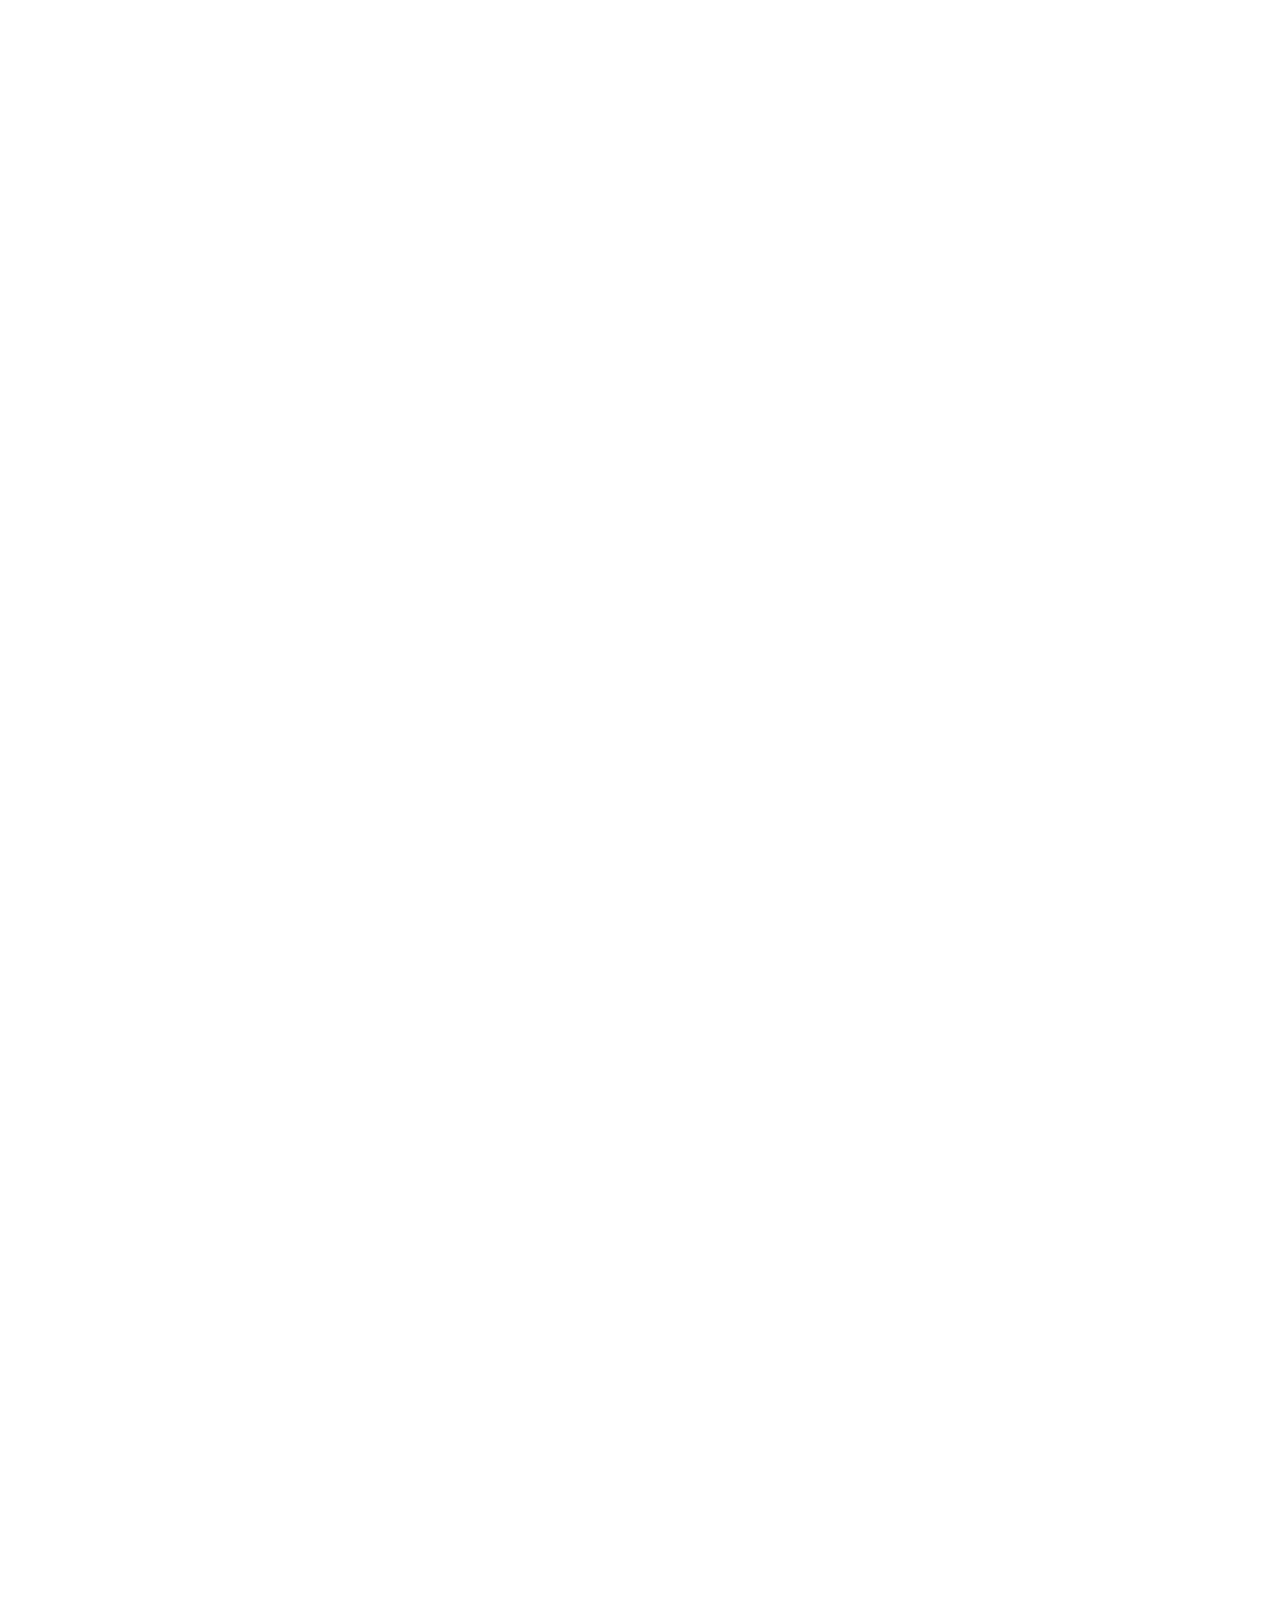
==== commit c7808031: "Update index.html" ====
--- a/index.html
+++ b/index.html
@@ -3,32 +3,77 @@
 <!--[if (gte IE 9)|!(IE)]><!--><html xmlns="http://www.w3.org/1999/xhtml" xml:lang="en-US" lang="en-US"><!--<![endif]-->
 
 <head>
-    <!-- Basic Page Needs -->
-    <meta charset="utf-8">
-    <!--[if IE]><meta http-equiv='X-UA-Compatible' content='IE=edge,chrome=1'><![endif]-->
-    <title>EJ Carpentry & Maintenance - Professional Carpentry Services Perth</title>
-
-    <meta name="author" content="EJ Carpentry & Maintenance">
-    <meta name="description" content="Professional carpentry and maintenance services in Perth Metro area. Specializing in second fix carpentry, decking, timber ceilings & walls, and property maintenance.">
-
-    <!-- Mobile Specific Metas -->
-    <meta name="viewport" content="width=device-width, initial-scale=1, maximum-scale=1">
-
-    <!-- Theme Style -->
-    <link rel="stylesheet" type="text/css" href="style.css">
-
-    <!-- Colors -->
-    <link rel="stylesheet" type="text/css" href="assets/css/colors/color1.css" id="colors">
-
-    <!-- Favicon and Touch Icons  -->
-    <link rel="shortcut icon" href="assets/img/ezfalcon.png">
-    <link rel="apple-touch-icon-precomposed" href="assets/img/ezfalcon.png">
-
-    <!--[if lt IE 9]>
-        <script src="javascript/html5shiv.js"></script>
-        <script src="javascript/respond.min.js"></script>
-    <![endif]-->
-
+  <!-- Basic Page Needs -->
+  <meta charset="utf-8">
+  <title>Perth Carpentry – EJ Carpentry &amp; Maintenance | Decking, Doors, Timber Ceilings</title>
+  <meta name="description" content="Perth carpentry specialists. Second-fix carpentry, decking, doors, timber ceilings & walls, and property maintenance across the Perth metro. Get a fast quote today.">
+  <meta name="author" content="EJ Carpentry &amp; Maintenance">
+  <meta name="viewport" content="width=device-width, initial-scale=1, maximum-scale=1">
+
+  <!-- Indexing -->
+  <meta name="robots" content="index,follow,max-image-preview:large">
+  <link rel="canonical" href="https://ej-carpentry.com.au/">
+
+  <!-- Hreflang (AU focus) -->
+  <link rel="alternate" hreflang="en-au" href="https://ej-carpentry.com.au/">
+  <link rel="alternate" hreflang="x-default" href="https://ej-carpentry.com.au/">
+
+  <!-- Keywords (optional) -->
+  <meta name="keywords" content="carpentry, Perth carpentry, carpenter Perth, second fix carpentry, decking Perth, timber ceilings Perth, door installation, property maintenance">
+
+  <!-- Open Graph -->
+  <meta property="og:type" content="website">
+  <meta property="og:locale" content="en_AU">
+  <meta property="og:site_name" content="EJ Carpentry &amp; Maintenance">
+  <meta property="og:title" content="Perth Carpentry – EJ Carpentry &amp; Maintenance">
+  <meta property="og:description" content="Professional carpentry in Perth: second-fix, decking, doors, timber ceilings & walls, and maintenance.">
+  <meta property="og:url" content="https://ej-carpentry.com.au/">
+  <meta property="og:image" content="https://ej-carpentry.com.au/assets/img/og-ej-carpentry.jpg">
+  <meta property="og:image:alt" content="Perth carpentry by EJ Carpentry & Maintenance">
+
+  <!-- Twitter -->
+  <meta name="twitter:card" content="summary_large_image">
+  <meta name="twitter:title" content="Perth Carpentry – EJ Carpentry &amp; Maintenance">
+  <meta name="twitter:description" content="Second-fix carpentry, decking, doors, timber ceilings & property maintenance across Perth.">
+  <meta name="twitter:image" content="https://ej-carpentry.com.au/assets/img/og-ej-carpentry.jpg">
+
+  <!-- Theme / Icons -->
+  <meta name="theme-color" content="#0a0a0a">
+  <link rel="shortcut icon" href="assets/img/ezfalcon.png">
+  <link rel="apple-touch-icon-precomposed" href="assets/img/ezfalcon.png">
+
+  <!-- Styles -->
+  <link rel="stylesheet" href="style.css">
+  <link rel="stylesheet" href="assets/css/colors/color1.css" id="colors">
+
+  <!-- Schema.org (Local Business + Services) -->
+  <script type="application/ld+json">
+  {
+    "@context": "https://schema.org",
+    "@type": ["LocalBusiness","HomeAndConstructionBusiness"],
+    "name": "EJ Carpentry & Maintenance",
+    "url": "https://ej-carpentry.com.au/",
+    "image": "https://ej-carpentry.com.au/assets/img/og-ej-carpentry.jpg",
+    "logo": "https://ej-carpentry.com.au/assets/img/ezfalcon.png",
+    "description": "Perth carpentry specialists in second-fix carpentry, decking, doors, timber ceilings & walls, and property maintenance.",
+    "areaServed": { "@type": "AdministrativeArea", "name": "Perth, WA" },
+    "address": { "@type": "PostalAddress", "addressLocality": "Perth", "addressRegion": "WA", "addressCountry": "AU" },
+    "knowsAbout": [
+      "Perth carpentry",
+      "second-fix carpentry",
+      "decking",
+      "door installation",
+      "timber ceilings",
+      "property maintenance"
+    ]
+  }
+  </script>
+
+  <!--[if IE]><meta http-equiv="X-UA-Compatible" content="IE=edge,chrome=1"><![endif]-->
+  <!--[if lt IE 9]>
+    <script src="javascript/html5shiv.js"></script>
+    <script src="javascript/respond.min.js"></script>
+  <![endif]-->
 </head>
 
 <body class="header-fixed page no-sidebar header-style-2 topbar-style-2 menu-has-search">
@@ -123,12 +168,12 @@
                             <li class="menu-item-has-children services-dropdown">
                                 <a href="page-services.html">SERVICES</a>
                                 <ul class="sub-menu">
-                                    <li><a href="page-services.html">All services</a></li>
-                                    <li><a href="page-services.html#decking">Decking</a></li>
-                                    <li><a href="page-services.html#timber">Timber Ceilings &amp; Walls</a></li>
-                                    <li><a href="page-services.html#maintenance">Property Maintenance</a></li>
-
-                                    <li><a href="page-services.html#more">Second Fix Carpentry</a></li>
+                            <li><a href="page-services.html">All services</a></li>
+                            <li><a href="page-services.html#decking">Decking</a></li>
+                            <li><a href="page-services.html#timber">Timber Ceilings &amp; Walls</a></li>
+                            <li><a href="page-services.html#maintenance">Property Maintenance</a></li>
+                            <li><a href="page-services.html#second-fix">Second Fix Carpentry</a></li>
+                            <li><a href="page-services.html#more">More / Custom</a></li>
                                 </ul>
                             </li>
 
@@ -453,22 +498,21 @@
             mobileMenu = document.createElement('ul');
             mobileMenu.className = 'navbar-menu-mobile';
             mobileMenu.innerHTML = `
-                <li><a href="index.html">HOME</a></li>
-                <li><a href="page-about.html">ABOUT</a></li>
-                <li class="services-dropdown">
-                    <a href="page-services.html" tabindex="0">SERVICES</a>
-                    <ul class="sub-menu">
-                        <li><a href="page-services.html#second-fix">Second Fix Carpentry</a></li>
-                        <li><a href="page-services.html#decking">Decking</a></li>
-                        <li><a href="page-services.html#timber">Timber Ceilings &amp; Walls</a></li>
-                        <li><a href="page-services.html#maintenance">Property Maintenance</a></li>
-                        <li><a href="page-services.html#repairs">Property Repairs</a></li>
-                        <li><a href="page-services.html#more">And More</a></li>
-                    </ul>
-                </li>
-                <li><a href="page-projects.html">PROJECTS</a></li>
-                <li><a href="page-contact.html">CONTACT</a></li>
-                <li class="mobile-quote-btn"><a href="page-contact.html">GET A QUOTE</a></li>
+        <li><a href="index.html">HOME</a></li>
+        <li><a href="page-about.html">ABOUT</a></li>
+        <li class="services-dropdown">
+            <a href="page-services.html" tabindex="0">SERVICES</a>
+            <ul class="sub-menu">
+                <li><a href="page-services.html#second-fix">Second Fix Carpentry</a></li>
+                <li><a href="page-services.html#decking">Decking</a></li>
+                <li><a href="page-services.html#timber">Timber Ceilings &amp; Walls</a></li>
+                <li><a href="page-services.html#maintenance">Property Maintenance</a></li>
+                <li><a href="page-services.html#more">More Services / Custom</a></li>
+            </ul>
+        </li>
+
+        <li><a href="page-contact.html">CONTACT</a></li>
+        <li class="mobile-quote-btn"><a href="page-contact.html">GET A QUOTE</a></li>
             `;
             document.querySelector('.custom-navbar-container').appendChild(mobileMenu);
 
@@ -723,8 +767,8 @@
   <div class="about-why-container">
     <div class="about-why-left">
       <div class="about-why-img-collage">
-        <img src="assets/ezimg/home/about/Photo1.jpg" class="main-img" alt="EJ Carpentry Team">
-        <img src="assets/ezimg/home/about/Photo2-(440x280).jpg" class="overlap-img" alt="Project Example">
+        <img src="assets/ezimg/home/370x250/Ezra Photos/Originals/IMG_5526.jpg" class="main-img" alt="EJ Carpentry Team">
+
       </div>
     </div>
     <div class="about-why-right">
@@ -1016,7 +1060,7 @@
                                                 </div>
                                                 <div class="service-box">
                                                     <div class="service-image">
-                                                        <img src="assets/ezimg/home/370x250/Image4-370x250.jpg" alt="Decking">
+                                                        <img src="assets/ezimg/home/370x250/Ezra Photos/resized/deck.png" alt="Decking">
                                                     </div>
                                                     <div class="service-content">
                                                         <h3>Decking</h3>
@@ -1026,7 +1070,7 @@
                                                 </div>
                                                 <div class="service-box">
                                                     <div class="service-image">
-                                                        <img src="assets/ezimg/home/370x250/Image5-370x250.jpg" alt="Timber Ceilings & Walls">
+                                                        <img src="assets/ezimg/home/370x250/Ezra Photos/resized/Roof_deck.png" alt="Timber Ceilings & Walls">
                                                     </div>
                                                     <div class="service-content">
                                                         <h3>Timber Ceilings & Walls</h3>
@@ -1036,7 +1080,7 @@
                                                 </div>
                                                 <div class="service-box">
                                                     <div class="service-image">
-                                                        <img src="assets/ezimg/home/370x250/Image6-370x250.jpg" alt="Property Maintenance">
+                                                        <img src="assets/ezimg/home/370x250/Ezra Photos/resized/Door1.png" alt="Property Maintenance">
                                                     </div>
                                                     <div class="service-content">
                                                         <h3>Property Maintenance</h3>
@@ -1046,7 +1090,7 @@
                                                 </div>
                                                 <div class="service-box">
                                                     <div class="service-image">
-                                                        <img src="assets/ezimg/home/370x250/Image9-370x250.jpg" alt="And More">
+                                                        <img src="assets/ezimg/home/370x250/Ezra Photos/resized/Doorframe.png" alt="And More">
                                                     </div>
                                                     <div class="service-content">
                                                         <h3>Custom / More</h3>
@@ -1056,7 +1100,7 @@
                                                 </div>
                                                 <div class="service-box">
                                                     <div class="service-image">
-                                                        <img src="assets/ezimg/home/370x250/Image1-370x250.jpg" alt="All Services">
+                                                        <img src="assets/ezimg/home/370x250/Ezra Photos/resized/wall_panneling.png" alt="All Services">
                                                     </div>
                                                     <div class="service-content">
                                                         <h3>All Services</h3>
@@ -1232,37 +1276,31 @@
                                     title: 'Second Fix Carpentry',
                                     description: 'Our second fix carpentry service includes all the finishing touches that bring your project to completion. We specialize in installing doors, skirting boards, architraves, and custom cabinetry. Our attention to detail ensures perfect alignment and professional finishes that enhance the overall quality of your space. Whether it\'s residential or commercial, we deliver precision workmanship that stands the test of time.',
                                     mobileDescription: 'Expert finishing work including doors, skirting, architraves, and custom cabinetry. Professional results for residential and commercial projects.',
-                                    image: 'assets/ezimg/home/370x250/Image3-370x250.jpg'
+                                    image: 'assets/ezimg/home/370x250/Ezra Photos/resized/Skirting.png'
                                 },
                                 'decking': {
                                     title: 'Decking',
                                     description: 'Transform your outdoor space with our custom timber decking solutions. We design and build decks that are not only beautiful but also built to withstand Perth\'s unique climate. Using quality materials and expert construction techniques, we create outdoor living spaces that provide years of enjoyment. From simple platforms to complex multi-level designs, we handle projects of all sizes.',
                                     mobileDescription: 'Custom timber decks for outdoor living, built to last in Perth\'s climate. From simple to complex designs.',
-                                    image: 'assets/ezimg/home/370x250/Image4-370x250.jpg'
+                                    image: 'assets/ezimg/home/370x250/Ezra Photos/resized/deck.png'
                                 },
                                 'timber': {
                                     title: 'Timber Ceilings & Walls',
                                     description: 'Add warmth and character to your interior with our timber ceiling and wall installations. We work with various timber species to create stunning feature walls and ceiling treatments that become the focal point of any room. Our expertise includes tongue and groove installations, timber cladding, and custom timber features that bring natural beauty and acoustic benefits to your space.',
                                     mobileDescription: 'Beautiful timber features for walls and ceilings. Add warmth and character to any interior space.',
-                                    image: 'assets/ezimg/home/370x250/Image5-370x250.jpg'
+                                    image: 'assets/ezimg/home/370x250/Ezra Photos/resized/Roof_deck.png'
                                 },
                                 'maintenance': {
                                     title: 'Property Maintenance',
                                     description: 'Keep your property in top condition with our comprehensive maintenance services. We provide regular inspections, preventative maintenance, and timely repairs to ensure your building remains safe, functional, and visually appealing. Our maintenance programs are tailored to your specific needs and can include everything from minor repairs to major renovations.',
                                     mobileDescription: 'Comprehensive property maintenance and repair services. Keep your building safe and functional.',
-                                    image: 'assets/ezimg/home/370x250/Image6-370x250.jpg'
-                                },
-                                'repairs': {
-                                    title: 'Property Repairs',
-                                    description: 'When things need fixing, we\'re here to help. Our repair services cover all aspects of carpentry work, from fixing squeaky doors and loose hinges to repairing damaged timber structures. We respond quickly to urgent repairs and provide lasting solutions that prevent future problems. Our team is equipped to handle both emergency repairs and planned maintenance work.',
-                                    mobileDescription: 'Fast, reliable repairs for all your carpentry needs. Quick response and lasting solutions.',
-                                    image: 'assets/ezimg/home/370x250/Image9-370x250.jpg'
+                                    image: 'assets/ezimg/home/370x250/Ezra Photos/resized/Door1.png'
                                 },
                                 'more': {
                                     title: 'And More',
                                     description: 'Our expertise extends beyond the basics. We offer a wide range of specialized carpentry services including custom furniture, built-in storage solutions, window installations, and structural timber work. Whatever your carpentry needs, we have the skills and experience to deliver quality results. Contact us to discuss your specific requirements.',
                                     mobileDescription: 'Explore our full range of carpentry and maintenance services. Custom solutions for every need.',
-                                    image: 'assets/ezimg/home/370x250/Image1-370x250.jpg'
+                                    image: 'assets/ezimg/home/370x250/Ezra Photos/resized/Doorframe.png'
                                 }
                             };
 
@@ -1314,56 +1352,63 @@
                             </script>
 
                             <!-- FEATURED PROJECTS -->
-                            <div class="featured-projects-section">
-                                <div class="container">
-                                    <div class="featured-projects-header">
-                                        <h2 class="featured-projects-title">Featured Transformations</h2>
-                                        <p class="featured-projects-subtitle">See how we've transformed spaces across Perth with quality carpentry and attention to detail.</p>
-                                    </div>
-                                    <div class="featured-projects-grid">
-                                        <div class="project-item">
-                                            <div class="project-image">
-                                                <img src="assets/ezimg/home/370x250/Image7-370x250.jpg" alt="Outdoor Deck Transformation">
-                                                <div class="project-overlay">
-                                                    <div class="project-overlay-content">
-                                                        <p class="project-description">We transformed an unused backyard into a stunning outdoor living space. The custom timber deck provides the perfect area for entertaining and relaxation, built to withstand Perth's climate.</p>
-                                                        <button class="project-read-more">Read More</button>
-                                                    </div>
-                                                </div>
-                                            </div>
-                                            <h3 class="project-title">Outdoor Deck Transformation</h3>
-                                        </div>
-                                        <div class="project-item">
-                                            <div class="project-image">
-                                                <img src="assets/ezimg/home/370x250/Image8-370x250.jpg" alt="Commercial Feature Wall">
-                                                <div class="project-overlay">
-                                                    <div class="project-overlay-content">
-                                                        <p class="project-description">This commercial office needed a warm, inviting touch. We installed a bespoke timber feature wall that creates a stylish focal point and improves the overall atmosphere.</p>
-                                                        <button class="project-read-more">Read More</button>
-                                                    </div>
-                                                </div>
-                                            </div>
-                                            <h3 class="project-title">Commercial Feature Wall</h3>
-                                        </div>
-                                        <div class="project-item">
-                                            <div class="project-image">
-                                                <img src="assets/ezimg/home/370x250/Image9-370x250.jpg" alt="Kitchen Renovation">
-                                                <div class="project-overlay">
-                                                    <div class="project-overlay-content">
-                                                        <p class="project-description">Complete kitchen renovation with custom timber cabinetry. We matched the client's vision for a modern yet warm family space, delivering both functionality and style.</p>
-                                                        <button class="project-read-more">Read More</button>
-                                                    </div>
-                                                </div>
-                                            </div>
-                                            <h3 class="project-title">Kitchen Renovation</h3>
-                                        </div>
-                                    </div>
-                                    <div class="featured-projects-cta">
-                                        <a href="page-projects.html" class="view-all-projects-btn">VIEW ALL PROJECTS</a>
-                                    </div>
-                                </div>
-                            </div>
-
+<div class="featured-projects-section">
+    <div class="container">
+        <div class="featured-projects-header">
+            <h2 class="featured-projects-title">Featured Transformations</h2>
+            <p class="featured-projects-subtitle">See how we've transformed spaces across Perth with quality carpentry and attention to detail.</p>
+        </div>
+        <div class="featured-projects-grid">
+            
+            <!-- Project 1 -->
+            <div class="project-item">
+                <div class="project-image">
+                    <img src="assets/ezimg/home/370x250/Image7-370x250.jpg" alt="Outdoor Deck Transformation">
+                    <div class="project-overlay">
+                        <div class="project-overlay-content">
+                            <p class="project-description">We transformed an unused backyard into a stunning outdoor living space. The custom timber deck provides the perfect area for entertaining and relaxation, built to withstand Perth's climate.</p>
+                            <a href="page-coming-soon.html" class="project-read-more">Read More</a>
+                        </div>
+                    </div>
+                </div>
+                <h3 class="project-title">Outdoor Deck Transformation</h3>
+            </div>
+
+            <!-- Project 2 -->
+            <div class="project-item">
+                <div class="project-image">
+                    <img src="assets/ezimg/home/370x250/Image8-370x250.jpg" alt="Commercial Feature Wall">
+                    <div class="project-overlay">
+                        <div class="project-overlay-content">
+                            <p class="project-description">This commercial office needed a warm, inviting touch. We installed a bespoke timber feature wall that creates a stylish focal point and improves the overall atmosphere.</p>
+                            <a href="page-coming-soon.html" class="project-read-more">Read More</a>
+                        </div>
+                    </div>
+                </div>
+                <h3 class="project-title">Commercial Feature Wall</h3>
+            </div>
+
+            <!-- Project 3 -->
+            <div class="project-item">
+                <div class="project-image">
+                    <img src="assets/ezimg/home/370x250/Image9-370x250.jpg" alt="Kitchen Renovation">
+                    <div class="project-overlay">
+                        <div class="project-overlay-content">
+                            <p class="project-description">Complete kitchen renovation with custom timber cabinetry. We matched the client's vision for a modern yet warm family space, delivering both functionality and style.</p>
+                            <a href="page-coming-soon.html" class="project-read-more">Read More</a>
+                        </div>
+                    </div>
+                </div>
+                <h3 class="project-title">Kitchen Renovation</h3>
+            </div>
+        </div>
+
+        <!-- CTA -->
+        <div class="featured-projects-cta">
+            <a href="page-coming-soon.html" class="view-all-projects-btn">VIEW ALL PROJECTS</a>
+        </div>
+    </div>
+</div>
                             <style>
                             /* Featured Projects Section - Custom Styling */
                             .featured-projects-section {
@@ -1604,7 +1649,7 @@
                                             <span class="separator-icon"><i class="fa fa-star"></i></span>
                                             <span class="separator-line"></span>
                                         </div>
-                                        <p class="testimonials-subtitle">What our clients say about us (Google reviews coming soon!)</p>
+                                        <p class="testimonials-subtitle">What our clients say about us (Google reviews!)</p>
                                     </div>
                                     <div class="testimonials-carousel">
                                         <div class="testimonials-container">
@@ -1615,8 +1660,8 @@
                                                 <!-- Testimonial 1 -->
                                                 <div class="testimonial-slide active">
                                                     <div class="testimonial-content">
-                                                        <div class="testimonial-author-name">Sarah & Mike Johnson</div>
-                                                        <div class="testimonial-text">EJ Carpentry did a fantastic job on our new deck. Professional, friendly, and the quality is top notch! They completed the work on time and the finish is beautiful. Highly recommend!</div>
+                                                        <div class="testimonial-author-name">Charriot Bantleman</div>
+                                                        <div class="testimonial-text">Have had such a good experience with Ezra! Such quality work and is so motivated to get it done.</div>
                                                         <div class="testimonial-stars">
                                                             <i class="fa fa-star"></i>
                                                             <i class="fa fa-star"></i>
@@ -1634,8 +1679,8 @@
                                                 <!-- Testimonial 2 -->
                                                 <div class="testimonial-slide">
                                                     <div class="testimonial-content">
-                                                        <div class="testimonial-author-name">David Chen</div>
-                                                        <div class="testimonial-text">Ezra and his team were excellent to work with. They transformed our kitchen with custom cabinetry that exceeded our expectations. Clean, professional, and great communication throughout.</div>
+                                                        <div class="testimonial-author-name">Samuel Millar</div>
+                                                        <div class="testimonial-text">Highly recommend!! Does a great and detailed job.</div>
                                                         <div class="testimonial-stars">
                                                             <i class="fa fa-star"></i>
                                                             <i class="fa fa-star"></i>
@@ -1653,8 +1698,8 @@
                                                 <!-- Testimonial 3 -->
                                                 <div class="testimonial-slide">
                                                     <div class="testimonial-content">
-                                                        <div class="testimonial-author-name">Lisa Thompson</div>
-                                                        <div class="testimonial-text">We needed urgent repairs to our timber deck before a family event. EJ Carpentry responded quickly and fixed everything perfectly. Reliable service and fair pricing!</div>
+                                                        <div class="testimonial-author-name">Jordan Bing</div>
+                                                        <div class="testimonial-text">EJ Carpentry provides exceptional craftsmanship with a keen eye for detail. Their work is reliable, professional, and finished to the highest standard. Communication is clear and friendly, making the whole process smooth and stress-free. Highly recommend EJ Carpentry for anyone seeking quality carpentry work.</div>
                                                         <div class="testimonial-stars">
                                                             <i class="fa fa-star"></i>
                                                             <i class="fa fa-star"></i>
@@ -2246,7 +2291,7 @@
                         <ul class="footer-links-list">
                             <li><a href="index.html">Home</a></li>
                             <li><a href="page-about.html">About Us</a></li>
-                            <li><a href="page-projects.html">Our Projects</a></li>
+
                             <li><a href="page-contact.html">Contact</a></li>
                             <li><a href="page-contact.html">Get Free Quote</a></li>
                             <li><a href="page-testimonial.html">Testimonials</a></li>
@@ -2283,11 +2328,11 @@
                             © <span id="footer-year"></span> EJ Carpentry & Maintenance. All rights reserved.
                         </div>
                         <div class="footer-legal">
-                            <a href="#">Privacy Policy</a>
+                            <a href="privacy.html">Privacy Policy</a>
                             <span class="separator">|</span>
-                            <a href="#">Terms of Service</a>
+                            <a href="terms-conditions.html">Terms of Service</a>
                             <span class="separator">|</span>
-                            <a href="#">Sitemap</a>
+                            <a href="sitemap.html">Sitemap</a>
                         </div>
                     </div>
                 </div>
--- a/assets/css/colors/color1.css
+++ b/assets/css/colors/color1.css
@@ -0,0 +1,23 @@
+/* EJ Carpentry & Maintenance Custom Colors */
+
+/* Accent Blue */
+.bg-accent, .themesflat-button.bg-accent, .text-accent, .themesflat-headings .sep.has-icon .icon-wrap > i, .themesflat-icon-box.accent-color .icon-wrap, .themesflat-pagination ul li .page-numbers:hover, .themesflat-pagination ul li .page-numbers.current, .themesflat-pagination .page-prev-next > li a:hover:after, .themesflat-tabs.style-1 .tab-content ul span.fa, .themesflat-testimonials .sep.has-width.accent-bg, .themesflat-headings .sep.has-width.accent-bg, .header-style-2 #main-nav > ul > li > a:after, .themesflat-icon-box.style-1.light-bg .icon-wrap:before, .themesflat-button.bg-white:hover:before, .themesflat-image-box.has-icon:hover .icon-wrap, .owl-theme .owl-nav [class*="owl-"], .custom .tp-bullet:hover, .custom .tp-bullet.selected, .custom.tparrows:hover, .themesflat-progress.style-1 .progress-animate, .themesflat-accordions.has-icon.iconstyle-2 .accordion-item.active .accordion-heading > .inner:before, .owl-theme .owl-dots .owl-dot:hover span, .owl-theme .owl-dots .owl-dot.active span, .themesflat-team.style-1 .socials li a:hover, .widget.widget_list .list-item > a:hover:before, .widget.widget_lastest_twitter li:hover .icon-wrap.has-width.w30, .comment-list.style-2 .comment-text .socials > a:hover, .themesflat-accordions.style-4 .accordion-item.active .accordion-heading, .themesflat-tabs.style-2 .tab-title .item-title.active, .themesflat-button.bg-light-white:hover:before, .flat-content-wrap .sep.has-width.accent-bg, .themesflat-testimonials.has-width.w35 .icon-wrap, .themesflat-price-table.style-1 .tag, .themesflat-price-table .sep.has-width.accent-bg, .has-effect-icon .elm-link a.icon-1:hover {
+  background-color: #3b59a1 !important;
+  color: #fff !important;
+}
+.text-accent { color: #3b59a1 !important; }
+.border-accent, textarea:focus, input[type="text"]:focus, input[type="password"]:focus, input[type="datetime"]:focus, input[type="datetime-local"]:focus, input[type="date"]:focus, input[type="month"]:focus, input[type="time"]:focus, input[type="week"]:focus, input[type="number"]:focus, input[type="email"]:focus, input[type="url"]:focus, input[type="search"]:focus, input[type="tel"]:focus, input[type="color"]:focus {
+  border-color: #3b59a1 !important;
+}
+
+/* Dark backgrounds for footer and banners */
+.bg-dark, #footer, #bottom { background-color: #1d1d1d !important; color: #fff !important; }
+
+/* Light backgrounds */
+.bg-light-grey, .bg-light { background-color: #f3f4f6 !important; color: #222 !important; }
+
+/* General text */
+body, p, .text-main { color: #222 !important; }
+
+/* Button hover */
+.themesflat-button.bg-accent:hover, .themesflat-button.bg-white:hover { background-color: #222 !important; color: #fff !important; border-color: #222 !important; }
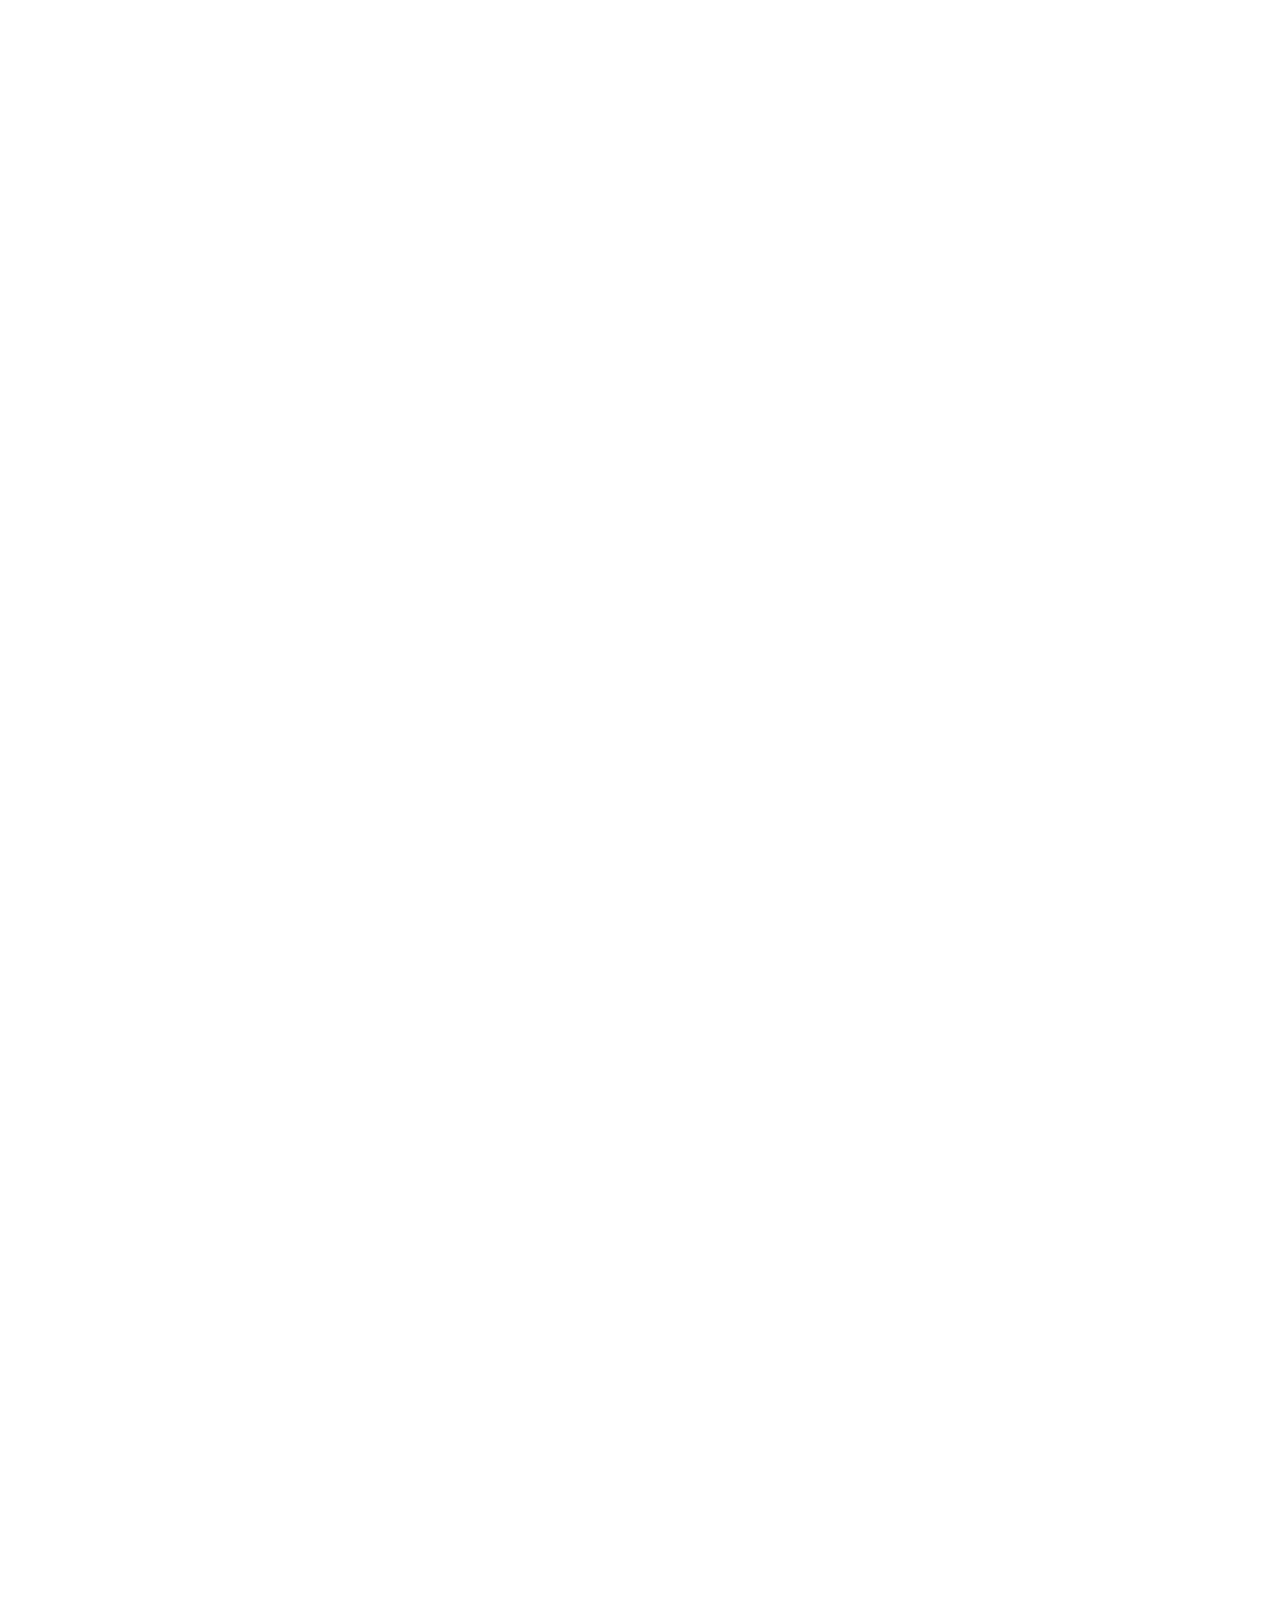
==== commit 585c47fe: "Update index.html" ====
--- a/index.html
+++ b/index.html
@@ -5,7 +5,7 @@
 <head>
   <!-- Basic Page Needs -->
   <meta charset="utf-8">
-  <title>Perth Carpentry – EJ Carpentry &amp; Maintenance | Decking, Doors, Timber Ceilings</title>
+  <title>EJ Carpentry &amp; Maintenance | Professional Carpentry Services Perth</title>
   <meta name="description" content="Perth carpentry specialists. Second-fix carpentry, decking, doors, timber ceilings & walls, and property maintenance across the Perth metro. Get a fast quote today.">
   <meta name="author" content="EJ Carpentry &amp; Maintenance">
   <meta name="viewport" content="width=device-width, initial-scale=1, maximum-scale=1">
